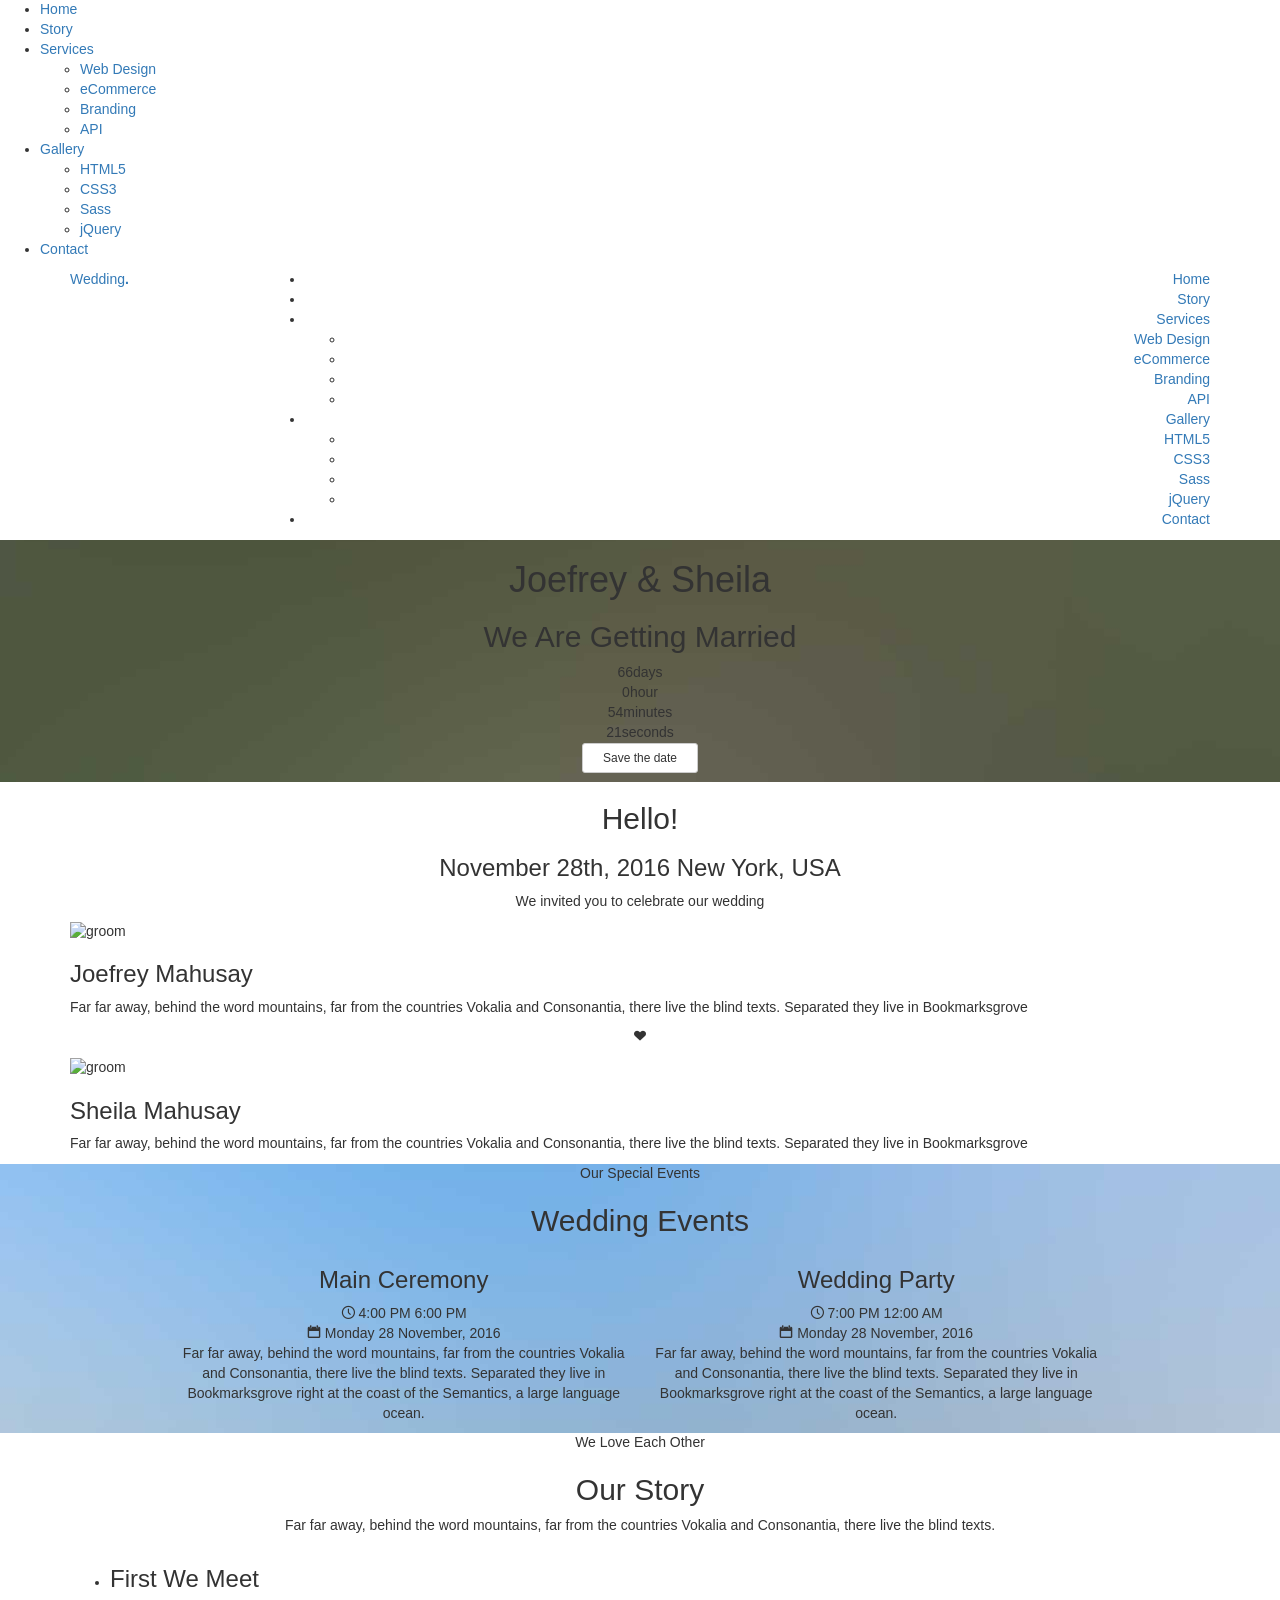
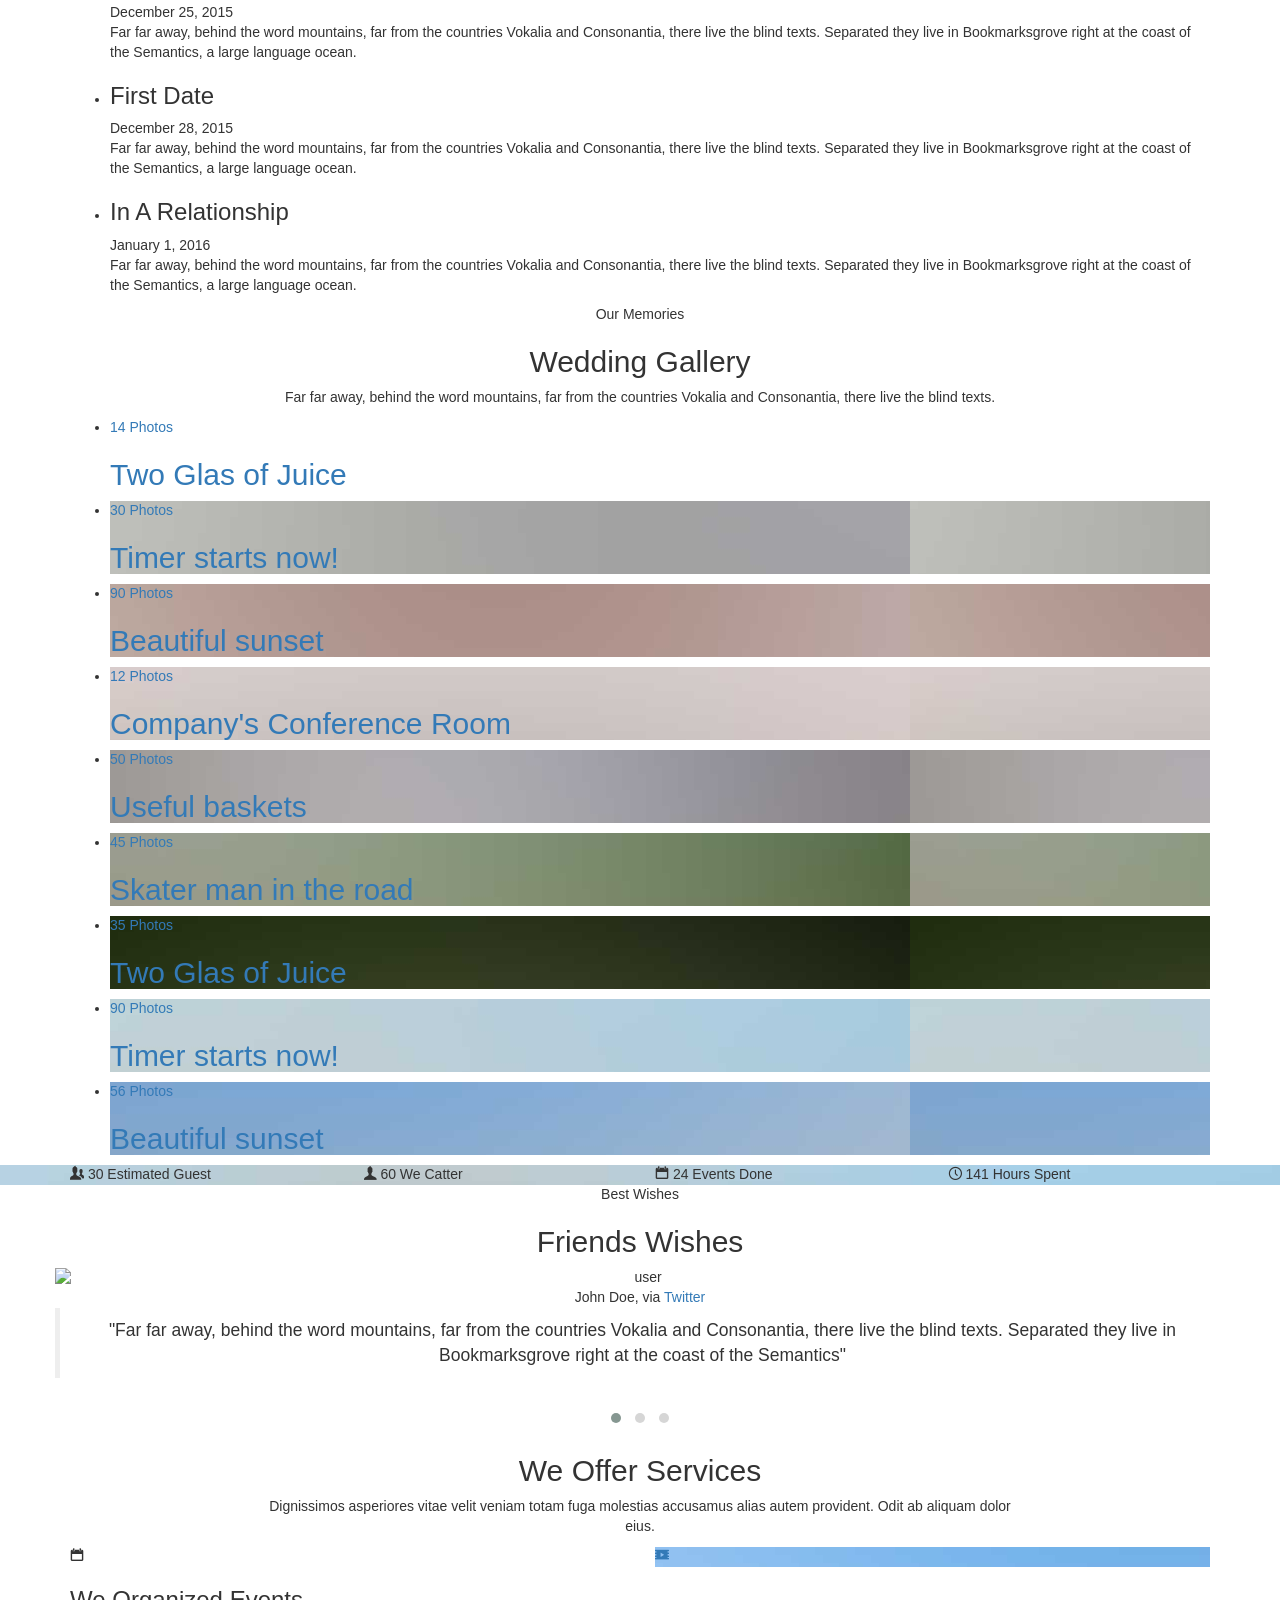
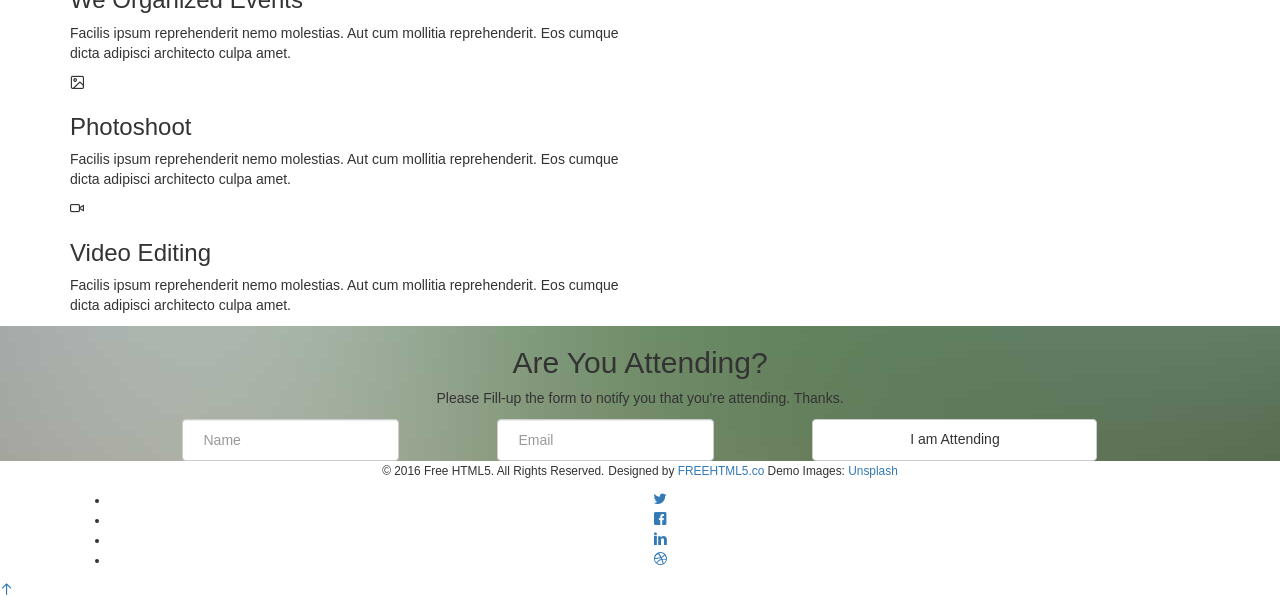
==== index.html @ d6585ca9 "initial set of template, no picutres:" ====
<!DOCTYPE html>
<!--[if lt IE 7]>      <html class="no-js lt-ie9 lt-ie8 lt-ie7"> <![endif]-->
<!--[if IE 7]>         <html class="no-js lt-ie9 lt-ie8"> <![endif]-->
<!--[if IE 8]>         <html class="no-js lt-ie9"> <![endif]-->
<!--[if gt IE 8]><!--> <html class="no-js"> <!--<![endif]-->
	<head>
	<meta charset="utf-8">
	<meta http-equiv="X-UA-Compatible" content="IE=edge">
	<title>Wedding &mdash; 100% Free Fully Responsive HTML5 Template by FREEHTML5.co</title>
	<meta name="viewport" content="width=device-width, initial-scale=1">
	<meta name="description" content="Free HTML5 Template by FREEHTML5.CO" />
	<meta name="keywords" content="free html5, free template, free bootstrap, html5, css3, mobile first, responsive" />
	<meta name="author" content="FREEHTML5.CO" />

  <!-- 
	//////////////////////////////////////////////////////

	FREE HTML5 TEMPLATE 
	DESIGNED & DEVELOPED by FREEHTML5.CO
		
	Website: 		http://freehtml5.co/
	Email: 			info@freehtml5.co
	Twitter: 		http://twitter.com/fh5co
	Facebook: 		https://www.facebook.com/fh5co

	//////////////////////////////////////////////////////
	 -->

  	<!-- Facebook and Twitter integration -->
	<meta property="og:title" content=""/>
	<meta property="og:image" content=""/>
	<meta property="og:url" content=""/>
	<meta property="og:site_name" content=""/>
	<meta property="og:description" content=""/>
	<meta name="twitter:title" content="" />
	<meta name="twitter:image" content="" />
	<meta name="twitter:url" content="" />
	<meta name="twitter:card" content="" />

	<link href='https://fonts.googleapis.com/css?family=Work+Sans:400,300,600,400italic,700' rel='stylesheet' type='text/css'>
	<link href="https://fonts.googleapis.com/css?family=Sacramento" rel="stylesheet">
	
	<!-- Animate.css -->
	<link rel="stylesheet" href="css/animate.css">
	<!-- Icomoon Icon Fonts-->
	<link rel="stylesheet" href="css/icomoon.css">
	<!-- Bootstrap  -->
	<link rel="stylesheet" href="css/bootstrap.css">

	<!-- Magnific Popup -->
	<link rel="stylesheet" href="css/magnific-popup.css">

	<!-- Owl Carousel  -->
	<link rel="stylesheet" href="css/owl.carousel.min.css">
	<link rel="stylesheet" href="css/owl.theme.default.min.css">

	<!-- Theme style  -->
	<link rel="stylesheet" href="css/style.css">

	<!-- Modernizr JS -->
	<script src="js/modernizr-2.6.2.min.js"></script>
	<!-- FOR IE9 below -->
	<!--[if lt IE 9]>
	<script src="js/respond.min.js"></script>
	<![endif]-->

	</head>
	<body>
		
	<div class="fh5co-loader"></div>
	
	<div id="page">
	<nav class="fh5co-nav" role="navigation">
		<div class="container">
			<div class="row">
				<div class="col-xs-2">
					<div id="fh5co-logo"><a href="index.html">Wedding<strong>.</strong></a></div>
				</div>
				<div class="col-xs-10 text-right menu-1">
					<ul>
						<li class="active"><a href="index.html">Home</a></li>
						<li><a href="about.html">Story</a></li>
						<li class="has-dropdown">
							<a href="services.html">Services</a>
							<ul class="dropdown">
								<li><a href="#">Web Design</a></li>
								<li><a href="#">eCommerce</a></li>
								<li><a href="#">Branding</a></li>
								<li><a href="#">API</a></li>
							</ul>
						</li>
						<li class="has-dropdown">
							<a href="gallery.html">Gallery</a>
							<ul class="dropdown">
								<li><a href="#">HTML5</a></li>
								<li><a href="#">CSS3</a></li>
								<li><a href="#">Sass</a></li>
								<li><a href="#">jQuery</a></li>
							</ul>
						</li>
						<li><a href="contact.html">Contact</a></li>
					</ul>
				</div>
			</div>
			
		</div>
	</nav>

	<header id="fh5co-header" class="fh5co-cover" role="banner" style="background-image:url(images/img_bg_2.jpg);" data-stellar-background-ratio="0.5">
		<div class="overlay"></div>
		<div class="container">
			<div class="row">
				<div class="col-md-8 col-md-offset-2 text-center">
					<div class="display-t">
						<div class="display-tc animate-box" data-animate-effect="fadeIn">
							<h1>Joefrey &amp; Sheila</h1>
							<h2>We Are Getting Married</h2>
							<div class="simply-countdown simply-countdown-one"></div>
							<p><a href="#" class="btn btn-default btn-sm">Save the date</a></p>
						</div>
					</div>
				</div>
			</div>
		</div>
	</header>

	<div id="fh5co-couple">
		<div class="container">
			<div class="row">
				<div class="col-md-8 col-md-offset-2 text-center fh5co-heading animate-box">
					<h2>Hello!</h2>
					<h3>November 28th, 2016 New York, USA</h3>
					<p>We invited you to celebrate our wedding</p>
				</div>
			</div>
			<div class="couple-wrap animate-box">
				<div class="couple-half">
					<div class="groom">
						<img src="images/groom.jpg" alt="groom" class="img-responsive">
					</div>
					<div class="desc-groom">
						<h3>Joefrey Mahusay</h3>
						<p>Far far away, behind the word mountains, far from the countries Vokalia and Consonantia, there live the blind texts. Separated they live in Bookmarksgrove</p>
					</div>
				</div>
				<p class="heart text-center"><i class="icon-heart2"></i></p>
				<div class="couple-half">
					<div class="bride">
						<img src="images/bride.jpg" alt="groom" class="img-responsive">
					</div>
					<div class="desc-bride">
						<h3>Sheila Mahusay</h3>
						<p>Far far away, behind the word mountains, far from the countries Vokalia and Consonantia, there live the blind texts. Separated they live in Bookmarksgrove</p>
					</div>
				</div>
			</div>
		</div>
	</div>

	<div id="fh5co-event" class="fh5co-bg" style="background-image:url(images/img_bg_3.jpg);">
		<div class="overlay"></div>
		<div class="container">
			<div class="row">
				<div class="col-md-8 col-md-offset-2 text-center fh5co-heading animate-box">
					<span>Our Special Events</span>
					<h2>Wedding Events</h2>
				</div>
			</div>
			<div class="row">
				<div class="display-t">
					<div class="display-tc">
						<div class="col-md-10 col-md-offset-1">
							<div class="col-md-6 col-sm-6 text-center">
								<div class="event-wrap animate-box">
									<h3>Main Ceremony</h3>
									<div class="event-col">
										<i class="icon-clock"></i>
										<span>4:00 PM</span>
										<span>6:00 PM</span>
									</div>
									<div class="event-col">
										<i class="icon-calendar"></i>
										<span>Monday 28</span>
										<span>November, 2016</span>
									</div>
									<p>Far far away, behind the word mountains, far from the countries Vokalia and Consonantia, there live the blind texts. Separated they live in Bookmarksgrove right at the coast of the Semantics, a large language ocean.</p>
								</div>
							</div>
							<div class="col-md-6 col-sm-6 text-center">
								<div class="event-wrap animate-box">
									<h3>Wedding Party</h3>
									<div class="event-col">
										<i class="icon-clock"></i>
										<span>7:00 PM</span>
										<span>12:00 AM</span>
									</div>
									<div class="event-col">
										<i class="icon-calendar"></i>
										<span>Monday 28</span>
										<span>November, 2016</span>
									</div>
									<p>Far far away, behind the word mountains, far from the countries Vokalia and Consonantia, there live the blind texts. Separated they live in Bookmarksgrove right at the coast of the Semantics, a large language ocean.</p>
								</div>
							</div>
						</div>
					</div>
				</div>
			</div>
		</div>
	</div>

	<div id="fh5co-couple-story">
		<div class="container">
			<div class="row">
				<div class="col-md-8 col-md-offset-2 text-center fh5co-heading animate-box">
					<span>We Love Each Other</span>
					<h2>Our Story</h2>
					<p>Far far away, behind the word mountains, far from the countries Vokalia and Consonantia, there live the blind texts.</p>
				</div>
			</div>
			<div class="row">
				<div class="col-md-12 col-md-offset-0">
					<ul class="timeline animate-box">
						<li class="animate-box">
							<div class="timeline-badge" style="background-image:url(images/couple-1.jpg);"></div>
							<div class="timeline-panel">
								<div class="timeline-heading">
									<h3 class="timeline-title">First We Meet</h3>
									<span class="date">December 25, 2015</span>
								</div>
								<div class="timeline-body">
									<p>Far far away, behind the word mountains, far from the countries Vokalia and Consonantia, there live the blind texts. Separated they live in Bookmarksgrove right at the coast of the Semantics, a large language ocean.</p>
								</div>
							</div>
						</li>
						<li class="timeline-inverted animate-box">
							<div class="timeline-badge" style="background-image:url(images/couple-2.jpg);"></div>
							<div class="timeline-panel">
								<div class="timeline-heading">
									<h3 class="timeline-title">First Date</h3>
									<span class="date">December 28, 2015</span>
								</div>
								<div class="timeline-body">
									<p>Far far away, behind the word mountains, far from the countries Vokalia and Consonantia, there live the blind texts. Separated they live in Bookmarksgrove right at the coast of the Semantics, a large language ocean.</p>
								</div>
							</div>
						</li>
						<li class="animate-box">
							<div class="timeline-badge" style="background-image:url(images/couple-3.jpg);"></div>
							<div class="timeline-panel">
								<div class="timeline-heading">
									<h3 class="timeline-title">In A Relationship</h3>
									<span class="date">January 1, 2016</span>
								</div>
								<div class="timeline-body">
									<p>Far far away, behind the word mountains, far from the countries Vokalia and Consonantia, there live the blind texts. Separated they live in Bookmarksgrove right at the coast of the Semantics, a large language ocean.</p>
								</div>
							</div>
						</li>
			    	</ul>
				</div>
			</div>
		</div>
	</div>

	<div id="fh5co-gallery" class="fh5co-section-gray">
		<div class="container">
			<div class="row">
				<div class="col-md-8 col-md-offset-2 text-center fh5co-heading animate-box">
					<span>Our Memories</span>
					<h2>Wedding Gallery</h2>
					<p>Far far away, behind the word mountains, far from the countries Vokalia and Consonantia, there live the blind texts.</p>
				</div>
			</div>
			<div class="row row-bottom-padded-md">
				<div class="col-md-12">
					<ul id="fh5co-gallery-list">
						
						<li class="one-third animate-box" data-animate-effect="fadeIn" style="background-image: url(images/gallery-1.jpg); "> 
						<a href="images/gallery-1.jpg">
							<div class="case-studies-summary">
								<span>14 Photos</span>
								<h2>Two Glas of Juice</h2>
							</div>
						</a>
					</li>
					<li class="one-third animate-box" data-animate-effect="fadeIn" style="background-image: url(images/gallery-2.jpg); ">
						<a href="#" class="color-2">
							<div class="case-studies-summary">
								<span>30 Photos</span>
								<h2>Timer starts now!</h2>
							</div>
						</a>
					</li>


					<li class="one-third animate-box" data-animate-effect="fadeIn" style="background-image: url(images/gallery-3.jpg); ">
						<a href="#" class="color-3">
							<div class="case-studies-summary">
								<span>90 Photos</span>
								<h2>Beautiful sunset</h2>
							</div>
						</a>
					</li>
					<li class="one-third animate-box" data-animate-effect="fadeIn" style="background-image: url(images/gallery-4.jpg); ">
						<a href="#" class="color-4">
							<div class="case-studies-summary">
								<span>12 Photos</span>
								<h2>Company's Conference Room</h2>
							</div>
						</a>
					</li>

						<li class="one-third animate-box" data-animate-effect="fadeIn" style="background-image: url(images/gallery-5.jpg); ">
							<a href="#" class="color-3">
								<div class="case-studies-summary">
									<span>50 Photos</span>
									<h2>Useful baskets</h2>
								</div>
							</a>
						</li>
						<li class="one-third animate-box" data-animate-effect="fadeIn" style="background-image: url(images/gallery-6.jpg); ">
							<a href="#" class="color-4">
								<div class="case-studies-summary">
									<span>45 Photos</span>
									<h2>Skater man in the road</h2>
								</div>
							</a>
						</li>

						<li class="one-third animate-box" data-animate-effect="fadeIn" style="background-image: url(images/gallery-7.jpg); ">
							<a href="#" class="color-4">
								<div class="case-studies-summary">
									<span>35 Photos</span>
									<h2>Two Glas of Juice</h2>
								</div>
							</a>
						</li>

						<li class="one-third animate-box" data-animate-effect="fadeIn" style="background-image: url(images/gallery-8.jpg); "> 
							<a href="#" class="color-5">
								<div class="case-studies-summary">
									<span>90 Photos</span>
									<h2>Timer starts now!</h2>
								</div>
							</a>
						</li>
						<li class="one-third animate-box" data-animate-effect="fadeIn" style="background-image: url(images/gallery-9.jpg); ">
							<a href="#" class="color-6">
								<div class="case-studies-summary">
									<span>56 Photos</span>
									<h2>Beautiful sunset</h2>
								</div>
							</a>
						</li>
					</ul>		
				</div>
			</div>
		</div>
	</div>

	<div id="fh5co-counter" class="fh5co-bg fh5co-counter" style="background-image:url(images/img_bg_5.jpg);">
		<div class="overlay"></div>
		<div class="container">
			<div class="row">
				<div class="display-t">
					<div class="display-tc">
						<div class="col-md-3 col-sm-6 animate-box">
							<div class="feature-center">
								<span class="icon">
									<i class="icon-users"></i>
								</span>

								<span class="counter js-counter" data-from="0" data-to="500" data-speed="5000" data-refresh-interval="50">1</span>
								<span class="counter-label">Estimated Guest</span>

							</div>
						</div>
						<div class="col-md-3 col-sm-6 animate-box">
							<div class="feature-center">
								<span class="icon">
									<i class="icon-user"></i>
								</span>

								<span class="counter js-counter" data-from="0" data-to="1000" data-speed="5000" data-refresh-interval="50">1</span>
								<span class="counter-label">We Catter</span>
							</div>
						</div>
						<div class="col-md-3 col-sm-6 animate-box">
							<div class="feature-center">
								<span class="icon">
									<i class="icon-calendar"></i>
								</span>
								<span class="counter js-counter" data-from="0" data-to="402" data-speed="5000" data-refresh-interval="50">1</span>
								<span class="counter-label">Events Done</span>
							</div>
						</div>
						<div class="col-md-3 col-sm-6 animate-box">
							<div class="feature-center">
								<span class="icon">
									<i class="icon-clock"></i>
								</span>

								<span class="counter js-counter" data-from="0" data-to="2345" data-speed="5000" data-refresh-interval="50">1</span>
								<span class="counter-label">Hours Spent</span>

							</div>
						</div>
					</div>
				</div>
			</div>
		</div>
	</div>

	<div id="fh5co-testimonial">
		<div class="container">
			<div class="row">
				<div class="row animate-box">
					<div class="col-md-8 col-md-offset-2 text-center fh5co-heading">
						<span>Best Wishes</span>
						<h2>Friends Wishes</h2>
					</div>
				</div>
				<div class="row">
					<div class="col-md-12 animate-box">
						<div class="wrap-testimony">
							<div class="owl-carousel-fullwidth">
								<div class="item">
									<div class="testimony-slide active text-center">
										<figure>
											<img src="images/couple-1.jpg" alt="user">
										</figure>
										<span>John Doe, via <a href="#" class="twitter">Twitter</a></span>
										<blockquote>
											<p>"Far far away, behind the word mountains, far from the countries Vokalia and Consonantia, there live the blind texts. Separated they live in Bookmarksgrove right at the coast of the Semantics"</p>
										</blockquote>
									</div>
								</div>
								<div class="item">
									<div class="testimony-slide active text-center">
										<figure>
											<img src="images/couple-2.jpg" alt="user">
										</figure>
										<span>John Doe, via <a href="#" class="twitter">Twitter</a></span>
										<blockquote>
											<p>"Far far away, behind the word mountains, far from the countries Vokalia and Consonantia, at the coast of the Semantics, a large language ocean."</p>
										</blockquote>
									</div>
								</div>
								<div class="item">
									<div class="testimony-slide active text-center">
										<figure>
											<img src="images/couple-3.jpg" alt="user">
										</figure>
										<span>John Doe, via <a href="#" class="twitter">Twitter</a></span>
										<blockquote>
											<p>"Far far away, far from the countries Vokalia and Consonantia, there live the blind texts. Separated they live in Bookmarksgrove right at the coast of the Semantics, a large language ocean."</p>
										</blockquote>
									</div>
								</div>
							</div>
						</div>
					</div>
				</div>
			</div>
		</div>
	</div>

	<div id="fh5co-services" class="fh5co-section-gray">
		<div class="container">
			
			<div class="row animate-box">
				<div class="col-md-8 col-md-offset-2 text-center fh5co-heading">
					<h2>We Offer Services</h2>
					<p>Dignissimos asperiores vitae velit veniam totam fuga molestias accusamus alias autem provident. Odit ab aliquam dolor eius.</p>
				</div>
			</div>

			<div class="row">
				<div class="col-md-6">
					<div class="feature-left animate-box" data-animate-effect="fadeInLeft">
						<span class="icon">
							<i class="icon-calendar"></i>
						</span>
						<div class="feature-copy">
							<h3>We Organized Events</h3>
							<p>Facilis ipsum reprehenderit nemo molestias. Aut cum mollitia reprehenderit. Eos cumque dicta adipisci architecto culpa amet.</p>
						</div>
					</div>

					<div class="feature-left animate-box" data-animate-effect="fadeInLeft">
						<span class="icon">
							<i class="icon-image"></i>
						</span>
						<div class="feature-copy">
							<h3>Photoshoot</h3>
							<p>Facilis ipsum reprehenderit nemo molestias. Aut cum mollitia reprehenderit. Eos cumque dicta adipisci architecto culpa amet.</p>
						</div>
					</div>

					<div class="feature-left animate-box" data-animate-effect="fadeInLeft">
						<span class="icon">
							<i class="icon-video"></i>
						</span>
						<div class="feature-copy">
							<h3>Video Editing</h3>
							<p>Facilis ipsum reprehenderit nemo molestias. Aut cum mollitia reprehenderit. Eos cumque dicta adipisci architecto culpa amet.</p>
						</div>
					</div>

				</div>

				<div class="col-md-6 animate-box">
					<div class="fh5co-video fh5co-bg" style="background-image: url(images/img_bg_3.jpg); ">
						<a href="https://vimeo.com/channels/staffpicks/93951774" class="popup-vimeo"><i class="icon-video2"></i></a>
						<div class="overlay"></div>
					</div>
				</div>
			</div>

			
		</div>
	</div>


	<div id="fh5co-started" class="fh5co-bg" style="background-image:url(images/img_bg_4.jpg);">
		<div class="overlay"></div>
		<div class="container">
			<div class="row animate-box">
				<div class="col-md-8 col-md-offset-2 text-center fh5co-heading">
					<h2>Are You Attending?</h2>
					<p>Please Fill-up the form to notify you that you're attending. Thanks.</p>
				</div>
			</div>
			<div class="row animate-box">
				<div class="col-md-10 col-md-offset-1">
					<form class="form-inline">
						<div class="col-md-4 col-sm-4">
							<div class="form-group">
								<label for="name" class="sr-only">Name</label>
								<input type="name" class="form-control" id="name" placeholder="Name">
							</div>
						</div>
						<div class="col-md-4 col-sm-4">
							<div class="form-group">
								<label for="email" class="sr-only">Email</label>
								<input type="email" class="form-control" id="email" placeholder="Email">
							</div>
						</div>
						<div class="col-md-4 col-sm-4">
							<button type="submit" class="btn btn-default btn-block">I am Attending</button>
						</div>
					</form>
				</div>
			</div>
		</div>
	</div>

	<footer id="fh5co-footer" role="contentinfo">
		<div class="container">

			<div class="row copyright">
				<div class="col-md-12 text-center">
					<p>
						<small class="block">&copy; 2016 Free HTML5. All Rights Reserved.</small> 
						<small class="block">Designed by <a href="http://freehtml5.co/" target="_blank">FREEHTML5.co</a> Demo Images: <a href="http://unsplash.co/" target="_blank">Unsplash</a></small>
					</p>
					<p>
						<ul class="fh5co-social-icons">
							<li><a href="#"><i class="icon-twitter"></i></a></li>
							<li><a href="#"><i class="icon-facebook"></i></a></li>
							<li><a href="#"><i class="icon-linkedin"></i></a></li>
							<li><a href="#"><i class="icon-dribbble"></i></a></li>
						</ul>
					</p>
				</div>
			</div>

		</div>
	</footer>
	</div>

	<div class="gototop js-top">
		<a href="#" class="js-gotop"><i class="icon-arrow-up"></i></a>
	</div>
	
	<!-- jQuery -->
	<script src="js/jquery.min.js"></script>
	<!-- jQuery Easing -->
	<script src="js/jquery.easing.1.3.js"></script>
	<!-- Bootstrap -->
	<script src="js/bootstrap.min.js"></script>
	<!-- Waypoints -->
	<script src="js/jquery.waypoints.min.js"></script>
	<!-- Carousel -->
	<script src="js/owl.carousel.min.js"></script>
	<!-- countTo -->
	<script src="js/jquery.countTo.js"></script>

	<!-- Stellar -->
	<script src="js/jquery.stellar.min.js"></script>
	<!-- Magnific Popup -->
	<script src="js/jquery.magnific-popup.min.js"></script>
	<script src="js/magnific-popup-options.js"></script>

	<!-- // <script src="https://cdnjs.cloudflare.com/ajax/libs/prism/0.0.1/prism.min.js"></script> -->
	<script src="js/simplyCountdown.js"></script>
	<!-- Main -->
	<script src="js/main.js"></script>

	<script>
    var d = new Date(new Date().getTime() + 200 * 120 * 120 * 2000);

    // default example
    simplyCountdown('.simply-countdown-one', {
        year: d.getFullYear(),
        month: d.getMonth() + 1,
        day: d.getDate()
    });

    //jQuery example
    $('#simply-countdown-losange').simplyCountdown({
        year: d.getFullYear(),
        month: d.getMonth() + 1,
        day: d.getDate(),
        enableUtc: false
    });
</script>

	</body>
</html>
---- css/icomoon.css ----
@font-face {
  font-family: 'icomoon';
  src:  url('../fonts/icomoon/icomoon.eot?6iuir');
  src:  url('../fonts/icomoon/icomoon.eot?6iuir#iefix') format('embedded-opentype'),
    url('../fonts/icomoon/icomoon.ttf?6iuir') format('truetype'),
    url('../fonts/icomoon/icomoon.woff?6iuir') format('woff'),
    url('../fonts/icomoon/icomoon.svg?6iuir#icomoon') format('svg');
  font-weight: normal;
  font-style: normal;
}

[class^="icon-"], [class*=" icon-"] {
  /* use !important to prevent issues with browser extensions that change fonts */
  font-family: 'icomoon' !important;
  speak: none;
  font-style: normal;
  font-weight: normal;
  font-variant: normal;
  text-transform: none;
  line-height: 1;

  /* Better Font Rendering =========== */
  -webkit-font-smoothing: antialiased;
  -moz-osx-font-smoothing: grayscale;
}

.icon-eye:before {
  content: "\e000";
}
.icon-paper-clip:before {
  content: "\e001";
}
.icon-mail:before {
  content: "\e002";
}
.icon-toggle:before {
  content: "\e003";
}
.icon-layout:before {
  content: "\e004";
}
.icon-link:before {
  content: "\e005";
}
.icon-bell:before {
  content: "\e006";
}
.icon-lock:before {
  content: "\e007";
}
.icon-unlock:before {
  content: "\e008";
}
.icon-ribbon:before {
  content: "\e009";
}
.icon-image:before {
  content: "\e010";
}
.icon-signal:before {
  content: "\e011";
}
.icon-target:before {
  content: "\e012";
}
.icon-clipboard:before {
  content: "\e013";
}
.icon-clock:before {
  content: "\e014";
}
.icon-watch:before {
  content: "\e015";
}
.icon-air-play:before {
  content: "\e016";
}
.icon-camera:before {
  content: "\e017";
}
.icon-video:before {
  content: "\e018";
}
.icon-disc:before {
  content: "\e019";
}
.icon-printer:before {
  content: "\e020";
}
.icon-monitor:before {
  content: "\e021";
}
.icon-server:before {
  content: "\e022";
}
.icon-cog:before {
  content: "\e023";
}
.icon-heart:before {
  content: "\e024";
}
.icon-paragraph:before {
  content: "\e025";
}
.icon-align-justify:before {
  content: "\e026";
}
.icon-align-left:before {
  content: "\e027";
}
.icon-align-center:before {
  content: "\e028";
}
.icon-align-right:before {
  content: "\e029";
}
.icon-book:before {
  content: "\e030";
}
.icon-layers:before {
  content: "\e031";
}
.icon-stack:before {
  content: "\e032";
}
.icon-stack-2:before {
  content: "\e033";
}
.icon-paper:before {
  content: "\e034";
}
.icon-paper-stack:before {
  content: "\e035";
}
.icon-search:before {
  content: "\e036";
}
.icon-zoom-in:before {
  content: "\e037";
}
.icon-zoom-out:before {
  content: "\e038";
}
.icon-reply:before {
  content: "\e039";
}
.icon-circle-plus:before {
  content: "\e040";
}
.icon-circle-minus:before {
  content: "\e041";
}
.icon-circle-check:before {
  content: "\e042";
}
.icon-circle-cross:before {
  content: "\e043";
}
.icon-square-plus:before {
  content: "\e044";
}
.icon-square-minus:before {
  content: "\e045";
}
.icon-square-check:before {
  content: "\e046";
}
.icon-square-cross:before {
  content: "\e047";
}
.icon-microphone:before {
  content: "\e048";
}
.icon-record:before {
  content: "\e049";
}
.icon-skip-back:before {
  content: "\e050";
}
.icon-rewind:before {
  content: "\e051";
}
.icon-play:before {
  content: "\e052";
}
.icon-pause:before {
  content: "\e053";
}
.icon-stop:before {
  content: "\e054";
}
.icon-fast-forward:before {
  content: "\e055";
}
.icon-skip-forward:before {
  content: "\e056";
}
.icon-shuffle:before {
  content: "\e057";
}
.icon-repeat:before {
  content: "\e058";
}
.icon-folder:before {
  content: "\e059";
}
.icon-umbrella:before {
  content: "\e060";
}
.icon-moon:before {
  content: "\e061";
}
.icon-thermometer:before {
  content: "\e062";
}
.icon-drop:before {
  content: "\e063";
}
.icon-sun:before {
  content: "\e064";
}
.icon-cloud:before {
  content: "\e065";
}
.icon-cloud-upload:before {
  content: "\e066";
}
.icon-cloud-download:before {
  content: "\e067";
}
.icon-upload:before {
  content: "\e068";
}
.icon-download:before {
  content: "\e069";
}
.icon-location:before {
  content: "\e070";
}
.icon-location-2:before {
  content: "\e071";
}
.icon-map:before {
  content: "\e072";
}
.icon-battery:before {
  content: "\e073";
}
.icon-head:before {
  content: "\e074";
}
.icon-briefcase:before {
  content: "\e075";
}
.icon-speech-bubble:before {
  content: "\e076";
}
.icon-anchor:before {
  content: "\e077";
}
.icon-globe:before {
  content: "\e078";
}
.icon-box:before {
  content: "\e079";
}
.icon-reload:before {
  content: "\e080";
}
.icon-share:before {
  content: "\e081";
}
.icon-marquee:before {
  content: "\e082";
}
.icon-marquee-plus:before {
  content: "\e083";
}
.icon-marquee-minus:before {
  content: "\e084";
}
.icon-tag:before {
  content: "\e085";
}
.icon-power:before {
  content: "\e086";
}
.icon-command:before {
  content: "\e087";
}
.icon-alt:before {
  content: "\e088";
}
.icon-esc:before {
  content: "\e089";
}
.icon-bar-graph:before {
  content: "\e090";
}
.icon-bar-graph-2:before {
  content: "\e091";
}
.icon-pie-graph:before {
  content: "\e092";
}
.icon-star:before {
  content: "\e093";
}
.icon-arrow-left:before {
  content: "\e094";
}
.icon-arrow-right:before {
  content: "\e095";
}
.icon-arrow-up:before {
  content: "\e096";
}
.icon-arrow-down:before {
  content: "\e097";
}
.icon-volume:before {
  content: "\e098";
}
.icon-mute:before {
  content: "\e099";
}
.icon-content-right:before {
  content: "\e100";
}
.icon-content-left:before {
  content: "\e101";
}
.icon-grid:before {
  content: "\e102";
}
.icon-grid-2:before {
  content: "\e103";
}
.icon-columns:before {
  content: "\e104";
}
.icon-loader:before {
  content: "\e105";
}
.icon-bag:before {
  content: "\e106";
}
.icon-ban:before {
  content: "\e107";
}
.icon-flag:before {
  content: "\e108";
}
.icon-trash:before {
  content: "\e109";
}
.icon-expand:before {
  content: "\e110";
}
.icon-contract:before {
  content: "\e111";
}
.icon-maximize:before {
  content: "\e112";
}
.icon-minimize:before {
  content: "\e113";
}
.icon-plus:before {
  content: "\e114";
}
.icon-minus:before {
  content: "\e115";
}
.icon-check:before {
  content: "\e116";
}
.icon-cross:before {
  content: "\e117";
}
.icon-move:before {
  content: "\e118";
}
.icon-delete:before {
  content: "\e119";
}
.icon-menu:before {
  content: "\e120";
}
.icon-archive:before {
  content: "\e121";
}
.icon-inbox:before {
  content: "\e122";
}
.icon-outbox:before {
  content: "\e123";
}
.icon-file:before {
  content: "\e124";
}
.icon-file-add:before {
  content: "\e125";
}
.icon-file-subtract:before {
  content: "\e126";
}
.icon-help:before {
  content: "\e127";
}
.icon-open:before {
  content: "\e128";
}
.icon-ellipsis:before {
  content: "\e129";
}
.icon-add-to-list:before {
  content: "\e900";
}
.icon-classic-computer:before {
  content: "\e901";
}
.icon-controller-fast-backward:before {
  content: "\e902";
}
.icon-creative-commons-attribution:before {
  content: "\e903";
}
.icon-creative-commons-noderivs:before {
  content: "\e904";
}
.icon-creative-commons-noncommercial-eu:before {
  content: "\e905";
}
.icon-creative-commons-noncommercial-us:before {
  content: "\e906";
}
.icon-creative-commons-public-domain:before {
  content: "\e907";
}
.icon-creative-commons-remix:before {
  content: "\e908";
}
.icon-creative-commons-share:before {
  content: "\e909";
}
.icon-creative-commons-sharealike:before {
  content: "\e90a";
}
.icon-creative-commons:before {
  content: "\e90b";
}
.icon-document-landscape:before {
  content: "\e90c";
}
.icon-remove-user:before {
  content: "\e90d";
}
.icon-warning:before {
  content: "\e90e";
}
.icon-arrow-bold-down:before {
  content: "\e90f";
}
.icon-arrow-bold-left:before {
  content: "\e910";
}
.icon-arrow-bold-right:before {
  content: "\e911";
}
.icon-arrow-bold-up:before {
  content: "\e912";
}
.icon-arrow-down2:before {
  content: "\e913";
}
.icon-arrow-left2:before {
  content: "\e914";
}
.icon-arrow-long-down:before {
  content: "\e915";
}
.icon-arrow-long-left:before {
  content: "\e916";
}
.icon-arrow-long-right:before {
  content: "\e917";
}
.icon-arrow-long-up:before {
  content: "\e918";
}
.icon-arrow-right2:before {
  content: "\e919";
}
.icon-arrow-up2:before {
  content: "\e91a";
}
.icon-arrow-with-circle-down:before {
  content: "\e91b";
}
.icon-arrow-with-circle-left:before {
  content: "\e91c";
}
.icon-arrow-with-circle-right:before {
  content: "\e91d";
}
.icon-arrow-with-circle-up:before {
  content: "\e91e";
}
.icon-bookmark:before {
  content: "\e91f";
}
.icon-bookmarks:before {
  content: "\e920";
}
.icon-chevron-down:before {
  content: "\e921";
}
.icon-chevron-left:before {
  content: "\e922";
}
.icon-chevron-right:before {
  content: "\e923";
}
.icon-chevron-small-down:before {
  content: "\e924";
}
.icon-chevron-small-left:before {
  content: "\e925";
}
.icon-chevron-small-right:before {
  content: "\e926";
}
.icon-chevron-small-up:before {
  content: "\e927";
}
.icon-chevron-thin-down:before {
  content: "\e928";
}
.icon-chevron-thin-left:before {
  content: "\e929";
}
.icon-chevron-thin-right:before {
  content: "\e92a";
}
.icon-chevron-thin-up:before {
  content: "\e92b";
}
.icon-chevron-up:before {
  content: "\e92c";
}
.icon-chevron-with-circle-down:before {
  content: "\e92d";
}
.icon-chevron-with-circle-left:before {
  content: "\e92e";
}
.icon-chevron-with-circle-right:before {
  content: "\e92f";
}
.icon-chevron-with-circle-up:before {
  content: "\e930";
}
.icon-cloud2:before {
  content: "\e931";
}
.icon-controller-fast-forward:before {
  content: "\e932";
}
.icon-controller-jump-to-start:before {
  content: "\e933";
}
.icon-controller-next:before {
  content: "\e934";
}
.icon-controller-paus:before {
  content: "\e935";
}
.icon-controller-play:before {
  content: "\e936";
}
.icon-controller-record:before {
  content: "\e937";
}
.icon-controller-stop:before {
  content: "\e938";
}
.icon-controller-volume:before {
  content: "\e939";
}
.icon-dot-single:before {
  content: "\e93a";
}
.icon-dots-three-horizontal:before {
  content: "\e93b";
}
.icon-dots-three-vertical:before {
  content: "\e93c";
}
.icon-dots-two-horizontal:before {
  content: "\e93d";
}
.icon-dots-two-vertical:before {
  content: "\e93e";
}
.icon-download2:before {
  content: "\e93f";
}
.icon-emoji-flirt:before {
  content: "\e940";
}
.icon-flow-branch:before {
  content: "\e941";
}
.icon-flow-cascade:before {
  content: "\e942";
}
.icon-flow-line:before {
  content: "\e943";
}
.icon-flow-parallel:before {
  content: "\e944";
}
.icon-flow-tree:before {
  content: "\e945";
}
.icon-install:before {
  content: "\e946";
}
.icon-layers2:before {
  content: "\e947";
}
.icon-open-book:before {
  content: "\e948";
}
.icon-resize-100:before {
  content: "\e949";
}
.icon-resize-full-screen:before {
  content: "\e94a";
}
.icon-save:before {
  content: "\e94b";
}
.icon-select-arrows:before {
  content: "\e94c";
}
.icon-sound-mute:before {
  content: "\e94d";
}
.icon-sound:before {
  content: "\e94e";
}
.icon-trash2:before {
  content: "\e94f";
}
.icon-triangle-down:before {
  content: "\e950";
}
.icon-triangle-left:before {
  content: "\e951";
}
.icon-triangle-right:before {
  content: "\e952";
}
.icon-triangle-up:before {
  content: "\e953";
}
.icon-uninstall:before {
  content: "\e954";
}
.icon-upload-to-cloud:before {
  content: "\e955";
}
.icon-upload2:before {
  content: "\e956";
}
.icon-add-user:before {
  content: "\e957";
}
.icon-address:before {
  content: "\e958";
}
.icon-adjust:before {
  content: "\e959";
}
.icon-air:before {
  content: "\e95a";
}
.icon-aircraft-landing:before {
  content: "\e95b";
}
.icon-aircraft-take-off:before {
  content: "\e95c";
}
.icon-aircraft:before {
  content: "\e95d";
}
.icon-align-bottom:before {
  content: "\e95e";
}
.icon-align-horizontal-middle:before {
  content: "\e95f";
}
.icon-align-left2:before {
  content: "\e960";
}
.icon-align-right2:before {
  content: "\e961";
}
.icon-align-top:before {
  content: "\e962";
}
.icon-align-vertical-middle:before {
  content: "\e963";
}
.icon-archive2:before {
  content: "\e964";
}
.icon-area-graph:before {
  content: "\e965";
}
.icon-attachment:before {
  content: "\e966";
}
.icon-awareness-ribbon:before {
  content: "\e967";
}
.icon-back-in-time:before {
  content: "\e968";
}
.icon-back:before {
  content: "\e969";
}
.icon-bar-graph2:before {
  content: "\e96a";
}
.icon-battery2:before {
  content: "\e96b";
}
.icon-beamed-note:before {
  content: "\e96c";
}
.icon-bell2:before {
  content: "\e96d";
}
.icon-blackboard:before {
  content: "\e96e";
}
.icon-block:before {
  content: "\e96f";
}
.icon-book2:before {
  content: "\e970";
}
.icon-bowl:before {
  content: "\e971";
}
.icon-box2:before {
  content: "\e972";
}
.icon-briefcase2:before {
  content: "\e973";
}
.icon-browser:before {
  content: "\e974";
}
.icon-brush:before {
  content: "\e975";
}
.icon-bucket:before {
  content: "\e976";
}
.icon-cake:before {
  content: "\e977";
}
.icon-calculator:before {
  content: "\e978";
}
.icon-calendar:before {
  content: "\e979";
}
.icon-camera2:before {
  content: "\e97a";
}
.icon-ccw:before {
  content: "\e97b";
}
.icon-chat:before {
  content: "\e97c";
}
.icon-check2:before {
  content: "\e97d";
}
.icon-circle-with-cross:before {
  content: "\e97e";
}
.icon-circle-with-minus:before {
  content: "\e97f";
}
.icon-circle-with-plus:before {
  content: "\e980";
}
.icon-circle:before {
  content: "\e981";
}
.icon-circular-graph:before {
  content: "\e982";
}
.icon-clapperboard:before {
  content: "\e983";
}
.icon-clipboard2:before {
  content: "\e984";
}
.icon-clock2:before {
  content: "\e985";
}
.icon-code:before {
  content: "\e986";
}
.icon-cog2:before {
  content: "\e987";
}
.icon-colours:before {
  content: "\e988";
}
.icon-compass:before {
  content: "\e989";
}
.icon-copy:before {
  content: "\e98a";
}
.icon-credit-card:before {
  content: "\e98b";
}
.icon-credit:before {
  content: "\e98c";
}
.icon-cross2:before {
  content: "\e98d";
}
.icon-cup:before {
  content: "\e98e";
}
.icon-cw:before {
  content: "\e98f";
}
.icon-cycle:before {
  content: "\e990";
}
.icon-database:before {
  content: "\e991";
}
.icon-dial-pad:before {
  content: "\e992";
}
.icon-direction:before {
  content: "\e993";
}
.icon-document:before {
  content: "\e994";
}
.icon-documents:before {
  content: "\e995";
}
.icon-drink:before {
  content: "\e996";
}
.icon-drive:before {
  content: "\e997";
}
.icon-drop2:before {
  content: "\e998";
}
.icon-edit:before {
  content: "\e999";
}
.icon-email:before {
  content: "\e99a";
}
.icon-emoji-happy:before {
  content: "\e99b";
}
.icon-emoji-neutral:before {
  content: "\e99c";
}
.icon-emoji-sad:before {
  content: "\e99d";
}
.icon-erase:before {
  content: "\e99e";
}
.icon-eraser:before {
  content: "\e99f";
}
.icon-export:before {
  content: "\e9a0";
}
.icon-eye2:before {
  content: "\e9a1";
}
.icon-feather:before {
  content: "\e9a2";
}
.icon-flag2:before {
  content: "\e9a3";
}
.icon-flash:before {
  content: "\e9a4";
}
.icon-flashlight:before {
  content: "\e9a5";
}
.icon-flat-brush:before {
  content: "\e9a6";
}
.icon-folder-images:before {
  content: "\e9a7";
}
.icon-folder-music:before {
  content: "\e9a8";
}
.icon-folder-video:before {
  content: "\e9a9";
}
.icon-folder2:before {
  content: "\e9aa";
}
.icon-forward:before {
  content: "\e9ab";
}
.icon-funnel:before {
  content: "\e9ac";
}
.icon-game-controller:before {
  content: "\e9ad";
}
.icon-gauge:before {
  content: "\e9ae";
}
.icon-globe2:before {
  content: "\e9af";
}
.icon-graduation-cap:before {
  content: "\e9b0";
}
.icon-grid2:before {
  content: "\e9b1";
}
.icon-hair-cross:before {
  content: "\e9b2";
}
.icon-hand:before {
  content: "\e9b3";
}
.icon-heart-outlined:before {
  content: "\e9b4";
}
.icon-heart2:before {
  content: "\e9b5";
}
.icon-help-with-circle:before {
  content: "\e9b6";
}
.icon-help2:before {
  content: "\e9b7";
}
.icon-home:before {
  content: "\e9b8";
}
.icon-hour-glass:before {
  content: "\e9b9";
}
.icon-image-inverted:before {
  content: "\e9ba";
}
.icon-image2:before {
  content: "\e9bb";
}
.icon-images:before {
  content: "\e9bc";
}
.icon-inbox2:before {
  content: "\e9bd";
}
.icon-infinity:before {
  content: "\e9be";
}
.icon-info-with-circle:before {
  content: "\e9bf";
}
.icon-info:before {
  content: "\e9c0";
}
.icon-key:before {
  content: "\e9c1";
}
.icon-keyboard:before {
  content: "\e9c2";
}
.icon-lab-flask:before {
  content: "\e9c3";
}
.icon-landline:before {
  content: "\e9c4";
}
.icon-language:before {
  content: "\e9c5";
}
.icon-laptop:before {
  content: "\e9c6";
}
.icon-leaf:before {
  content: "\e9c7";
}
.icon-level-down:before {
  content: "\e9c8";
}
.icon-level-up:before {
  content: "\e9c9";
}
.icon-lifebuoy:before {
  content: "\e9ca";
}
.icon-light-bulb:before {
  content: "\e9cb";
}
.icon-light-down:before {
  content: "\e9cc";
}
.icon-light-up:before {
  content: "\e9cd";
}
.icon-line-graph:before {
  content: "\e9ce";
}
.icon-link2:before {
  content: "\e9cf";
}
.icon-list:before {
  content: "\e9d0";
}
.icon-location-pin:before {
  content: "\e9d1";
}
.icon-location2:before {
  content: "\e9d2";
}
.icon-lock-open:before {
  content: "\e9d3";
}
.icon-lock2:before {
  content: "\e9d4";
}
.icon-log-out:before {
  content: "\e9d5";
}
.icon-login:before {
  content: "\e9d6";
}
.icon-loop:before {
  content: "\e9d7";
}
.icon-magnet:before {
  content: "\e9d8";
}
.icon-magnifying-glass:before {
  content: "\e9d9";
}
.icon-mail2:before {
  content: "\e9da";
}
.icon-man:before {
  content: "\e9db";
}
.icon-map2:before {
  content: "\e9dc";
}
.icon-mask:before {
  content: "\e9dd";
}
.icon-medal:before {
  content: "\e9de";
}
.icon-megaphone:before {
  content: "\e9df";
}
.icon-menu2:before {
  content: "\e9e0";
}
.icon-message:before {
  content: "\e9e1";
}
.icon-mic:before {
  content: "\e9e2";
}
.icon-minus2:before {
  content: "\e9e3";
}
.icon-mobile:before {
  content: "\e9e4";
}
.icon-modern-mic:before {
  content: "\e9e5";
}
.icon-moon2:before {
  content: "\e9e6";
}
.icon-mouse:before {
  content: "\e9e7";
}
.icon-music:before {
  content: "\e9e8";
}
.icon-network:before {
  content: "\e9e9";
}
.icon-new-message:before {
  content: "\e9ea";
}
.icon-new:before {
  content: "\e9eb";
}
.icon-news:before {
  content: "\e9ec";
}
.icon-note:before {
  content: "\e9ed";
}
.icon-notification:before {
  content: "\e9ee";
}
.icon-old-mobile:before {
  content: "\e9ef";
}
.icon-old-phone:before {
  content: "\e9f0";
}
.icon-palette:before {
  content: "\e9f1";
}
.icon-paper-plane:before {
  content: "\e9f2";
}
.icon-pencil:before {
  content: "\e9f3";
}
.icon-phone:before {
  content: "\e9f4";
}
.icon-pie-chart:before {
  content: "\e9f5";
}
.icon-pin:before {
  content: "\e9f6";
}
.icon-plus2:before {
  content: "\e9f7";
}
.icon-popup:before {
  content: "\e9f8";
}
.icon-power-plug:before {
  content: "\e9f9";
}
.icon-price-ribbon:before {
  content: "\e9fa";
}
.icon-price-tag:before {
  content: "\e9fb";
}
.icon-print:before {
  content: "\e9fc";
}
.icon-progress-empty:before {
  content: "\e9fd";
}
.icon-progress-full:before {
  content: "\e9fe";
}
.icon-progress-one:before {
  content: "\e9ff";
}
.icon-progress-two:before {
  content: "\ea00";
}
.icon-publish:before {
  content: "\ea01";
}
.icon-quote:before {
  content: "\ea02";
}
.icon-radio:before {
  content: "\ea03";
}
.icon-reply-all:before {
  content: "\ea04";
}
.icon-reply2:before {
  content: "\ea05";
}
.icon-retweet:before {
  content: "\ea06";
}
.icon-rocket:before {
  content: "\ea07";
}
.icon-round-brush:before {
  content: "\ea08";
}
.icon-rss:before {
  content: "\ea09";
}
.icon-ruler:before {
  content: "\ea0a";
}
.icon-scissors:before {
  content: "\ea0b";
}
.icon-share-alternitive:before {
  content: "\ea0c";
}
.icon-share2:before {
  content: "\ea0d";
}
.icon-shareable:before {
  content: "\ea0e";
}
.icon-shield:before {
  content: "\ea0f";
}
.icon-shop:before {
  content: "\ea10";
}
.icon-shopping-bag:before {
  content: "\ea11";
}
.icon-shopping-basket:before {
  content: "\ea12";
}
.icon-shopping-cart:before {
  content: "\ea13";
}
.icon-shuffle2:before {
  content: "\ea14";
}
.icon-signal2:before {
  content: "\ea15";
}
.icon-sound-mix:before {
  content: "\ea16";
}
.icon-sports-club:before {
  content: "\ea17";
}
.icon-spreadsheet:before {
  content: "\ea18";
}
.icon-squared-cross:before {
  content: "\ea19";
}
.icon-squared-minus:before {
  content: "\ea1a";
}
.icon-squared-plus:before {
  content: "\ea1b";
}
.icon-star-outlined:before {
  content: "\ea1c";
}
.icon-star2:before {
  content: "\ea1d";
}
.icon-stopwatch:before {
  content: "\ea1e";
}
.icon-suitcase:before {
  content: "\ea1f";
}
.icon-swap:before {
  content: "\ea20";
}
.icon-sweden:before {
  content: "\ea21";
}
.icon-switch:before {
  content: "\ea22";
}
.icon-tablet:before {
  content: "\ea23";
}
.icon-tag2:before {
  content: "\ea24";
}
.icon-text-document-inverted:before {
  content: "\ea25";
}
.icon-text-document:before {
  content: "\ea26";
}
.icon-text:before {
  content: "\ea27";
}
.icon-thermometer2:before {
  content: "\ea28";
}
.icon-thumbs-down:before {
  content: "\ea29";
}
.icon-thumbs-up:before {
  content: "\ea2a";
}
.icon-thunder-cloud:before {
  content: "\ea2b";
}
.icon-ticket:before {
  content: "\ea2c";
}
.icon-time-slot:before {
  content: "\ea2d";
}
.icon-tools:before {
  content: "\ea2e";
}
.icon-traffic-cone:before {
  content: "\ea2f";
}
.icon-tree:before {
  content: "\ea30";
}
.icon-trophy:before {
  content: "\ea31";
}
.icon-tv:before {
  content: "\ea32";
}
.icon-typing:before {
  content: "\ea33";
}
.icon-unread:before {
  content: "\ea34";
}
.icon-untag:before {
  content: "\ea35";
}
.icon-user:before {
  content: "\ea36";
}
.icon-users:before {
  content: "\ea37";
}
.icon-v-card:before {
  content: "\ea38";
}
.icon-video2:before {
  content: "\ea39";
}
.icon-vinyl:before {
  content: "\ea3a";
}
.icon-voicemail:before {
  content: "\ea3b";
}
.icon-wallet:before {
  content: "\ea3c";
}
.icon-water:before {
  content: "\ea3d";
}
.icon-px-with-circle:before {
  content: "\ea3e";
}
.icon-px:before {
  content: "\ea3f";
}
.icon-basecamp:before {
  content: "\ea40";
}
.icon-behance:before {
  content: "\ea41";
}
.icon-creative-cloud:before {
  content: "\ea42";
}
.icon-dropbox:before {
  content: "\ea43";
}
.icon-evernote:before {
  content: "\ea44";
}
.icon-flattr:before {
  content: "\ea45";
}
.icon-foursquare:before {
  content: "\ea46";
}
.icon-google-drive:before {
  content: "\ea47";
}
.icon-google-hangouts:before {
  content: "\ea48";
}
.icon-grooveshark:before {
  content: "\ea49";
}
.icon-icloud:before {
  content: "\ea4a";
}
.icon-mixi:before {
  content: "\ea4b";
}
.icon-onedrive:before {
  content: "\ea4c";
}
.icon-paypal:before {
  content: "\ea4d";
}
.icon-picasa:before {
  content: "\ea4e";
}
.icon-qq:before {
  content: "\ea4f";
}
.icon-rdio-with-circle:before {
  content: "\ea50";
}
.icon-renren:before {
  content: "\ea51";
}
.icon-scribd:before {
  content: "\ea52";
}
.icon-sina-weibo:before {
  content: "\ea53";
}
.icon-skype-with-circle:before {
  content: "\ea54";
}
.icon-skype:before {
  content: "\ea55";
}
.icon-slideshare:before {
  content: "\ea56";
}
.icon-smashing:before {
  content: "\ea57";
}
.icon-soundcloud:before {
  content: "\ea58";
}
.icon-spotify-with-circle:before {
  content: "\ea59";
}
.icon-spotify:before {
  content: "\ea5a";
}
.icon-swarm:before {
  content: "\ea5b";
}
.icon-vine-with-circle:before {
  content: "\ea5c";
}
.icon-vine:before {
  content: "\ea5d";
}
.icon-vk-alternitive:before {
  content: "\ea5e";
}
.icon-vk-with-circle:before {
  content: "\ea5f";
}
.icon-vk:before {
  content: "\ea60";
}
.icon-xing-with-circle:before {
  content: "\ea61";
}
.icon-xing:before {
  content: "\ea62";
}
.icon-yelp:before {
  content: "\ea63";
}
.icon-dribbble-with-circle:before {
  content: "\ea64";
}
.icon-dribbble:before {
  content: "\ea65";
}
.icon-facebook-with-circle:before {
  content: "\ea66";
}
.icon-facebook:before {
  content: "\ea67";
}
.icon-flickr-with-circle:before {
  content: "\ea68";
}
.icon-flickr:before {
  content: "\ea69";
}
.icon-github-with-circle:before {
  content: "\ea6a";
}
.icon-github:before {
  content: "\ea6b";
}
.icon-google-with-circle:before {
  content: "\ea6c";
}
.icon-google:before {
  content: "\ea6d";
}
.icon-instagram-with-circle:before {
  content: "\ea6e";
}
.icon-instagram:before {
  content: "\ea6f";
}
.icon-lastfm-with-circle:before {
  content: "\ea70";
}
.icon-lastfm:before {
  content: "\ea71";
}
.icon-linkedin-with-circle:before {
  content: "\ea72";
}
.icon-linkedin:before {
  content: "\ea73";
}
.icon-pinterest-with-circle:before {
  content: "\ea74";
}
.icon-pinterest:before {
  content: "\ea75";
}
.icon-rdio:before {
  content: "\ea76";
}
.icon-stumbleupon-with-circle:before {
  content: "\ea77";
}
.icon-stumbleupon:before {
  content: "\ea78";
}
.icon-tumblr-with-circle:before {
  content: "\ea79";
}
.icon-tumblr:before {
  content: "\ea7a";
}
.icon-twitter-with-circle:before {
  content: "\ea7b";
}
.icon-twitter:before {
  content: "\ea7c";
}
.icon-vimeo-with-circle:before {
  content: "\ea7d";
}
.icon-vimeo:before {
  content: "\ea7e";
}
.icon-youtube-with-circle:before {
  content: "\ea7f";
}
.icon-youtube:before {
  content: "\ea80";
}
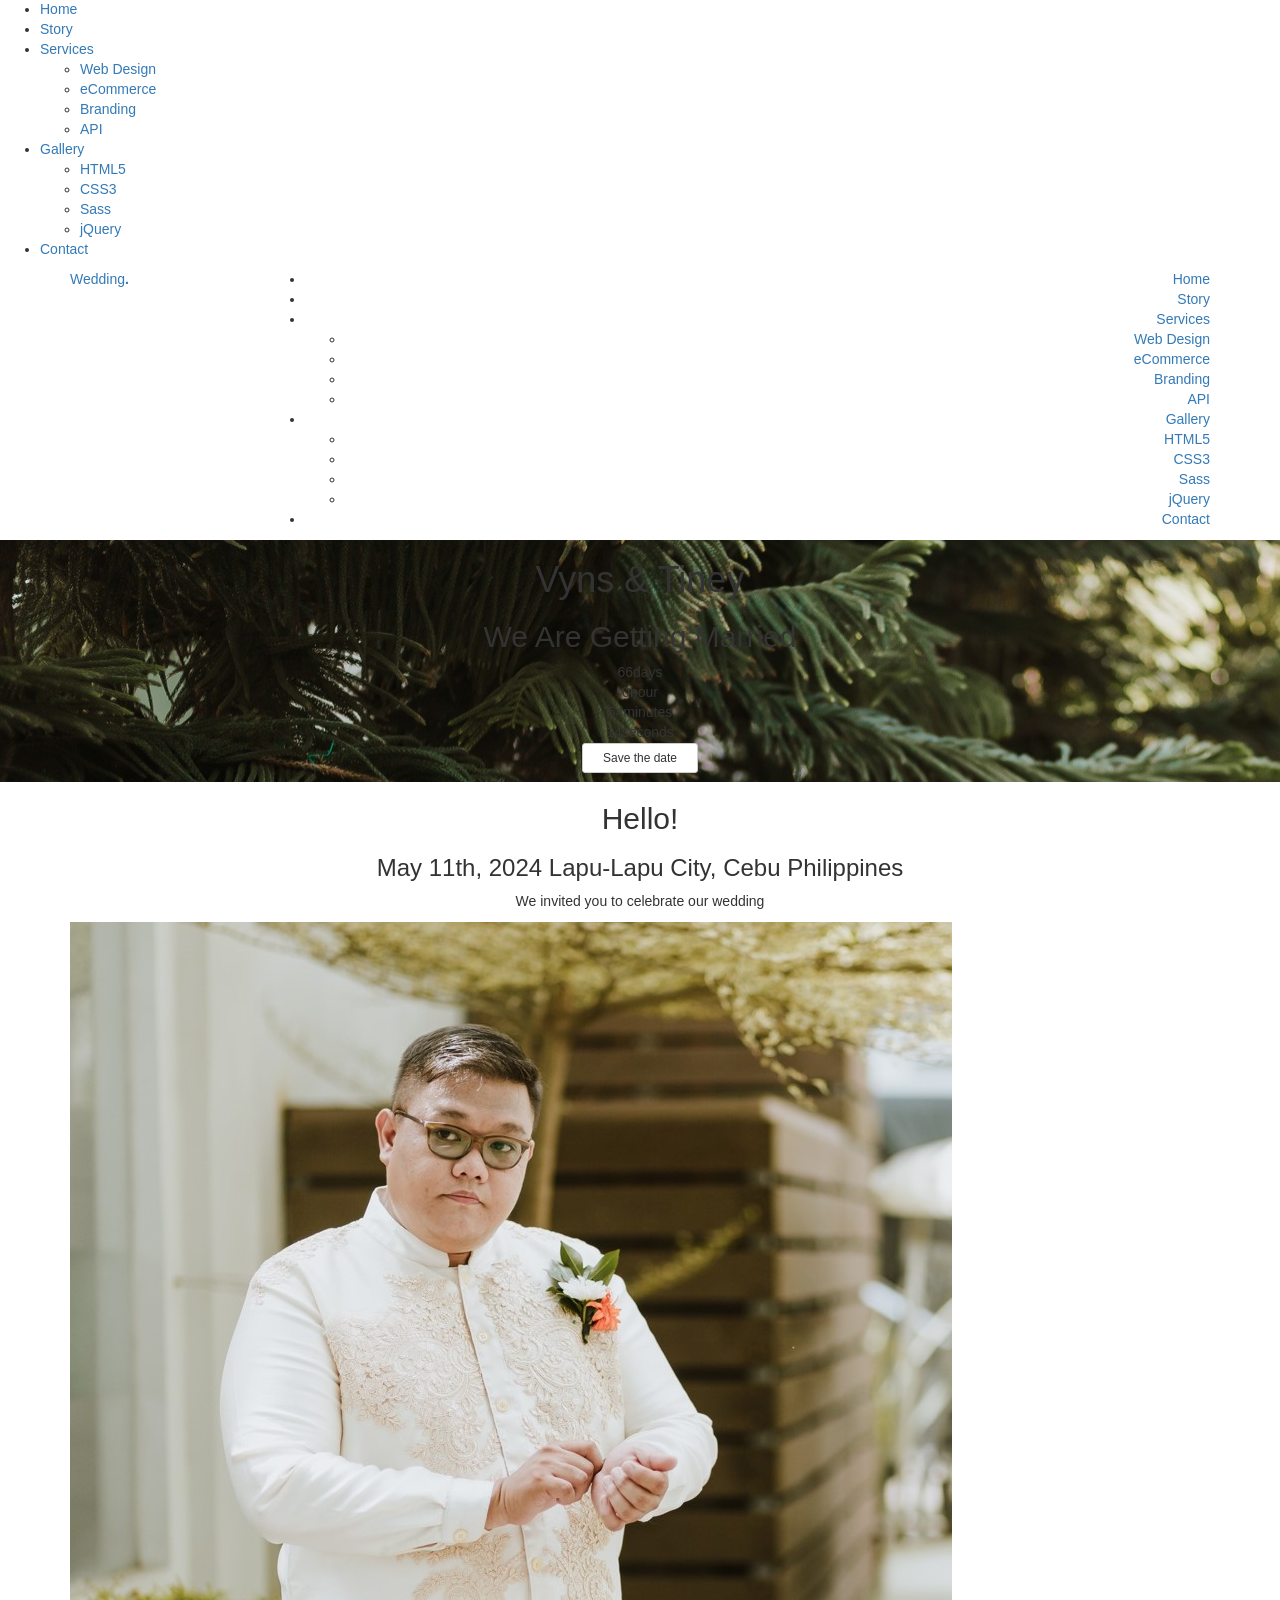
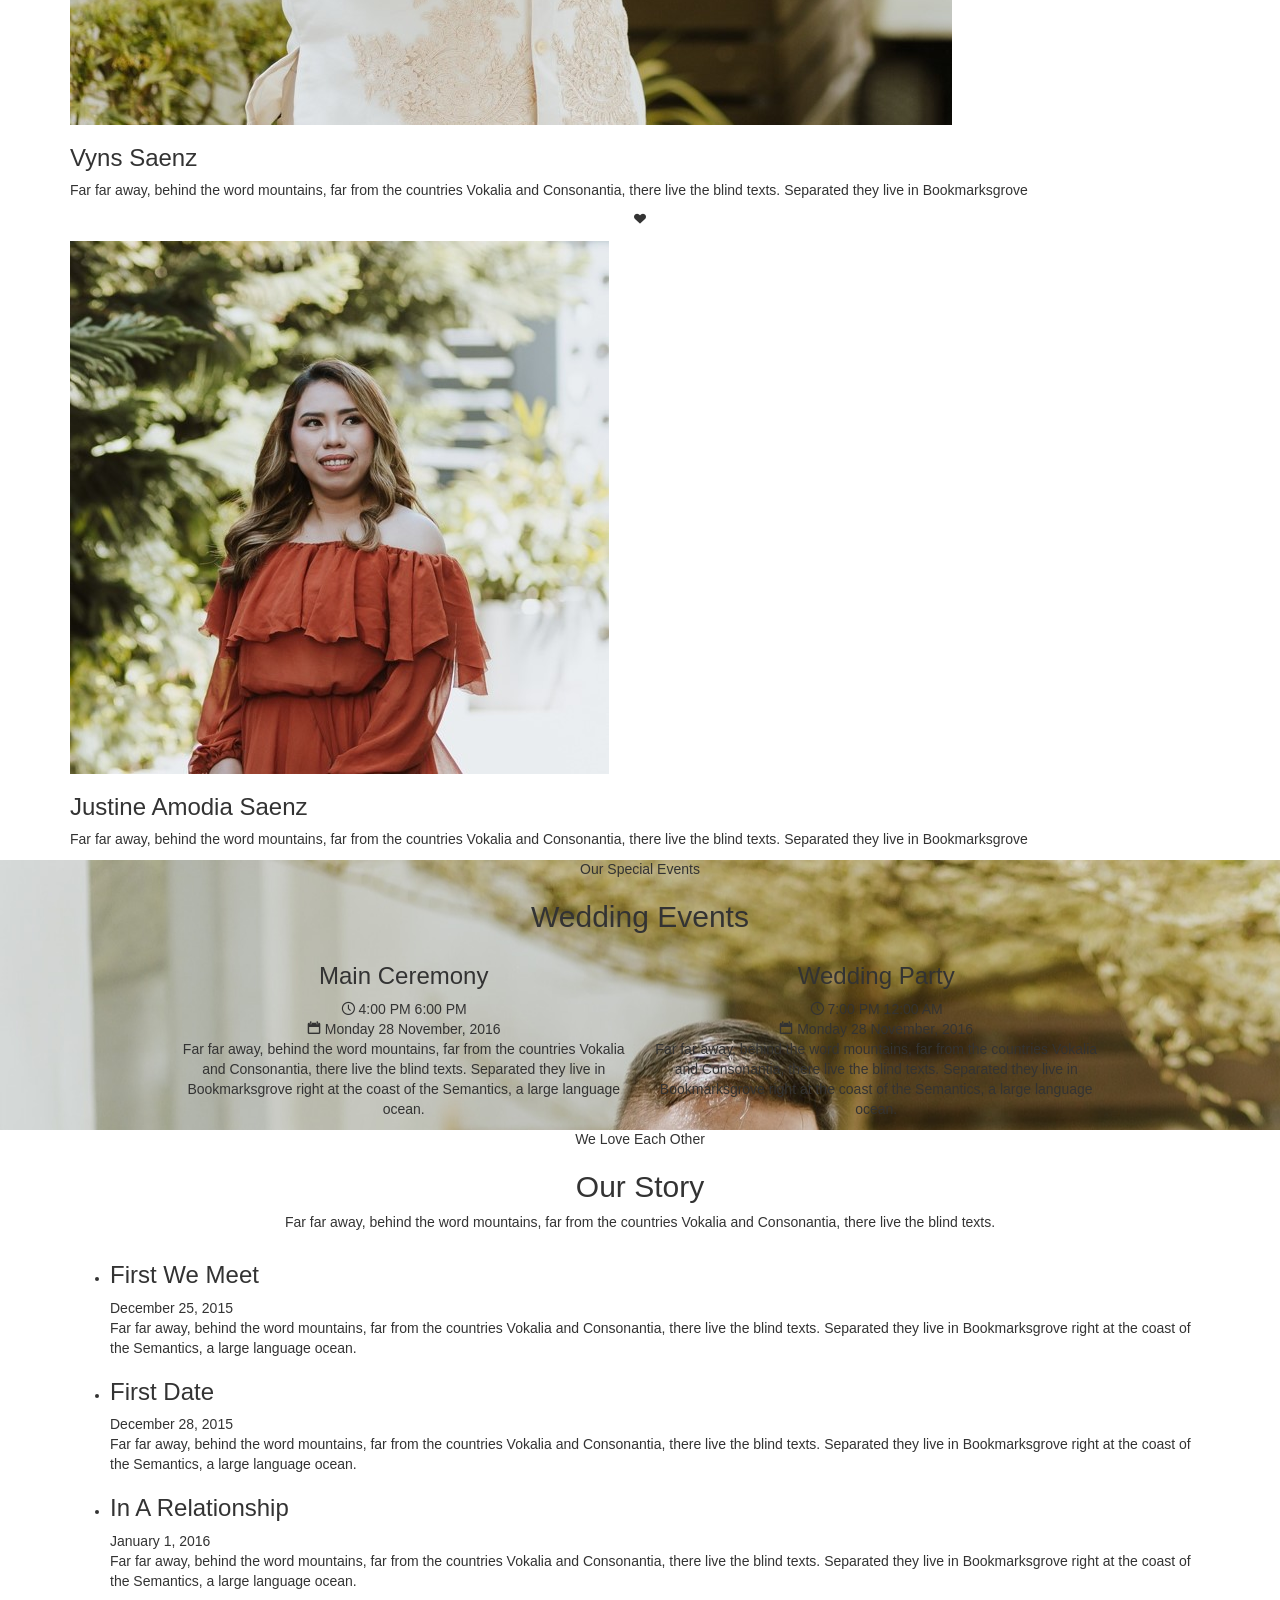
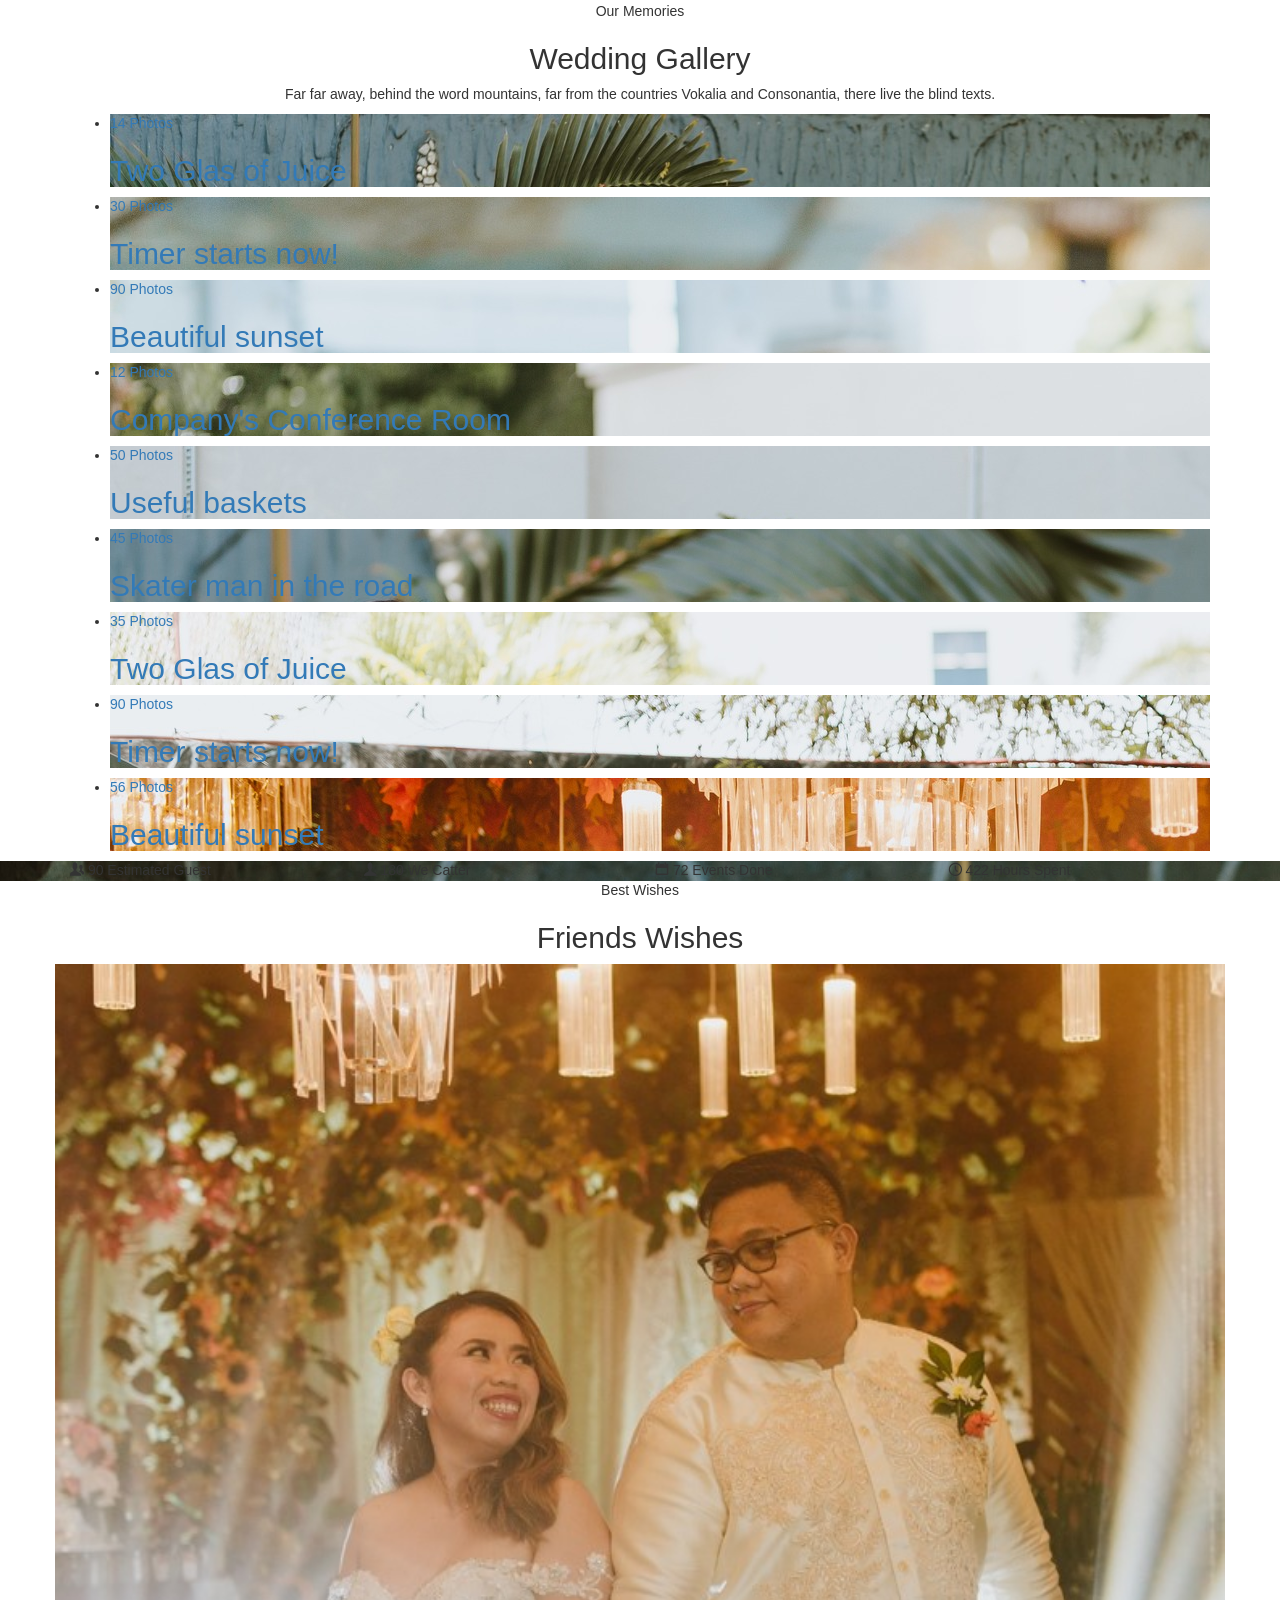
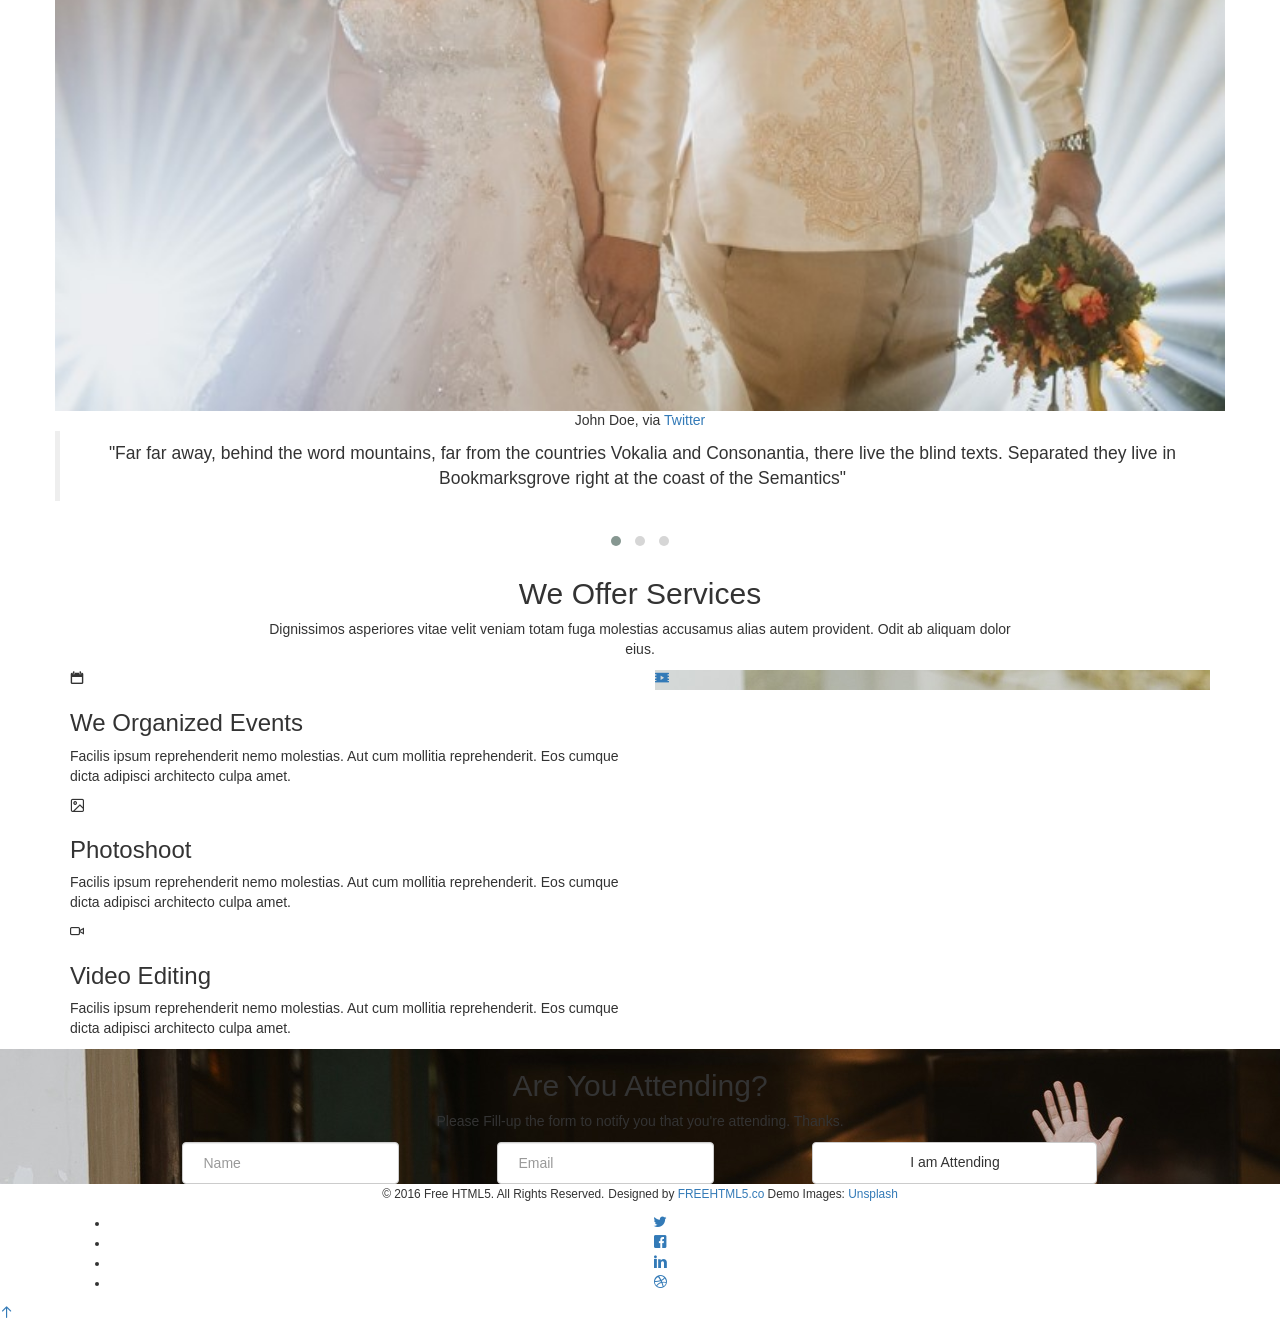
==== commit c2970451: "Wow update immages and names" ====
--- a/index.html
+++ b/index.html
@@ -113,7 +113,7 @@
 				<div class="col-md-8 col-md-offset-2 text-center">
 					<div class="display-t">
 						<div class="display-tc animate-box" data-animate-effect="fadeIn">
-							<h1>Joefrey &amp; Sheila</h1>
+							<h1>Vyns &amp; Tiney</h1>
 							<h2>We Are Getting Married</h2>
 							<div class="simply-countdown simply-countdown-one"></div>
 							<p><a href="#" class="btn btn-default btn-sm">Save the date</a></p>
@@ -129,7 +129,7 @@
 			<div class="row">
 				<div class="col-md-8 col-md-offset-2 text-center fh5co-heading animate-box">
 					<h2>Hello!</h2>
-					<h3>November 28th, 2016 New York, USA</h3>
+					<h3>May 11th, 2024 Lapu-Lapu City, Cebu Philippines</h3>
 					<p>We invited you to celebrate our wedding</p>
 				</div>
 			</div>
@@ -139,7 +139,7 @@
 						<img src="images/groom.jpg" alt="groom" class="img-responsive">
 					</div>
 					<div class="desc-groom">
-						<h3>Joefrey Mahusay</h3>
+						<h3>Vyns Saenz</h3>
 						<p>Far far away, behind the word mountains, far from the countries Vokalia and Consonantia, there live the blind texts. Separated they live in Bookmarksgrove</p>
 					</div>
 				</div>
@@ -149,7 +149,7 @@
 						<img src="images/bride.jpg" alt="groom" class="img-responsive">
 					</div>
 					<div class="desc-bride">
-						<h3>Sheila Mahusay</h3>
+						<h3>Justine Amodia Saenz</h3>
 						<p>Far far away, behind the word mountains, far from the countries Vokalia and Consonantia, there live the blind texts. Separated they live in Bookmarksgrove</p>
 					</div>
 				</div>
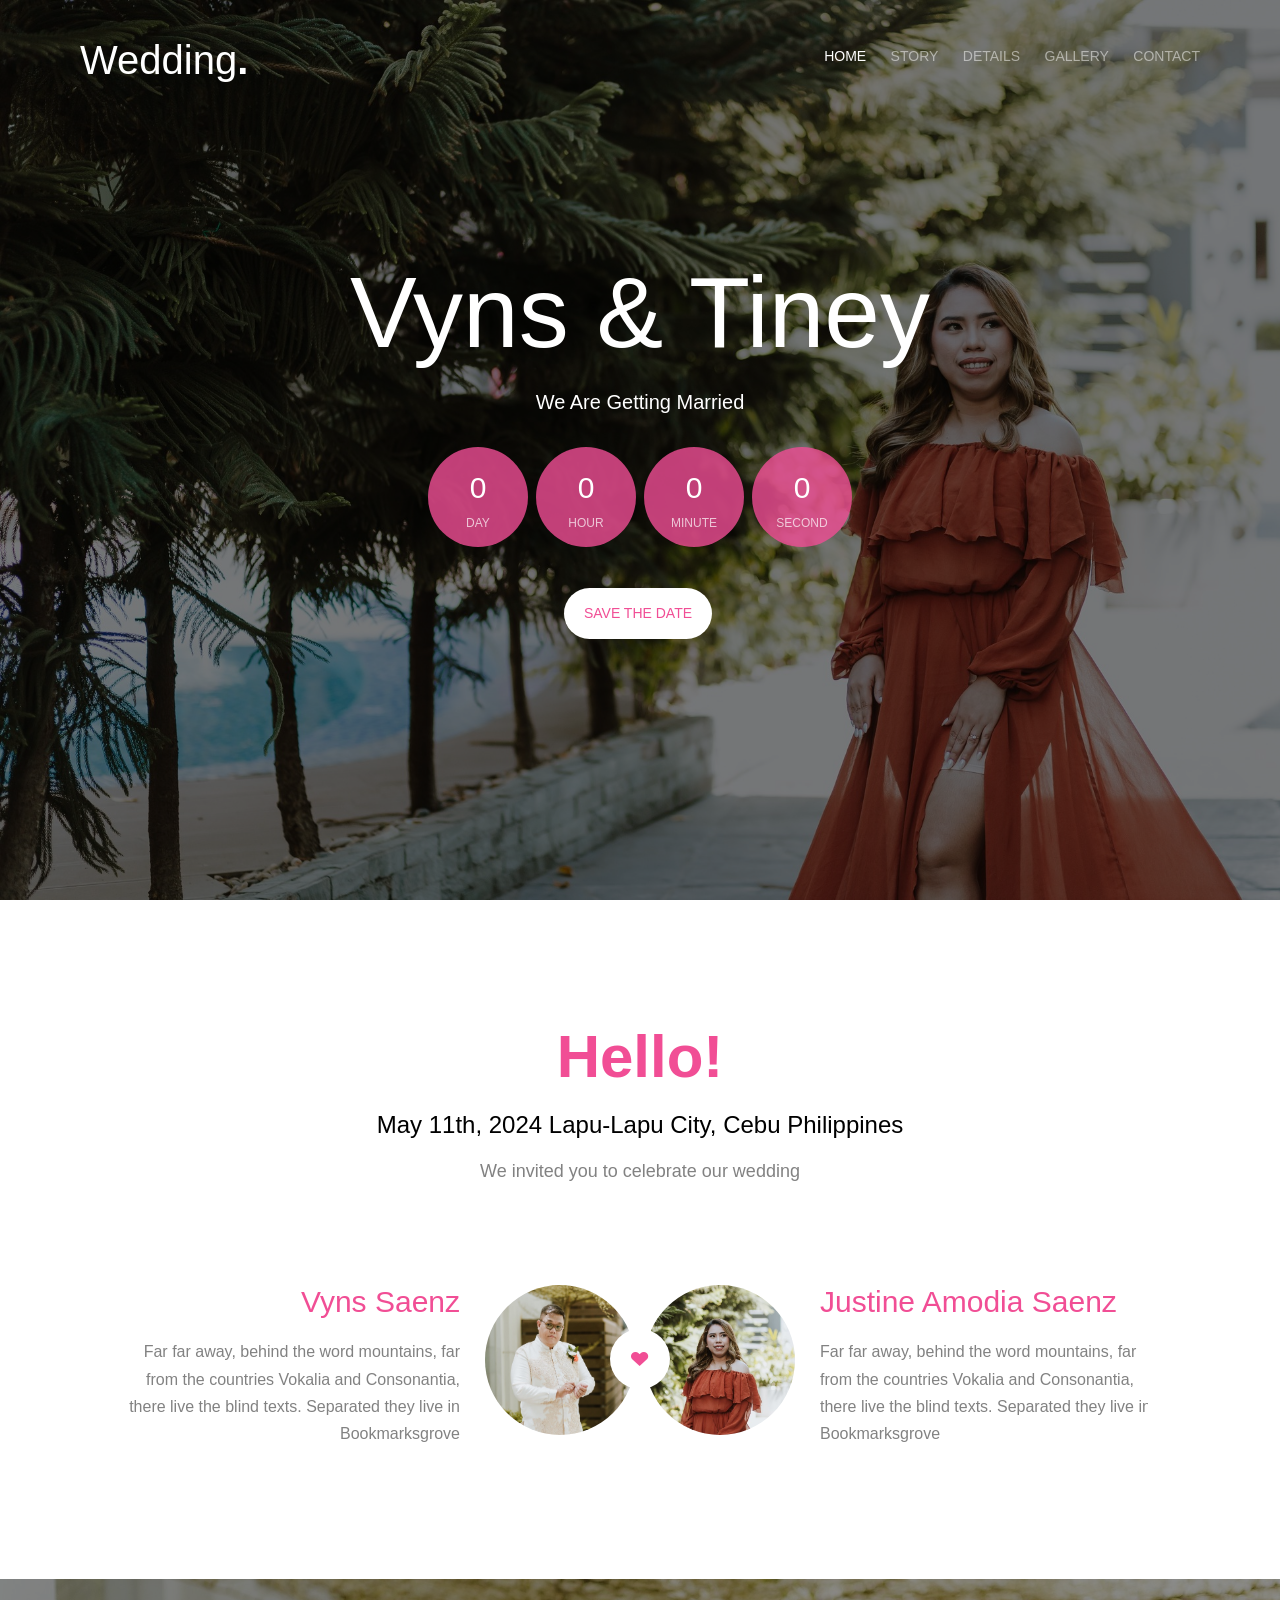
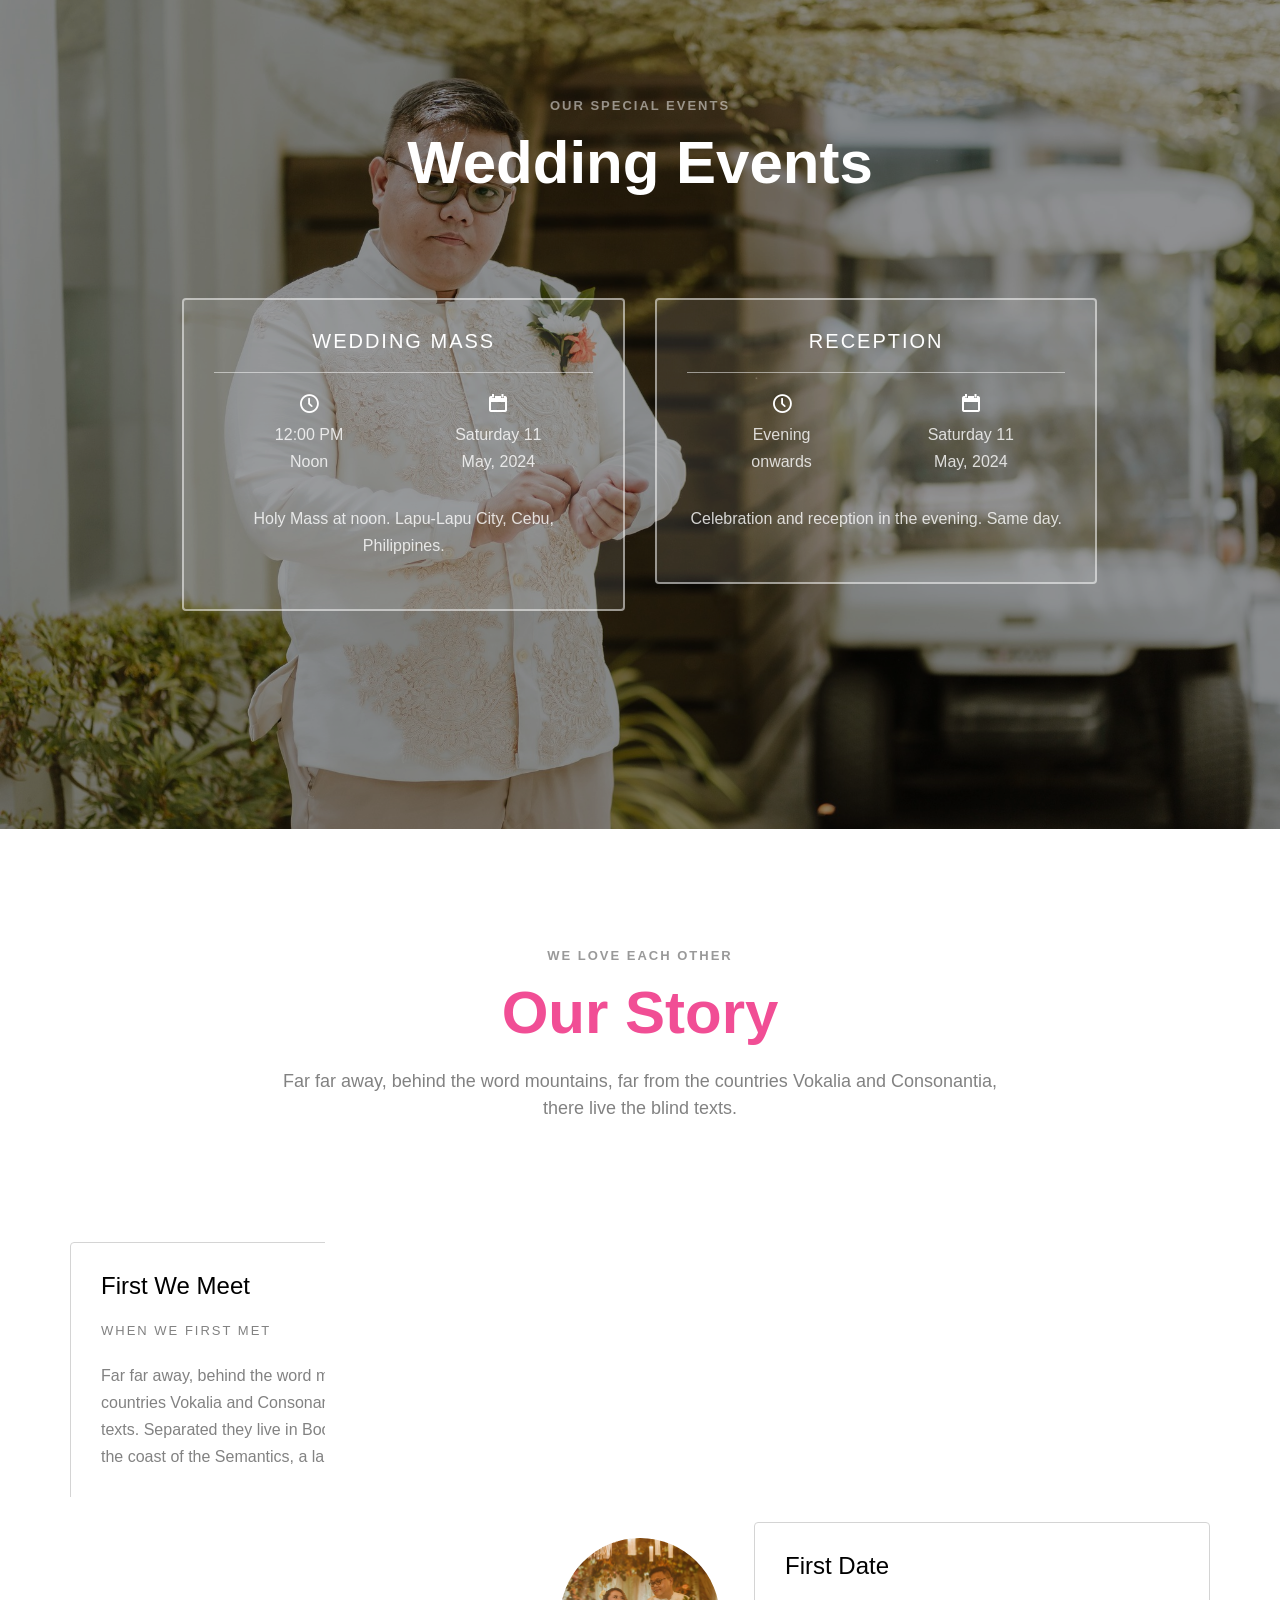
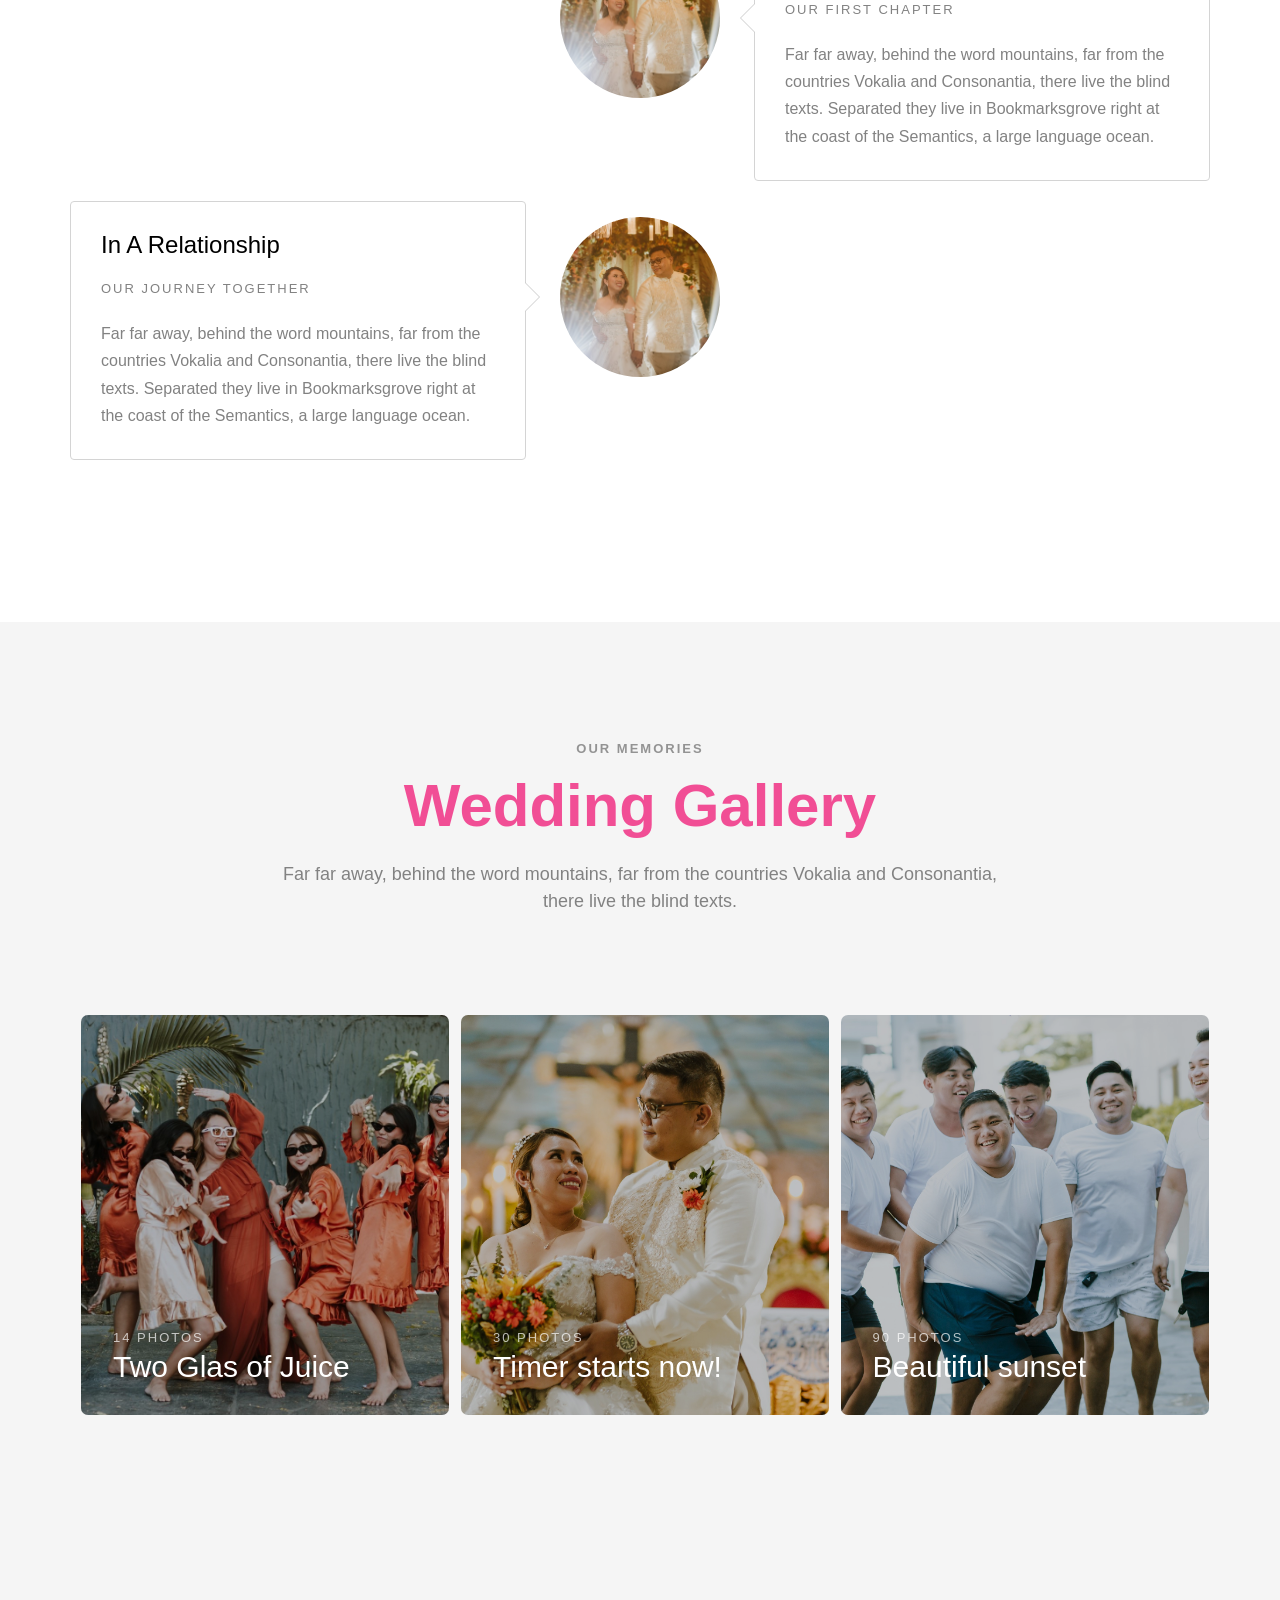
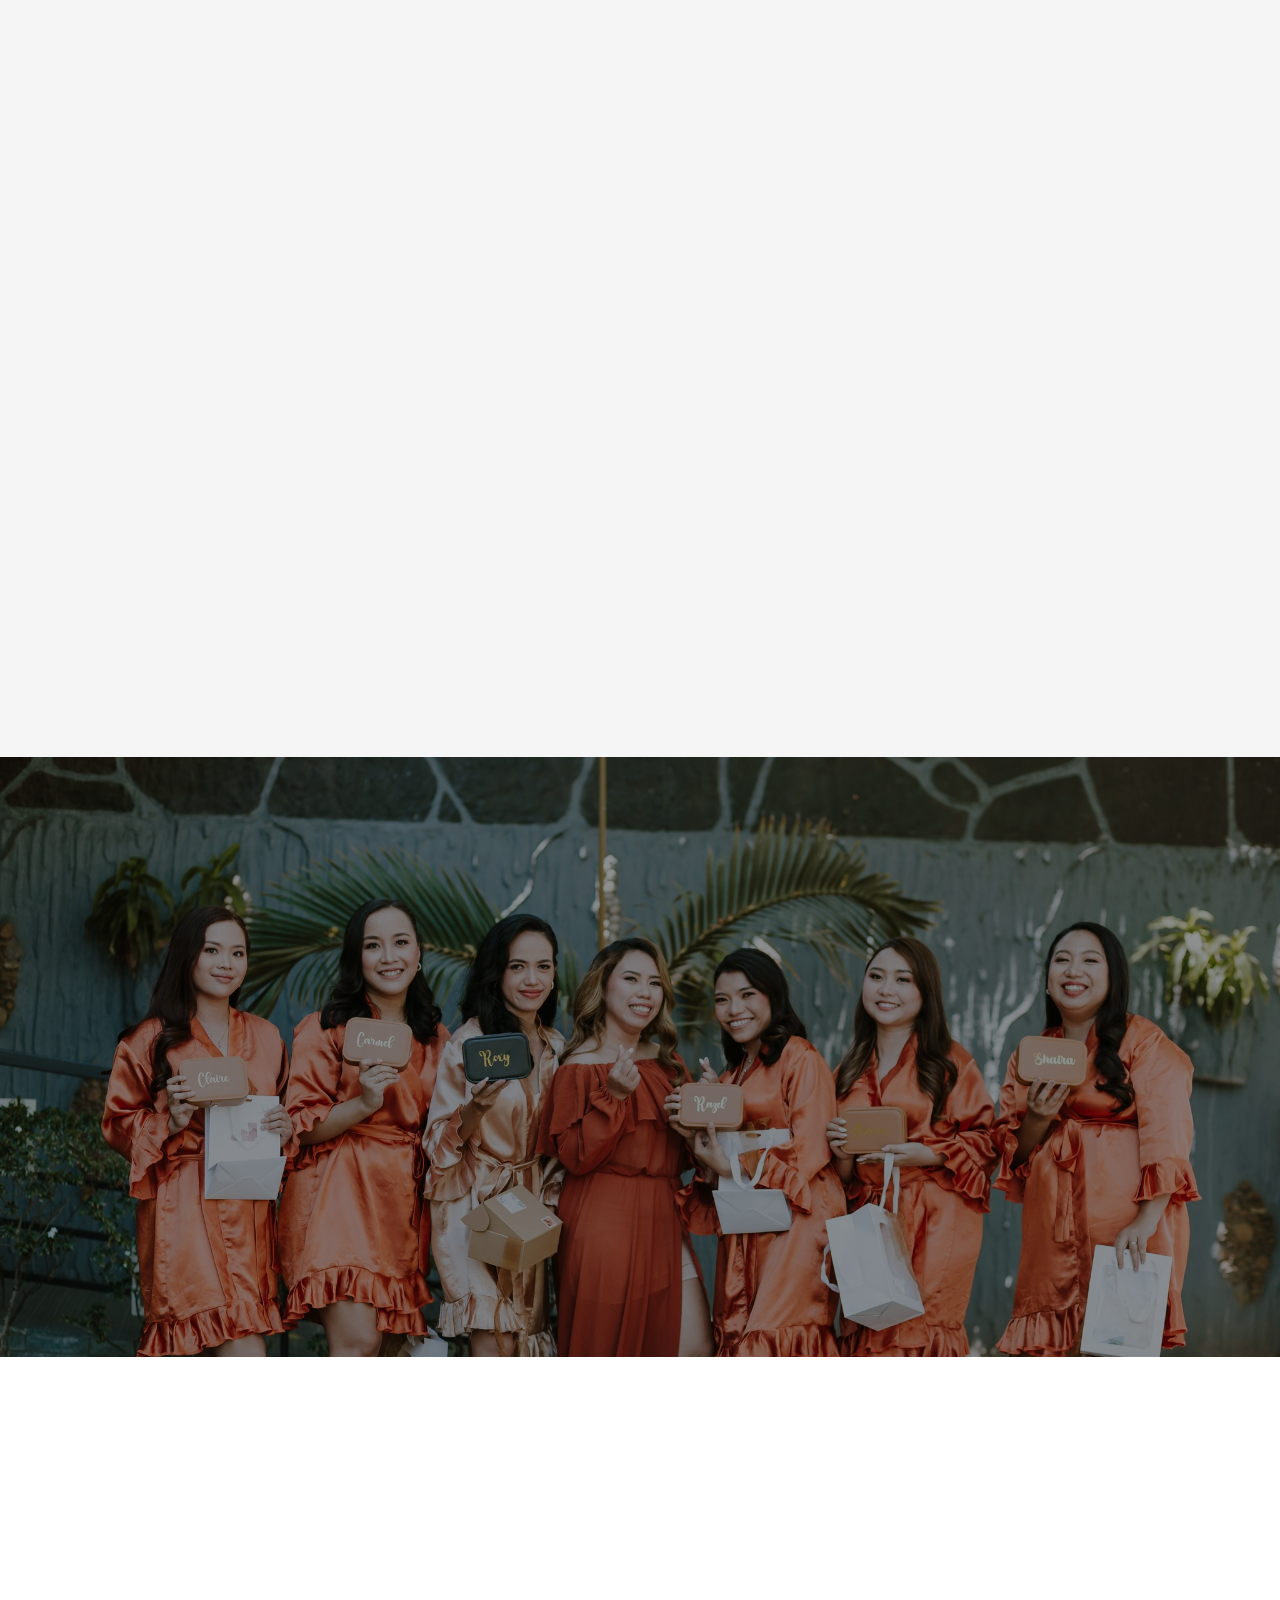
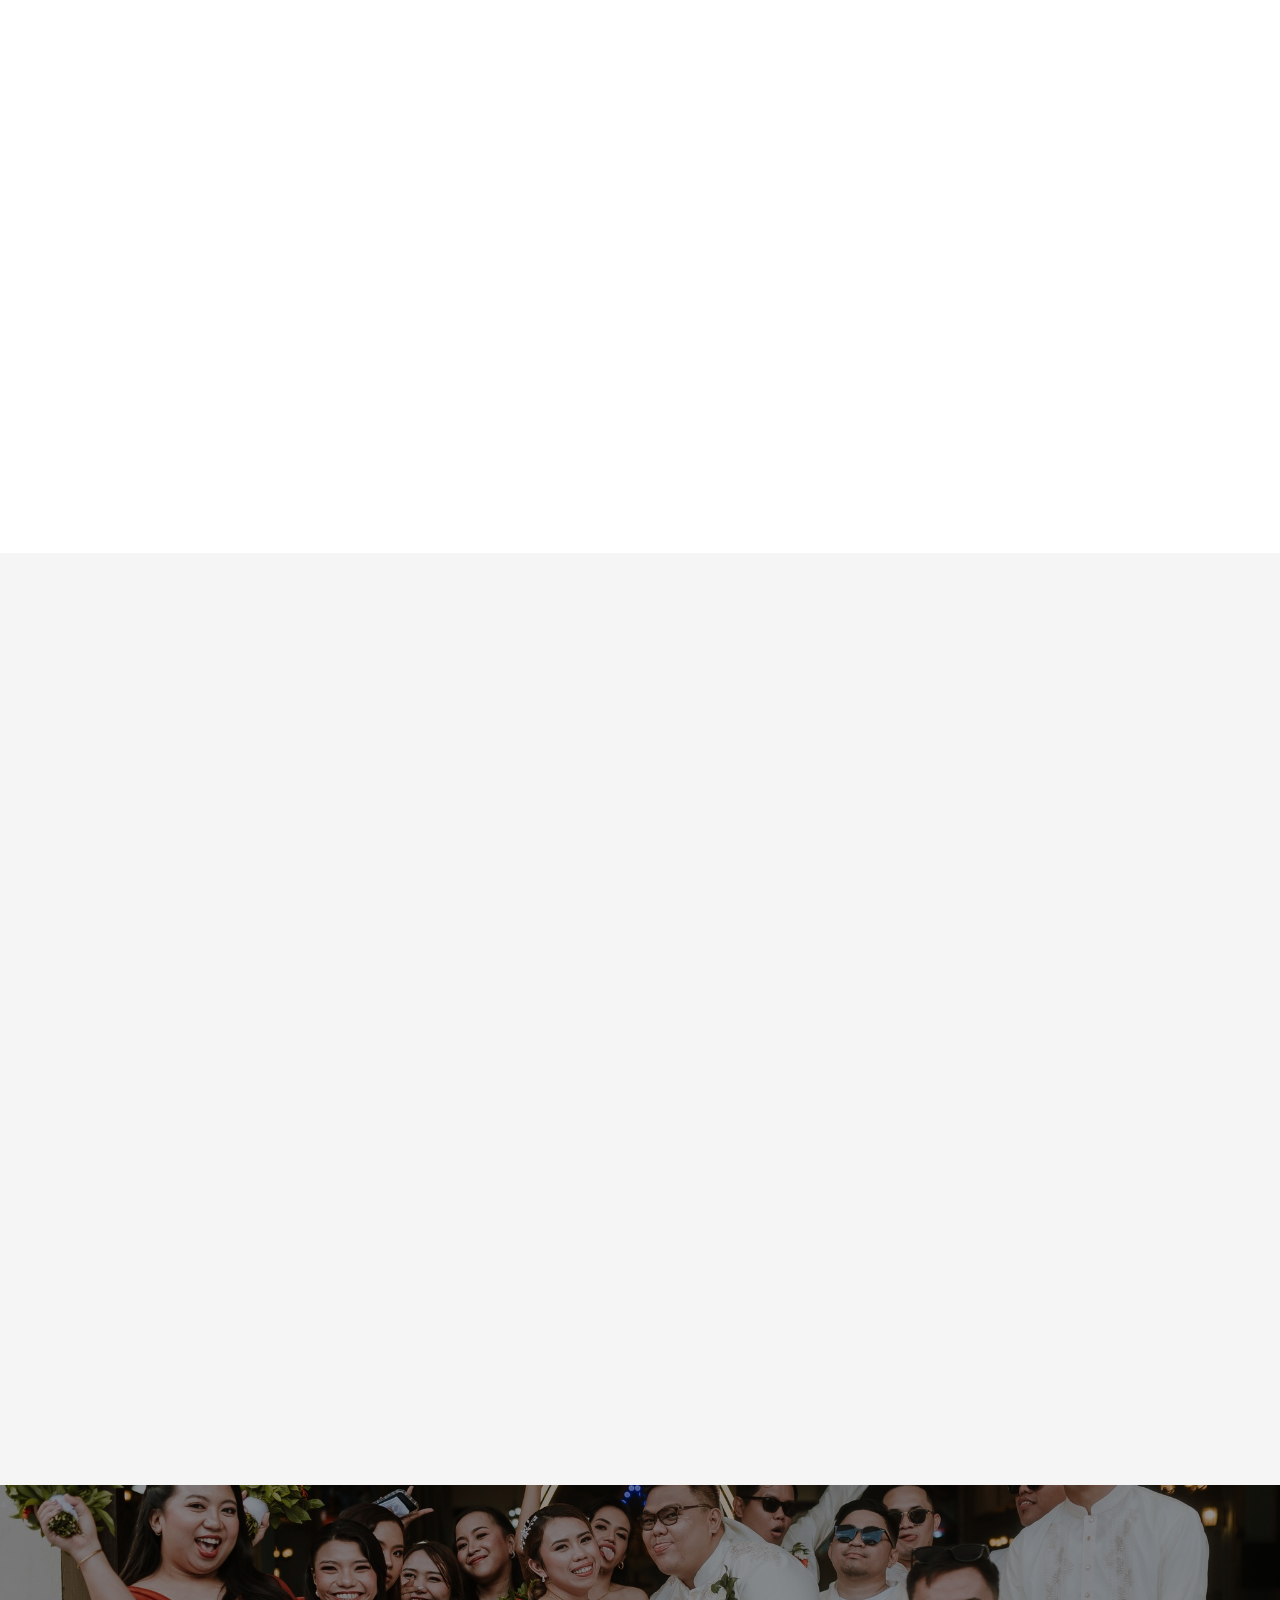
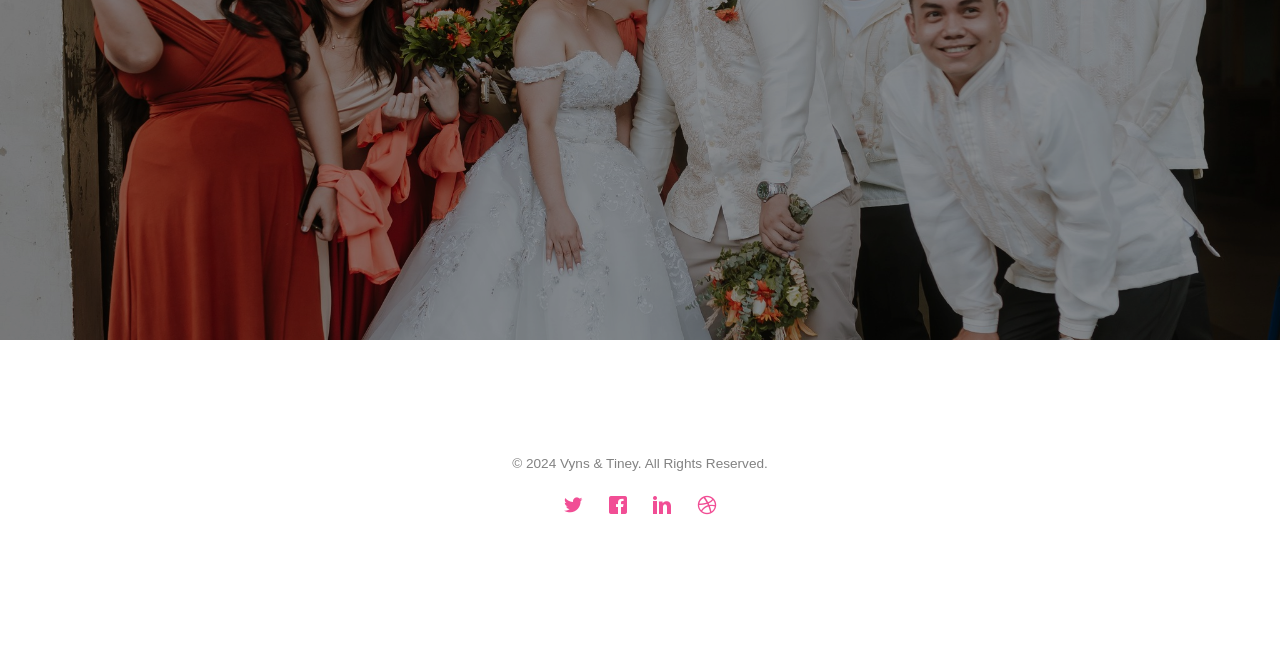
==== commit c5934891: "Make site official wedding website" ====
--- a/index.html
+++ b/index.html
@@ -6,25 +6,11 @@
 	<head>
 	<meta charset="utf-8">
 	<meta http-equiv="X-UA-Compatible" content="IE=edge">
-	<title>Wedding &mdash; 100% Free Fully Responsive HTML5 Template by FREEHTML5.co</title>
+	<title>Vyns &amp; Tiney — Wedding</title>
 	<meta name="viewport" content="width=device-width, initial-scale=1">
-	<meta name="description" content="Free HTML5 Template by FREEHTML5.CO" />
-	<meta name="keywords" content="free html5, free template, free bootstrap, html5, css3, mobile first, responsive" />
-	<meta name="author" content="FREEHTML5.CO" />
-
-  <!-- 
-	//////////////////////////////////////////////////////
-
-	FREE HTML5 TEMPLATE 
-	DESIGNED & DEVELOPED by FREEHTML5.CO
-		
-	Website: 		http://freehtml5.co/
-	Email: 			info@freehtml5.co
-	Twitter: 		http://twitter.com/fh5co
-	Facebook: 		https://www.facebook.com/fh5co
-
-	//////////////////////////////////////////////////////
-	 -->
+	<meta name="description" content="Official wedding website of Vyns and Tiney. May 11th, 2024 · Lapu-Lapu City, Cebu, Philippines." />
+	<meta name="keywords" content="Vyns, Tiney, wedding, Cebu, Philippines" />
+	<meta name="author" content="Vyns &amp; Tiney" />
 
   	<!-- Facebook and Twitter integration -->
 	<meta property="og:title" content=""/>
@@ -80,24 +66,8 @@
 					<ul>
 						<li class="active"><a href="index.html">Home</a></li>
 						<li><a href="about.html">Story</a></li>
-						<li class="has-dropdown">
-							<a href="services.html">Services</a>
-							<ul class="dropdown">
-								<li><a href="#">Web Design</a></li>
-								<li><a href="#">eCommerce</a></li>
-								<li><a href="#">Branding</a></li>
-								<li><a href="#">API</a></li>
-							</ul>
-						</li>
-						<li class="has-dropdown">
-							<a href="gallery.html">Gallery</a>
-							<ul class="dropdown">
-								<li><a href="#">HTML5</a></li>
-								<li><a href="#">CSS3</a></li>
-								<li><a href="#">Sass</a></li>
-								<li><a href="#">jQuery</a></li>
-							</ul>
-						</li>
+						<li><a href="services.html">Details</a></li>
+						<li><a href="gallery.html">Gallery</a></li>
 						<li><a href="contact.html">Contact</a></li>
 					</ul>
 				</div>
@@ -172,34 +142,34 @@
 						<div class="col-md-10 col-md-offset-1">
 							<div class="col-md-6 col-sm-6 text-center">
 								<div class="event-wrap animate-box">
-									<h3>Main Ceremony</h3>
+									<h3>Wedding Mass</h3>
 									<div class="event-col">
 										<i class="icon-clock"></i>
-										<span>4:00 PM</span>
-										<span>6:00 PM</span>
+										<span>12:00 PM</span>
+										<span>Noon</span>
 									</div>
 									<div class="event-col">
 										<i class="icon-calendar"></i>
-										<span>Monday 28</span>
-										<span>November, 2016</span>
-									</div>
-									<p>Far far away, behind the word mountains, far from the countries Vokalia and Consonantia, there live the blind texts. Separated they live in Bookmarksgrove right at the coast of the Semantics, a large language ocean.</p>
+										<span>Saturday 11</span>
+										<span>May, 2024</span>
+									</div>
+									<p>Holy Mass at noon. Lapu-Lapu City, Cebu, Philippines.</p>
 								</div>
 							</div>
 							<div class="col-md-6 col-sm-6 text-center">
 								<div class="event-wrap animate-box">
-									<h3>Wedding Party</h3>
+									<h3>Reception</h3>
 									<div class="event-col">
 										<i class="icon-clock"></i>
-										<span>7:00 PM</span>
-										<span>12:00 AM</span>
+										<span>Evening</span>
+										<span>onwards</span>
 									</div>
 									<div class="event-col">
 										<i class="icon-calendar"></i>
-										<span>Monday 28</span>
-										<span>November, 2016</span>
-									</div>
-									<p>Far far away, behind the word mountains, far from the countries Vokalia and Consonantia, there live the blind texts. Separated they live in Bookmarksgrove right at the coast of the Semantics, a large language ocean.</p>
+										<span>Saturday 11</span>
+										<span>May, 2024</span>
+									</div>
+									<p>Celebration and reception in the evening. Same day.</p>
 								</div>
 							</div>
 						</div>
@@ -226,7 +196,7 @@
 							<div class="timeline-panel">
 								<div class="timeline-heading">
 									<h3 class="timeline-title">First We Meet</h3>
-									<span class="date">December 25, 2015</span>
+									<span class="date">When we first met</span>
 								</div>
 								<div class="timeline-body">
 									<p>Far far away, behind the word mountains, far from the countries Vokalia and Consonantia, there live the blind texts. Separated they live in Bookmarksgrove right at the coast of the Semantics, a large language ocean.</p>
@@ -238,7 +208,7 @@
 							<div class="timeline-panel">
 								<div class="timeline-heading">
 									<h3 class="timeline-title">First Date</h3>
-									<span class="date">December 28, 2015</span>
+									<span class="date">Our first chapter</span>
 								</div>
 								<div class="timeline-body">
 									<p>Far far away, behind the word mountains, far from the countries Vokalia and Consonantia, there live the blind texts. Separated they live in Bookmarksgrove right at the coast of the Semantics, a large language ocean.</p>
@@ -250,7 +220,7 @@
 							<div class="timeline-panel">
 								<div class="timeline-heading">
 									<h3 class="timeline-title">In A Relationship</h3>
-									<span class="date">January 1, 2016</span>
+									<span class="date">Our journey together</span>
 								</div>
 								<div class="timeline-body">
 									<p>Far far away, behind the word mountains, far from the countries Vokalia and Consonantia, there live the blind texts. Separated they live in Bookmarksgrove right at the coast of the Semantics, a large language ocean.</p>
@@ -418,7 +388,7 @@
 				<div class="row animate-box">
 					<div class="col-md-8 col-md-offset-2 text-center fh5co-heading">
 						<span>Best Wishes</span>
-						<h2>Friends Wishes</h2>
+						<h2>Good Wishes</h2>
 					</div>
 				</div>
 				<div class="row">
@@ -430,7 +400,6 @@
 										<figure>
 											<img src="images/couple-1.jpg" alt="user">
 										</figure>
-										<span>John Doe, via <a href="#" class="twitter">Twitter</a></span>
 										<blockquote>
 											<p>"Far far away, behind the word mountains, far from the countries Vokalia and Consonantia, there live the blind texts. Separated they live in Bookmarksgrove right at the coast of the Semantics"</p>
 										</blockquote>
@@ -441,7 +410,6 @@
 										<figure>
 											<img src="images/couple-2.jpg" alt="user">
 										</figure>
-										<span>John Doe, via <a href="#" class="twitter">Twitter</a></span>
 										<blockquote>
 											<p>"Far far away, behind the word mountains, far from the countries Vokalia and Consonantia, at the coast of the Semantics, a large language ocean."</p>
 										</blockquote>
@@ -452,7 +420,6 @@
 										<figure>
 											<img src="images/couple-3.jpg" alt="user">
 										</figure>
-										<span>John Doe, via <a href="#" class="twitter">Twitter</a></span>
 										<blockquote>
 											<p>"Far far away, far from the countries Vokalia and Consonantia, there live the blind texts. Separated they live in Bookmarksgrove right at the coast of the Semantics, a large language ocean."</p>
 										</blockquote>
@@ -562,8 +529,7 @@
 			<div class="row copyright">
 				<div class="col-md-12 text-center">
 					<p>
-						<small class="block">&copy; 2016 Free HTML5. All Rights Reserved.</small> 
-						<small class="block">Designed by <a href="http://freehtml5.co/" target="_blank">FREEHTML5.co</a> Demo Images: <a href="http://unsplash.co/" target="_blank">Unsplash</a></small>
+						<small class="block">&copy; 2024 Vyns &amp; Tiney. All Rights Reserved.</small>
 					</p>
 					<p>
 						<ul class="fh5co-social-icons">
@@ -609,20 +575,17 @@
 	<script src="js/main.js"></script>
 
 	<script>
-    var d = new Date(new Date().getTime() + 200 * 120 * 120 * 2000);
-
-    // default example
+    // Wedding: May 11, 2024 — Lapu-Lapu City, Cebu, Philippines
     simplyCountdown('.simply-countdown-one', {
-        year: d.getFullYear(),
-        month: d.getMonth() + 1,
-        day: d.getDate()
+        year: 2024,
+        month: 5,
+        day: 11
     });
 
-    //jQuery example
     $('#simply-countdown-losange').simplyCountdown({
-        year: d.getFullYear(),
-        month: d.getMonth() + 1,
-        day: d.getDate(),
+        year: 2024,
+        month: 5,
+        day: 11,
         enableUtc: false
     });
 </script>
--- a/css/style.css
+++ b/css/style.css
@@ -0,0 +1,1843 @@
+@font-face {
+  font-family: 'icomoon';
+  src: url("../fonts/icomoon/icomoon.eot?srf3rx");
+  src: url("../fonts/icomoon/icomoon.eot?srf3rx#iefix") format("embedded-opentype"), url("../fonts/icomoon/icomoon.ttf?srf3rx") format("truetype"), url("../fonts/icomoon/icomoon.woff?srf3rx") format("woff"), url("../fonts/icomoon/icomoon.svg?srf3rx#icomoon") format("svg");
+  font-weight: normal;
+  font-style: normal;
+}
+/* =======================================================
+*
+* 	Wedding site styles 
+*
+* ======================================================= */
+body {
+  font-family: "Work Sans", Arial, sans-serif;
+  font-weight: 400;
+  font-size: 16px;
+  line-height: 1.7;
+  color: #828282;
+  background: #fff;
+}
+
+#page {
+  position: relative;
+  overflow-x: hidden;
+  width: 100%;
+  height: 100%;
+  -webkit-transition: 0.5s;
+  -o-transition: 0.5s;
+  transition: 0.5s;
+}
+.offcanvas #page {
+  overflow: hidden;
+  position: absolute;
+}
+.offcanvas #page:after {
+  -webkit-transition: 2s;
+  -o-transition: 2s;
+  transition: 2s;
+  position: absolute;
+  top: 0;
+  right: 0;
+  bottom: 0;
+  left: 0;
+  z-index: 101;
+  background: rgba(0, 0, 0, 0.7);
+  content: "";
+}
+
+a {
+  color: #F14E95;
+  -webkit-transition: 0.5s;
+  -o-transition: 0.5s;
+  transition: 0.5s;
+}
+a:hover, a:active, a:focus {
+  color: #F14E95;
+  outline: none;
+  text-decoration: none;
+}
+
+p {
+  margin-bottom: 20px;
+}
+
+h1, h2, h3, h4, h5, h6, figure {
+  color: #000;
+  font-family: "Work Sans", Arial, sans-serif;
+  font-weight: 400;
+  margin: 0 0 20px 0;
+}
+
+::-webkit-selection {
+  color: #fff;
+  background: #F14E95;
+}
+
+::-moz-selection {
+  color: #fff;
+  background: #F14E95;
+}
+
+::selection {
+  color: #fff;
+  background: #F14E95;
+}
+
+.fh5co-nav {
+  position: absolute;
+  top: 0;
+  margin: 0;
+  padding: 0;
+  width: 100%;
+  padding: 40px 0;
+  z-index: 1001;
+}
+@media screen and (max-width: 768px) {
+  .fh5co-nav {
+    padding: 20px 0;
+  }
+}
+.fh5co-nav #fh5co-logo {
+  font-size: 40px;
+  margin: 0;
+  padding: 0;
+  line-height: 40px;
+  font-family: "Sacramento", Arial, serif;
+}
+.fh5co-nav a {
+  padding: 5px 10px;
+  color: #fff;
+}
+@media screen and (max-width: 768px) {
+  .fh5co-nav .menu-1, .fh5co-nav .menu-2 {
+    display: none;
+  }
+}
+.fh5co-nav ul {
+  padding: 0;
+  margin: 2px 0 0 0;
+}
+.fh5co-nav ul li {
+  padding: 0;
+  margin: 0;
+  list-style: none;
+  display: inline;
+}
+.fh5co-nav ul li a {
+  font-size: 14px;
+  padding: 30px 10px;
+  text-transform: uppercase;
+  color: rgba(255, 255, 255, 0.5);
+  -webkit-transition: 0.5s;
+  -o-transition: 0.5s;
+  transition: 0.5s;
+}
+.fh5co-nav ul li a:hover, .fh5co-nav ul li a:focus, .fh5co-nav ul li a:active {
+  color: white;
+}
+.fh5co-nav ul li.has-dropdown {
+  position: relative;
+}
+.fh5co-nav ul li.has-dropdown .dropdown {
+  width: 130px;
+  -webkit-box-shadow: 0px 14px 33px -9px rgba(0, 0, 0, 0.75);
+  -moz-box-shadow: 0px 14px 33px -9px rgba(0, 0, 0, 0.75);
+  box-shadow: 0px 14px 33px -9px rgba(0, 0, 0, 0.75);
+  z-index: 1002;
+  visibility: hidden;
+  opacity: 0;
+  position: absolute;
+  top: 40px;
+  left: 0;
+  text-align: left;
+  background: #fff;
+  padding: 20px;
+  -webkit-border-radius: 4px;
+  -moz-border-radius: 4px;
+  -ms-border-radius: 4px;
+  border-radius: 4px;
+  -webkit-transition: 0s;
+  -o-transition: 0s;
+  transition: 0s;
+}
+.fh5co-nav ul li.has-dropdown .dropdown:before {
+  bottom: 100%;
+  left: 40px;
+  border: solid transparent;
+  content: " ";
+  height: 0;
+  width: 0;
+  position: absolute;
+  pointer-events: none;
+  border-bottom-color: #fff;
+  border-width: 8px;
+  margin-left: -8px;
+}
+.fh5co-nav ul li.has-dropdown .dropdown li {
+  display: block;
+  margin-bottom: 7px;
+}
+.fh5co-nav ul li.has-dropdown .dropdown li:last-child {
+  margin-bottom: 0;
+}
+.fh5co-nav ul li.has-dropdown .dropdown li a {
+  padding: 2px 0;
+  display: block;
+  color: #999999;
+  line-height: 1.2;
+  text-transform: none;
+  font-size: 15px;
+}
+.fh5co-nav ul li.has-dropdown .dropdown li a:hover {
+  color: #000;
+}
+.fh5co-nav ul li.has-dropdown:hover a, .fh5co-nav ul li.has-dropdown:focus a {
+  color: #fff;
+}
+.fh5co-nav ul li.btn-cta a {
+  color: #F14E95;
+}
+.fh5co-nav ul li.btn-cta a span {
+  background: #fff;
+  padding: 4px 20px;
+  display: -moz-inline-stack;
+  display: inline-block;
+  zoom: 1;
+  *display: inline;
+  -webkit-transition: 0.3s;
+  -o-transition: 0.3s;
+  transition: 0.3s;
+  -webkit-border-radius: 100px;
+  -moz-border-radius: 100px;
+  -ms-border-radius: 100px;
+  border-radius: 100px;
+}
+.fh5co-nav ul li.btn-cta a:hover span {
+  -webkit-box-shadow: 0px 14px 20px -9px rgba(0, 0, 0, 0.75);
+  -moz-box-shadow: 0px 14px 20px -9px rgba(0, 0, 0, 0.75);
+  box-shadow: 0px 14px 20px -9px rgba(0, 0, 0, 0.75);
+}
+.fh5co-nav ul li.active > a {
+  color: #fff !important;
+}
+
+#fh5co-counter,
+#fh5co-event,
+.fh5co-bg {
+  background-size: cover;
+  background-position: top center;
+  background-repeat: no-repeat;
+  position: relative;
+}
+
+.fh5co-bg {
+  background-position: center center;
+  width: 100%;
+  float: left;
+  position: relative;
+}
+
+.fh5co-video {
+  height: 450px;
+  overflow: hidden;
+  -webkit-border-radius: 7px;
+  -moz-border-radius: 7px;
+  -ms-border-radius: 7px;
+  border-radius: 7px;
+}
+.fh5co-video a {
+  z-index: 1001;
+  position: absolute;
+  top: 50%;
+  left: 50%;
+  margin-top: -45px;
+  margin-left: -45px;
+  width: 90px;
+  height: 90px;
+  display: table;
+  text-align: center;
+  background: #fff;
+  -webkit-box-shadow: 0px 14px 30px -15px rgba(0, 0, 0, 0.75);
+  -moz-box-shadow: 0px 14px 30px -15px rgba(0, 0, 0, 0.75);
+  box-shadow: 0px 14px 30px -15px rgba(0, 0, 0, 0.75);
+  -webkit-border-radius: 50%;
+  -moz-border-radius: 50%;
+  -ms-border-radius: 50%;
+  border-radius: 50%;
+}
+.fh5co-video a i {
+  text-align: center;
+  display: table-cell;
+  vertical-align: middle;
+  font-size: 40px;
+}
+.fh5co-video .overlay {
+  position: absolute;
+  top: 0;
+  left: 0;
+  right: 0;
+  bottom: 0;
+  background: rgba(0, 0, 0, 0.5);
+  -webkit-transition: 0.5s;
+  -o-transition: 0.5s;
+  transition: 0.5s;
+}
+.fh5co-video:hover .overlay {
+  background: rgba(0, 0, 0, 0.7);
+}
+.fh5co-video:hover a {
+  position: relative;
+  -webkit-transform: scale(1.2);
+  -moz-transform: scale(1.2);
+  -ms-transform: scale(1.2);
+  -o-transform: scale(1.2);
+  transform: scale(1.2);
+}
+
+.fh5co-cover {
+  height: 900px;
+  background-size: cover;
+  background-repeat: no-repeat;
+  position: relative;
+  width: 100%;
+}
+.fh5co-cover .overlay {
+  z-index: 0;
+  position: absolute;
+  bottom: 0;
+  top: 0;
+  left: 0;
+  right: 0;
+  background: rgba(0, 0, 0, 0.5);
+}
+.fh5co-cover > .fh5co-container {
+  position: relative;
+  z-index: 10;
+}
+@media screen and (max-width: 768px) {
+  .fh5co-cover {
+    height: 600px;
+  }
+}
+.fh5co-cover .display-t,
+.fh5co-cover .display-tc {
+  height: 900px;
+  display: table;
+  width: 100%;
+}
+@media screen and (max-width: 768px) {
+  .fh5co-cover .display-t,
+  .fh5co-cover .display-tc {
+    height: 600px;
+  }
+}
+.fh5co-cover.fh5co-cover-sm {
+  height: 600px;
+}
+@media screen and (max-width: 768px) {
+  .fh5co-cover.fh5co-cover-sm {
+    height: 400px;
+  }
+}
+.fh5co-cover.fh5co-cover-sm .display-t,
+.fh5co-cover.fh5co-cover-sm .display-tc {
+  height: 600px;
+  display: table;
+  width: 100%;
+}
+@media screen and (max-width: 768px) {
+  .fh5co-cover.fh5co-cover-sm .display-t,
+  .fh5co-cover.fh5co-cover-sm .display-tc {
+    height: 400px;
+  }
+}
+
+#fh5co-counter,
+#fh5co-event {
+  height: 850px;
+  float: left;
+}
+#fh5co-counter .display-t,
+#fh5co-counter .display-tc,
+#fh5co-event .display-t,
+#fh5co-event .display-tc {
+  height: 700px;
+  display: table;
+  width: 100%;
+}
+#fh5co-counter .fh5co-heading h2,
+#fh5co-event .fh5co-heading h2 {
+  color: #fff;
+}
+#fh5co-counter .fh5co-heading span,
+#fh5co-event .fh5co-heading span {
+  color: rgba(255, 255, 255, 0.5);
+  text-transform: uppercase;
+  font-size: 13px;
+  letter-spacing: 2px;
+  font-weight: 600;
+}
+#fh5co-counter .overlay,
+#fh5co-event .overlay {
+  position: absolute;
+  top: 0;
+  left: 0;
+  right: 0;
+  bottom: 0;
+  background: rgba(0, 0, 0, 0.4);
+}
+@media screen and (max-width: 768px) {
+  #fh5co-counter,
+  #fh5co-event {
+    height: inherit;
+    padding: 7em 0;
+  }
+  #fh5co-counter .display-t,
+  #fh5co-counter .display-tc,
+  #fh5co-event .display-t,
+  #fh5co-event .display-tc {
+    height: inherit;
+  }
+}
+#fh5co-counter .event-wrap,
+#fh5co-event .event-wrap {
+  border: 2px solid rgba(255, 255, 255, 0.5);
+  background: rgba(255, 255, 255, 0.1);
+  padding: 30px;
+  width: 100%;
+  float: left;
+  -webkit-border-radius: 4px;
+  -moz-border-radius: 4px;
+  -ms-border-radius: 4px;
+  border-radius: 4px;
+}
+@media screen and (max-width: 768px) {
+  #fh5co-counter .event-wrap,
+  #fh5co-event .event-wrap {
+    margin-bottom: 10px;
+  }
+}
+#fh5co-counter .event-wrap h3,
+#fh5co-event .event-wrap h3 {
+  font-size: 20px;
+  color: #fff;
+  border-bottom: 1px solid rgba(255, 255, 255, 0.5);
+  display: block;
+  padding-bottom: 20px;
+  text-transform: uppercase;
+  letter-spacing: 2px;
+}
+#fh5co-counter .event-wrap p, #fh5co-counter .event-wrap span,
+#fh5co-event .event-wrap p,
+#fh5co-event .event-wrap span {
+  display: block;
+  color: rgba(255, 255, 255, 0.8);
+}
+#fh5co-counter .event-wrap i,
+#fh5co-event .event-wrap i {
+  color: white;
+  font-size: 20px;
+}
+#fh5co-counter .event-wrap .event-col,
+#fh5co-event .event-wrap .event-col {
+  width: 50%;
+  float: left;
+  margin-bottom: 30px;
+}
+
+#fh5co-counter {
+  height: 600px;
+}
+@media screen and (max-width: 768px) {
+  #fh5co-counter {
+    height: auto;
+  }
+}
+
+.timeline {
+  list-style: none;
+  padding: 20px 0 20px;
+  position: relative;
+}
+.timeline:before {
+  top: 0;
+  bottom: 0;
+  position: absolute;
+  content: " ";
+  width: 1px;
+  background-color: #d4d4d4;
+  left: 50%;
+  margin-left: 0px;
+}
+@media screen and (max-width: 480px) {
+  .timeline:before {
+    margin-left: -64px;
+  }
+}
+.timeline > li {
+  margin-bottom: 20px;
+  position: relative;
+}
+.timeline > li:before, .timeline > li:after {
+  content: " ";
+  display: table;
+}
+.timeline > li:after {
+  clear: both;
+}
+.timeline > li > .timeline-panel {
+  width: 40%;
+  float: left;
+  border: 1px solid #d4d4d4;
+  padding: 30px;
+  position: relative;
+  -webkit-border-radius: 4px;
+  -moz-border-radius: 4px;
+  -ms-border-radius: 4px;
+  border-radius: 4px;
+}
+.timeline > li > .timeline-panel:before {
+  position: absolute;
+  top: 80px;
+  right: -15px;
+  display: inline-block;
+  border-top: 15px solid transparent;
+  border-left: 15px solid #ccc;
+  border-right: 0 solid #ccc;
+  border-bottom: 15px solid transparent;
+  content: " ";
+}
+.timeline > li > .timeline-panel:after {
+  position: absolute;
+  top: 81px;
+  right: -14px;
+  display: inline-block;
+  border-top: 14px solid transparent;
+  border-left: 14px solid #fff;
+  border-right: 0 solid #fff;
+  border-bottom: 14px solid transparent;
+  content: " ";
+}
+@media screen and (max-width: 480px) {
+  .timeline > li > .timeline-panel {
+    width: 75% !important;
+  }
+  .timeline > li > .timeline-panel:before {
+    top: 30px;
+  }
+  .timeline > li > .timeline-panel:after {
+    top: 31px;
+  }
+}
+.timeline > li > .timeline-badge {
+  background-size: cover;
+  background-position: top center;
+  background-repeat: no-repeat;
+  position: relative;
+  color: #fff;
+  width: 160px;
+  height: 160px;
+  line-height: 50px;
+  font-size: 1.4em;
+  text-align: center;
+  position: absolute;
+  top: 16px;
+  left: 50%;
+  margin-left: -80px;
+  background-color: #999999;
+  z-index: 100;
+  -webkit-border-radius: 50%;
+  -moz-border-radius: 50%;
+  -ms-border-radius: 50%;
+  border-radius: 50%;
+}
+@media screen and (max-width: 480px) {
+  .timeline > li > .timeline-badge {
+    width: 60px;
+    height: 60px;
+    margin-left: -20px !important;
+  }
+}
+.timeline > li.timeline-inverted > .timeline-panel {
+  float: right;
+}
+.timeline > li.timeline-inverted > .timeline-panel:before {
+  border-left-width: 0;
+  border-right-width: 15px;
+  left: -15px;
+  right: auto;
+}
+.timeline > li.timeline-inverted > .timeline-panel:after {
+  border-left-width: 0;
+  border-right-width: 14px;
+  left: -14px;
+  right: auto;
+}
+
+.timeline-title {
+  margin-top: 0;
+}
+
+.date {
+  display: block;
+  margin-bottom: 20px;
+  font-size: 13px;
+  text-transform: uppercase;
+  letter-spacing: 2px;
+}
+
+.timeline-body > p,
+.timeline-body > ul {
+  margin-bottom: 0;
+}
+
+.timeline-body > p + p {
+  margin-top: 5px;
+}
+
+@media (max-width: 992px) {
+  ul.timeline:before {
+    left: 90px;
+  }
+
+  ul.timeline > li > .timeline-panel {
+    width: calc(100% - 200px);
+    width: -moz-calc(100% - 200px);
+    width: -webkit-calc(100% - 200px);
+  }
+
+  ul.timeline > li > .timeline-badge {
+    left: 15px;
+    margin-left: 0;
+    top: 16px;
+  }
+
+  ul.timeline > li > .timeline-panel {
+    float: right;
+  }
+
+  ul.timeline > li > .timeline-panel:before {
+    border-left-width: 0;
+    border-right-width: 15px;
+    left: -15px;
+    right: auto;
+  }
+
+  ul.timeline > li > .timeline-panel:after {
+    border-left-width: 0;
+    border-right-width: 14px;
+    left: -14px;
+    right: auto;
+  }
+}
+#fh5co-gallery-list {
+  flex-wrap: wrap;
+  -webkit-flex-wrap: wrap;
+  -moz-flex-wrap: wrap;
+  display: -webkit-box;
+  display: -moz-box;
+  display: -ms-flexbox;
+  display: -webkit-flex;
+  display: flex;
+  position: relative;
+  float: left;
+  padding: 0;
+  margin: 0;
+  width: 100%;
+}
+#fh5co-gallery-list li {
+  display: block;
+  padding: 0;
+  margin: 0 0 10px 1%;
+  list-style: none;
+  min-height: 400px;
+  background-position: center center;
+  background-size: cover;
+  background-repeat: no-repeat;
+  float: left;
+  clear: left;
+  position: relative;
+  -webkit-border-radius: 7px;
+  -moz-border-radius: 7px;
+  -ms-border-radius: 7px;
+  border-radius: 7px;
+}
+@media screen and (max-width: 480px) {
+  #fh5co-gallery-list li {
+    margin-left: 0;
+  }
+}
+#fh5co-gallery-list li a {
+  min-height: 400px;
+  padding: 2em;
+  position: relative;
+  width: 100%;
+  display: block;
+}
+#fh5co-gallery-list li a:before {
+  position: absolute;
+  top: 0;
+  left: 0;
+  right: 0;
+  bottom: 0;
+  content: "";
+  z-index: 80;
+  -webkit-transition: 0.5s;
+  -o-transition: 0.5s;
+  transition: 0.5s;
+  -webkit-border-radius: 7px;
+  -moz-border-radius: 7px;
+  -ms-border-radius: 7px;
+  border-radius: 7px;
+  background: rgba(0, 0, 0, 0.2);
+}
+#fh5co-gallery-list li a:hover:before {
+  background: rgba(0, 0, 0, 0.5);
+}
+#fh5co-gallery-list li a .case-studies-summary {
+  width: auto;
+  bottom: 2em;
+  left: 2em;
+  right: 2em;
+  position: absolute;
+  z-index: 100;
+}
+@media screen and (max-width: 768px) {
+  #fh5co-gallery-list li a .case-studies-summary {
+    bottom: 1em;
+    left: 1em;
+    right: 1em;
+  }
+}
+#fh5co-gallery-list li a .case-studies-summary span {
+  text-transform: uppercase;
+  letter-spacing: 2px;
+  font-size: 13px;
+  color: rgba(255, 255, 255, 0.7);
+}
+#fh5co-gallery-list li a .case-studies-summary h2 {
+  color: #fff;
+  margin-bottom: 0;
+}
+@media screen and (max-width: 768px) {
+  #fh5co-gallery-list li a .case-studies-summary h2 {
+    font-size: 20px;
+  }
+}
+#fh5co-gallery-list li.one-third {
+  width: 32.3%;
+}
+@media screen and (max-width: 768px) {
+  #fh5co-gallery-list li.one-third {
+    width: 49%;
+  }
+}
+@media screen and (max-width: 480px) {
+  #fh5co-gallery-list li.one-third {
+    width: 100%;
+  }
+}
+
+#map {
+  width: 100%;
+  height: 500px;
+  position: relative;
+}
+@media screen and (max-width: 768px) {
+  #map {
+    height: 200px;
+  }
+}
+
+.fh5co-social-icons {
+  margin: 0;
+  padding: 0;
+}
+.fh5co-social-icons li {
+  margin: 0;
+  padding: 0;
+  list-style: none;
+  display: -moz-inline-stack;
+  display: inline-block;
+  zoom: 1;
+  *display: inline;
+}
+.fh5co-social-icons li a {
+  display: -moz-inline-stack;
+  display: inline-block;
+  zoom: 1;
+  *display: inline;
+  color: #F14E95;
+  padding-left: 10px;
+  padding-right: 10px;
+}
+.fh5co-social-icons li a i {
+  font-size: 20px;
+}
+
+.fh5co-contact-info ul {
+  padding: 0;
+  margin: 0;
+}
+.fh5co-contact-info ul li {
+  padding: 0 0 0 50px;
+  margin: 0 0 30px 0;
+  list-style: none;
+  position: relative;
+}
+.fh5co-contact-info ul li:before {
+  color: #F14E95;
+  position: absolute;
+  left: 0;
+  top: .05em;
+  font-family: 'icomoon';
+  speak: none;
+  font-style: normal;
+  font-weight: normal;
+  font-variant: normal;
+  text-transform: none;
+  line-height: 1;
+  /* Better Font Rendering =========== */
+  -webkit-font-smoothing: antialiased;
+  -moz-osx-font-smoothing: grayscale;
+}
+.fh5co-contact-info ul li.address:before {
+  font-size: 30px;
+  content: "\e9d1";
+}
+.fh5co-contact-info ul li.phone:before {
+  font-size: 23px;
+  content: "\e9f4";
+}
+.fh5co-contact-info ul li.email:before {
+  font-size: 23px;
+  content: "\e9da";
+}
+.fh5co-contact-info ul li.url:before {
+  font-size: 23px;
+  content: "\e9af";
+}
+
+form label {
+  font-weight: normal !important;
+}
+
+#fh5co-header .display-tc,
+#fh5co-counter .display-tc,
+.fh5co-cover .display-tc {
+  display: table-cell !important;
+  vertical-align: middle;
+}
+#fh5co-header .display-tc h1, #fh5co-header .display-tc h2,
+#fh5co-counter .display-tc h1,
+#fh5co-counter .display-tc h2,
+.fh5co-cover .display-tc h1,
+.fh5co-cover .display-tc h2 {
+  margin: 0;
+  padding: 0;
+  color: white;
+}
+#fh5co-header .display-tc h1,
+#fh5co-counter .display-tc h1,
+.fh5co-cover .display-tc h1 {
+  margin-bottom: 0px;
+  font-size: 100px;
+  line-height: 1.5;
+  font-family: "Sacramento", Arial, serif;
+}
+@media screen and (max-width: 768px) {
+  #fh5co-header .display-tc h1,
+  #fh5co-counter .display-tc h1,
+  .fh5co-cover .display-tc h1 {
+    font-size: 40px;
+  }
+}
+@media screen and (max-width: 480px) {
+  #fh5co-header .display-tc h1,
+  #fh5co-counter .display-tc h1,
+  .fh5co-cover .display-tc h1 {
+    font-size: 30px;
+  }
+}
+#fh5co-header .display-tc h2,
+#fh5co-counter .display-tc h2,
+.fh5co-cover .display-tc h2 {
+  font-size: 20px;
+  line-height: 1.5;
+  margin-bottom: 30px;
+}
+@media screen and (max-width: 480px) {
+  #fh5co-header .display-tc h2,
+  #fh5co-counter .display-tc h2,
+  .fh5co-cover .display-tc h2 {
+    font-size: 16px;
+  }
+}
+#fh5co-header .display-tc .btn,
+#fh5co-counter .display-tc .btn,
+.fh5co-cover .display-tc .btn {
+  padding: 15px 20px;
+  background: #fff !important;
+  color: #F14E95;
+  border: none !important;
+  font-size: 14px;
+  text-transform: uppercase;
+}
+#fh5co-header .display-tc .btn:hover,
+#fh5co-counter .display-tc .btn:hover,
+.fh5co-cover .display-tc .btn:hover {
+  background: #fff !important;
+  -webkit-box-shadow: 0px 14px 30px -15px rgba(0, 0, 0, 0.75) !important;
+  -moz-box-shadow: 0px 14px 30px -15px rgba(0, 0, 0, 0.75) !important;
+  box-shadow: 0px 14px 30px -15px rgba(0, 0, 0, 0.75) !important;
+}
+
+#fh5co-counter {
+  text-align: center;
+}
+#fh5co-counter .counter {
+  font-size: 50px;
+  margin-bottom: 10px;
+  color: #fff;
+  font-weight: 100;
+  display: block;
+}
+#fh5co-counter .counter-label {
+  margin-bottom: 0;
+  text-transform: uppercase;
+  color: rgba(255, 255, 255, 0.5);
+  letter-spacing: .1em;
+}
+@media screen and (max-width: 768px) {
+  #fh5co-counter .feature-center {
+    margin-bottom: 50px;
+  }
+}
+#fh5co-counter .icon {
+  width: 70px;
+  height: 70px;
+  text-align: center;
+  -webkit-box-shadow: 0px 14px 30px -15px rgba(0, 0, 0, 0.75);
+  -moz-box-shadow: 0px 14px 30px -15px rgba(0, 0, 0, 0.75);
+  box-shadow: 0px 14px 30px -15px rgba(0, 0, 0, 0.75);
+  margin-bottom: 30px;
+}
+#fh5co-counter .icon i {
+  height: 70px;
+}
+#fh5co-counter .icon i:before {
+  display: block;
+  text-align: center;
+  margin-left: 3px;
+}
+
+.simply-countdown {
+  /* The countdown */
+  margin-bottom: 2em;
+}
+
+.simply-countdown > .simply-section {
+  /* coutndown blocks */
+  display: inline-block;
+  width: 100px;
+  height: 100px;
+  background: rgba(241, 78, 149, 0.8);
+  margin: 0 4px;
+  -webkit-border-radius: 50%;
+  -moz-border-radius: 50%;
+  -ms-border-radius: 50%;
+  border-radius: 50%;
+  position: relative;
+  animation: pulse 1s ease infinite;
+}
+
+@keyframes pulse {
+  0% {
+    transform: scale(1);
+  }
+  50% {
+    transform: scale(1.05);
+  }
+  100% {
+    transform: scale(1);
+  }
+}
+.simply-countdown > .simply-section > div {
+  /* countdown block inner div */
+  display: table-cell;
+  vertical-align: middle;
+  height: 100px;
+  width: 100px;
+}
+
+.simply-countdown > .simply-section .simply-amount,
+.simply-countdown > .simply-section .simply-word {
+  display: block;
+  color: white;
+  /* amounts and words */
+}
+
+.simply-countdown > .simply-section .simply-amount {
+  font-size: 30px;
+  /* amounts */
+}
+
+.simply-countdown > .simply-section .simply-word {
+  color: rgba(255, 255, 255, 0.7);
+  text-transform: uppercase;
+  font-size: 12px;
+  /* words */
+}
+
+#fh5co-testimonial,
+#fh5co-services,
+#fh5co-started,
+#fh5co-footer,
+#fh5co-event,
+#fh5co-couple-story,
+#fh5co-couple,
+#fh5co-gallery,
+.fh5co-section {
+  padding: 7em 0;
+  clear: both;
+}
+@media screen and (max-width: 768px) {
+  #fh5co-testimonial,
+  #fh5co-services,
+  #fh5co-started,
+  #fh5co-footer,
+  #fh5co-event,
+  #fh5co-couple-story,
+  #fh5co-couple,
+  #fh5co-gallery,
+  .fh5co-section {
+    padding: 3em 0;
+  }
+}
+
+.fh5co-section-gray {
+  background: rgba(0, 0, 0, 0.04);
+}
+
+.couple-wrap {
+  width: 90%;
+  margin: 0 auto;
+  position: relative;
+}
+@media screen and (max-width: 768px) {
+  .couple-wrap {
+    width: 100%;
+  }
+}
+
+.heart {
+  position: absolute;
+  top: 4em;
+  left: 0;
+  right: 0;
+  z-index: 99;
+  animation: pulse 1s ease infinite;
+}
+.heart i {
+  font-size: 20px;
+  background: #fff;
+  padding: 20px;
+  color: #F14E95;
+  -webkit-border-radius: 50%;
+  -moz-border-radius: 50%;
+  -ms-border-radius: 50%;
+  border-radius: 50%;
+}
+@media screen and (max-width: 768px) {
+  .heart {
+    display: none;
+  }
+}
+
+.couple-half {
+  width: 50%;
+  float: left;
+}
+@media screen and (max-width: 768px) {
+  .couple-half {
+    width: 100%;
+  }
+}
+.couple-half h3 {
+  font-family: "Sacramento", Arial, serif;
+  color: #F14E95;
+  font-size: 30px;
+}
+.couple-half .groom, .couple-half .bride {
+  float: left;
+  -webkit-border-radius: 50%;
+  -moz-border-radius: 50%;
+  -ms-border-radius: 50%;
+  border-radius: 50%;
+  width: 150px;
+  height: 150px;
+}
+.couple-half .groom img, .couple-half .bride img {
+  width: 150px;
+  height: 150px;
+  -webkit-border-radius: 50%;
+  -moz-border-radius: 50%;
+  -ms-border-radius: 50%;
+  border-radius: 50%;
+}
+@media screen and (max-width: 480px) {
+  .couple-half .groom, .couple-half .bride {
+    width: 100%;
+    height: 140px;
+  }
+  .couple-half .groom img, .couple-half .bride img {
+    width: 120px;
+    height: 120px;
+    margin: 0 auto;
+  }
+}
+.couple-half .groom {
+  float: right;
+  margin-right: 5px;
+}
+.couple-half .bride {
+  float: left;
+  margin-left: 5px;
+}
+.couple-half .desc-groom {
+  padding-right: 180px;
+  text-align: right;
+}
+.couple-half .desc-bride {
+  padding-left: 180px;
+  text-align: left;
+}
+@media screen and (max-width: 480px) {
+  .couple-half .groom, .couple-half .bride {
+    margin-left: 0;
+    margin-right: 0;
+  }
+  .couple-half .desc-groom {
+    padding-right: 0;
+    text-align: center;
+  }
+  .couple-half .desc-bride {
+    padding-left: 0;
+    text-align: center;
+  }
+}
+
+.feature-center {
+  text-align: center;
+  padding-left: 20px;
+  padding-right: 20px;
+  float: left;
+  width: 100%;
+  margin-bottom: 40px;
+}
+@media screen and (max-width: 768px) {
+  .feature-center {
+    margin-bottom: 50px;
+  }
+}
+.feature-center .icon {
+  width: 90px;
+  height: 90px;
+  background: #efefef;
+  display: table;
+  text-align: center;
+  margin: 0 auto 30px auto;
+  -webkit-border-radius: 50%;
+  -moz-border-radius: 50%;
+  -ms-border-radius: 50%;
+  border-radius: 50%;
+}
+.feature-center .icon i {
+  display: table-cell;
+  vertical-align: middle;
+  height: 90px;
+  font-size: 40px;
+  line-height: 40px;
+  color: #F14E95;
+}
+.feature-center p, .feature-center h3 {
+  margin-bottom: 30px;
+}
+.feature-center h3 {
+  text-transform: uppercase;
+  font-size: 18px;
+  color: #5d5d5d;
+}
+
+.fh5co-heading {
+  margin-bottom: 5em;
+}
+.fh5co-heading.fh5co-heading-sm {
+  margin-bottom: 2em;
+}
+.fh5co-heading h2 {
+  font-size: 60px;
+  margin-bottom: 10px;
+  line-height: 1.5;
+  font-weight: bold;
+  color: #F14E95;
+  font-family: "Sacramento", Arial, serif;
+}
+@media screen and (max-width: 768px) {
+  .fh5co-heading h2 {
+    font-size: 40px;
+  }
+}
+.fh5co-heading p {
+  font-size: 18px;
+  line-height: 1.5;
+  color: #828282;
+}
+.fh5co-heading span {
+  text-transform: uppercase;
+  font-size: 13px;
+  letter-spacing: 2px;
+  font-weight: 600;
+  color: rgba(0, 0, 0, 0.4);
+}
+
+#fh5co-testimonial .wrap-testimony {
+  position: relative;
+}
+#fh5co-testimonial .wrap-testimony .testimony-slide {
+  text-align: center;
+}
+#fh5co-testimonial .wrap-testimony .testimony-slide span {
+  font-size: 12px;
+  text-transform: uppercase;
+  letter-spacing: 2px;
+  font-weight: 700;
+  display: block;
+}
+#fh5co-testimonial .wrap-testimony .testimony-slide span a.twitter {
+  color: #F14E95;
+  font-weight: 300;
+}
+#fh5co-testimonial .wrap-testimony .testimony-slide figure {
+  margin-bottom: 10px;
+  display: -moz-inline-stack;
+  display: inline-block;
+  zoom: 1;
+  *display: inline;
+  width: 100px;
+  height: 100px;
+}
+#fh5co-testimonial .wrap-testimony .testimony-slide figure img {
+  width: 100px;
+  height: 100px;
+  -webkit-border-radius: 50%;
+  -moz-border-radius: 50%;
+  -ms-border-radius: 50%;
+  border-radius: 50%;
+}
+#fh5co-testimonial .wrap-testimony .testimony-slide blockquote {
+  border: none;
+  margin: 30px auto;
+  width: 50%;
+  position: relative;
+  -webkit-border-radius: 4px;
+  -moz-border-radius: 4px;
+  -ms-border-radius: 4px;
+  border-radius: 4px;
+}
+@media screen and (max-width: 992px) {
+  #fh5co-testimonial .wrap-testimony .testimony-slide blockquote {
+    width: 100%;
+  }
+}
+#fh5co-testimonial .wrap-testimony .testimony-slide blockquote p {
+  font-style: italic;
+  color: #8f989f;
+  font-size: 20px;
+  line-height: 1.6em;
+}
+#fh5co-testimonial .wrap-testimony .testimony-slide.active {
+  display: block;
+}
+#fh5co-testimonial .wrap-testimony .arrow-thumb {
+  position: absolute;
+  top: 40%;
+  display: block;
+  width: 100%;
+}
+#fh5co-testimonial .wrap-testimony .arrow-thumb a {
+  font-size: 32px;
+  color: #dadada;
+}
+#fh5co-testimonial .wrap-testimony .arrow-thumb a:hover, #fh5co-testimonial .wrap-testimony .arrow-thumb a:focus, #fh5co-testimonial .wrap-testimony .arrow-thumb a:active {
+  text-decoration: none;
+}
+
+.feature-left {
+  float: left;
+  width: 100%;
+  margin-bottom: 30px;
+  position: relative;
+}
+.feature-left:last-child {
+  margin-bottom: 0;
+}
+.feature-left .icon {
+  float: left;
+  margin-right: 5%;
+  width: 54px;
+  height: 54px;
+  background: #fff;
+  display: table;
+  text-align: center;
+  -webkit-box-shadow: 0px 14px 30px -15px rgba(0, 0, 0, 0.75);
+  -moz-box-shadow: 0px 14px 30px -15px rgba(0, 0, 0, 0.75);
+  box-shadow: 0px 14px 30px -15px rgba(0, 0, 0, 0.75);
+  -webkit-border-radius: 50%;
+  -moz-border-radius: 50%;
+  -ms-border-radius: 50%;
+  border-radius: 50%;
+}
+@media screen and (max-width: 768px) {
+  .feature-left .icon {
+    margin-right: 5%;
+  }
+}
+.feature-left .icon i {
+  display: table-cell;
+  vertical-align: middle;
+  font-size: 30px;
+  color: #F14E95;
+}
+.feature-left .feature-copy {
+  float: left;
+  width: 80%;
+}
+@media screen and (max-width: 768px) {
+  .feature-left .feature-copy {
+    width: 70%;
+    float: left;
+  }
+}
+.feature-left .feature-copy h3 {
+  text-transform: uppercase;
+  font-size: 18px;
+  color: #5d5d5d;
+  margin-bottom: 10px;
+}
+
+#fh5co-started {
+  position: relative;
+}
+#fh5co-started .overlay {
+  position: absolute;
+  top: 0;
+  left: 0;
+  right: 0;
+  bottom: 0;
+  background: rgba(0, 0, 0, 0.4);
+}
+#fh5co-started .fh5co-heading h2 {
+  color: #fff;
+}
+#fh5co-started .fh5co-heading p {
+  color: rgba(255, 255, 255, 0.5);
+}
+#fh5co-started .form-control {
+  background: rgba(255, 255, 255, 0.2);
+  border: none !important;
+  color: #fff;
+  font-size: 16px !important;
+  width: 100%;
+  -webkit-transition: 0.5s;
+  -o-transition: 0.5s;
+  transition: 0.5s;
+}
+#fh5co-started .form-control::-webkit-input-placeholder {
+  color: #fff;
+}
+#fh5co-started .form-control:-moz-placeholder {
+  /* Firefox 18- */
+  color: #fff;
+}
+#fh5co-started .form-control::-moz-placeholder {
+  /* Firefox 19+ */
+  color: #fff;
+}
+#fh5co-started .form-control:-ms-input-placeholder {
+  color: #fff;
+}
+#fh5co-started .form-control:focus {
+  background: rgba(255, 255, 255, 0.3);
+}
+#fh5co-started .btn {
+  height: 54px;
+  border: none !important;
+  background: #F14E95;
+  color: #fff;
+  font-size: 16px;
+  text-transform: uppercase;
+  font-weight: 400;
+  padding-left: 50px;
+  padding-right: 50px;
+}
+#fh5co-started .form-inline .form-group {
+  width: 100% !important;
+  margin-bottom: 10px;
+}
+#fh5co-started .form-inline .form-group .form-control {
+  width: 100%;
+}
+#fh5co-started .fh5co-heading {
+  margin-bottom: 30px;
+}
+#fh5co-started .fh5co-heading h2 {
+  margin-bottom: 0;
+}
+
+@media screen and (max-width: 768px) {
+  #fh5co-footer .copyright .pull-left,
+  #fh5co-footer .copyright .pull-right {
+    float: none !important;
+    text-align: center;
+  }
+}
+#fh5co-footer .copyright .block {
+  display: block;
+}
+
+.owl-carousel .owl-controls .owl-dot span {
+  background: #e6e6e6;
+}
+.owl-carousel .owl-controls .owl-dot span:hover, .owl-carousel .owl-controls .owl-dot span:focus {
+  background: #cccccc;
+}
+.owl-carousel .owl-controls .owl-dot:hover span, .owl-carousel .owl-controls .owl-dot:focus span {
+  background: #cccccc;
+}
+.owl-carousel .owl-controls .owl-dot.active span {
+  background: transparent;
+  border: 2px solid #F14E95;
+}
+
+#fh5co-offcanvas {
+  position: absolute;
+  z-index: 1901;
+  width: 270px;
+  background: black;
+  top: 0;
+  right: 0;
+  top: 0;
+  bottom: 0;
+  padding: 45px 40px 40px 40px;
+  overflow-y: auto;
+  -moz-transform: translateX(270px);
+  -webkit-transform: translateX(270px);
+  -ms-transform: translateX(270px);
+  -o-transform: translateX(270px);
+  transform: translateX(270px);
+  -webkit-transition: 0.5s;
+  -o-transition: 0.5s;
+  transition: 0.5s;
+}
+.offcanvas #fh5co-offcanvas {
+  -moz-transform: translateX(0px);
+  -webkit-transform: translateX(0px);
+  -ms-transform: translateX(0px);
+  -o-transform: translateX(0px);
+  transform: translateX(0px);
+}
+#fh5co-offcanvas a {
+  color: rgba(255, 255, 255, 0.5);
+}
+#fh5co-offcanvas a:hover {
+  color: rgba(255, 255, 255, 0.8);
+}
+#fh5co-offcanvas ul {
+  padding: 0;
+  margin: 0;
+}
+#fh5co-offcanvas ul li {
+  padding: 0;
+  margin: 0;
+  list-style: none;
+}
+#fh5co-offcanvas ul li > ul {
+  padding-left: 20px;
+  display: none;
+}
+#fh5co-offcanvas ul li.offcanvas-has-dropdown > a {
+  display: block;
+  position: relative;
+}
+#fh5co-offcanvas ul li.offcanvas-has-dropdown > a:after {
+  position: absolute;
+  right: 0px;
+  font-family: 'icomoon';
+  speak: none;
+  font-style: normal;
+  font-weight: normal;
+  font-variant: normal;
+  text-transform: none;
+  line-height: 1;
+  /* Better Font Rendering =========== */
+  -webkit-font-smoothing: antialiased;
+  -moz-osx-font-smoothing: grayscale;
+  content: "\e921";
+  font-size: 20px;
+  color: rgba(255, 255, 255, 0.2);
+  -webkit-transition: 0.5s;
+  -o-transition: 0.5s;
+  transition: 0.5s;
+}
+#fh5co-offcanvas ul li.offcanvas-has-dropdown.active a:after {
+  -webkit-transform: rotate(-180deg);
+  -moz-transform: rotate(-180deg);
+  -ms-transform: rotate(-180deg);
+  -o-transform: rotate(-180deg);
+  transform: rotate(-180deg);
+}
+
+.uppercase {
+  font-size: 14px;
+  color: #000;
+  margin-bottom: 10px;
+  font-weight: 700;
+  text-transform: uppercase;
+}
+
+.gototop {
+  position: fixed;
+  bottom: 20px;
+  right: 20px;
+  z-index: 999;
+  opacity: 0;
+  visibility: hidden;
+  -webkit-transition: 0.5s;
+  -o-transition: 0.5s;
+  transition: 0.5s;
+}
+.gototop.active {
+  opacity: 1;
+  visibility: visible;
+}
+.gototop a {
+  width: 50px;
+  height: 50px;
+  display: table;
+  background: rgba(0, 0, 0, 0.5);
+  color: #fff;
+  text-align: center;
+  -webkit-border-radius: 4px;
+  -moz-border-radius: 4px;
+  -ms-border-radius: 4px;
+  border-radius: 4px;
+}
+.gototop a i {
+  height: 50px;
+  display: table-cell;
+  vertical-align: middle;
+}
+.gototop a:hover, .gototop a:active, .gototop a:focus {
+  text-decoration: none;
+  outline: none;
+}
+
+.fh5co-nav-toggle {
+  width: 25px;
+  height: 25px;
+  cursor: pointer;
+  text-decoration: none;
+}
+.fh5co-nav-toggle.active i::before, .fh5co-nav-toggle.active i::after {
+  background: #444;
+}
+.fh5co-nav-toggle:hover, .fh5co-nav-toggle:focus, .fh5co-nav-toggle:active {
+  outline: none;
+  border-bottom: none !important;
+}
+.fh5co-nav-toggle i {
+  position: relative;
+  display: inline-block;
+  width: 25px;
+  height: 2px;
+  color: #252525;
+  font: bold 14px/.4 Helvetica;
+  text-transform: uppercase;
+  text-indent: -55px;
+  background: #252525;
+  transition: all .2s ease-out;
+}
+.fh5co-nav-toggle i::before, .fh5co-nav-toggle i::after {
+  content: '';
+  width: 25px;
+  height: 2px;
+  background: #252525;
+  position: absolute;
+  left: 0;
+  transition: all .2s ease-out;
+}
+.fh5co-nav-toggle.fh5co-nav-white > i {
+  color: #fff;
+  background: #fff;
+}
+.fh5co-nav-toggle.fh5co-nav-white > i::before, .fh5co-nav-toggle.fh5co-nav-white > i::after {
+  background: #fff;
+}
+
+.fh5co-nav-toggle i::before {
+  top: -7px;
+}
+
+.fh5co-nav-toggle i::after {
+  bottom: -7px;
+}
+
+.fh5co-nav-toggle:hover i::before {
+  top: -10px;
+}
+
+.fh5co-nav-toggle:hover i::after {
+  bottom: -10px;
+}
+
+.fh5co-nav-toggle.active i {
+  background: transparent;
+}
+
+.fh5co-nav-toggle.active i::before {
+  top: 0;
+  -webkit-transform: rotateZ(45deg);
+  -moz-transform: rotateZ(45deg);
+  -ms-transform: rotateZ(45deg);
+  -o-transform: rotateZ(45deg);
+  transform: rotateZ(45deg);
+}
+
+.fh5co-nav-toggle.active i::after {
+  bottom: 0;
+  -webkit-transform: rotateZ(-45deg);
+  -moz-transform: rotateZ(-45deg);
+  -ms-transform: rotateZ(-45deg);
+  -o-transform: rotateZ(-45deg);
+  transform: rotateZ(-45deg);
+}
+
+.fh5co-nav-toggle {
+  position: absolute;
+  right: 0px;
+  top: 10px;
+  z-index: 21;
+  padding: 6px 0 0 0;
+  display: block;
+  margin: 0 auto;
+  display: none;
+  height: 44px;
+  width: 44px;
+  z-index: 2001;
+  border-bottom: none !important;
+}
+@media screen and (max-width: 768px) {
+  .fh5co-nav-toggle {
+    display: block;
+  }
+}
+
+.btn {
+  margin-right: 4px;
+  margin-bottom: 4px;
+  font-family: "Work Sans", Arial, sans-serif;
+  font-size: 16px;
+  font-weight: 400;
+  -webkit-border-radius: 30px;
+  -moz-border-radius: 30px;
+  -ms-border-radius: 30px;
+  border-radius: 30px;
+  -webkit-transition: 0.5s;
+  -o-transition: 0.5s;
+  transition: 0.5s;
+  padding: 8px 20px;
+}
+.btn.btn-md {
+  padding: 8px 20px !important;
+}
+.btn.btn-lg {
+  padding: 18px 36px !important;
+}
+.btn:hover, .btn:active, .btn:focus {
+  box-shadow: none !important;
+  outline: none !important;
+}
+
+.btn-primary {
+  background: #F14E95;
+  color: #fff;
+  border: 2px solid #F14E95;
+}
+.btn-primary:hover, .btn-primary:focus, .btn-primary:active {
+  background: #f366a3 !important;
+  border-color: #f366a3 !important;
+}
+.btn-primary.btn-outline {
+  background: transparent;
+  color: #F14E95;
+  border: 2px solid #F14E95;
+}
+.btn-primary.btn-outline:hover, .btn-primary.btn-outline:focus, .btn-primary.btn-outline:active {
+  background: #F14E95;
+  color: #fff;
+}
+
+.btn-success {
+  background: #5cb85c;
+  color: #fff;
+  border: 2px solid #5cb85c;
+}
+.btn-success:hover, .btn-success:focus, .btn-success:active {
+  background: #4cae4c !important;
+  border-color: #4cae4c !important;
+}
+.btn-success.btn-outline {
+  background: transparent;
+  color: #5cb85c;
+  border: 2px solid #5cb85c;
+}
+.btn-success.btn-outline:hover, .btn-success.btn-outline:focus, .btn-success.btn-outline:active {
+  background: #5cb85c;
+  color: #fff;
+}
+
+.btn-info {
+  background: #5bc0de;
+  color: #fff;
+  border: 2px solid #5bc0de;
+}
+.btn-info:hover, .btn-info:focus, .btn-info:active {
+  background: #46b8da !important;
+  border-color: #46b8da !important;
+}
+.btn-info.btn-outline {
+  background: transparent;
+  color: #5bc0de;
+  border: 2px solid #5bc0de;
+}
+.btn-info.btn-outline:hover, .btn-info.btn-outline:focus, .btn-info.btn-outline:active {
+  background: #5bc0de;
+  color: #fff;
+}
+
+.btn-warning {
+  background: #f0ad4e;
+  color: #fff;
+  border: 2px solid #f0ad4e;
+}
+.btn-warning:hover, .btn-warning:focus, .btn-warning:active {
+  background: #eea236 !important;
+  border-color: #eea236 !important;
+}
+.btn-warning.btn-outline {
+  background: transparent;
+  color: #f0ad4e;
+  border: 2px solid #f0ad4e;
+}
+.btn-warning.btn-outline:hover, .btn-warning.btn-outline:focus, .btn-warning.btn-outline:active {
+  background: #f0ad4e;
+  color: #fff;
+}
+
+.btn-danger {
+  background: #d9534f;
+  color: #fff;
+  border: 2px solid #d9534f;
+}
+.btn-danger:hover, .btn-danger:focus, .btn-danger:active {
+  background: #d43f3a !important;
+  border-color: #d43f3a !important;
+}
+.btn-danger.btn-outline {
+  background: transparent;
+  color: #d9534f;
+  border: 2px solid #d9534f;
+}
+.btn-danger.btn-outline:hover, .btn-danger.btn-outline:focus, .btn-danger.btn-outline:active {
+  background: #d9534f;
+  color: #fff;
+}
+
+.btn-outline {
+  background: none;
+  border: 2px solid gray;
+  font-size: 16px;
+  -webkit-transition: 0.3s;
+  -o-transition: 0.3s;
+  transition: 0.3s;
+}
+.btn-outline:hover, .btn-outline:focus, .btn-outline:active {
+  box-shadow: none;
+}
+
+.btn.with-arrow {
+  position: relative;
+  -webkit-transition: 0.3s;
+  -o-transition: 0.3s;
+  transition: 0.3s;
+}
+.btn.with-arrow i {
+  visibility: hidden;
+  opacity: 0;
+  position: absolute;
+  right: 0px;
+  top: 50%;
+  margin-top: -8px;
+  -webkit-transition: 0.2s;
+  -o-transition: 0.2s;
+  transition: 0.2s;
+}
+.btn.with-arrow:hover {
+  padding-right: 50px;
+}
+.btn.with-arrow:hover i {
+  color: #fff;
+  right: 18px;
+  visibility: visible;
+  opacity: 1;
+}
+
+.form-control {
+  box-shadow: none;
+  background: transparent;
+  border: 2px solid rgba(0, 0, 0, 0.1);
+  height: 54px;
+  font-size: 18px;
+  font-weight: 300;
+}
+.form-control:active, .form-control:focus {
+  outline: none;
+  box-shadow: none;
+  border-color: #F14E95;
+}
+
+.row-pb-md {
+  padding-bottom: 4em !important;
+}
+
+.row-pb-sm {
+  padding-bottom: 2em !important;
+}
+
+.fh5co-loader {
+  position: fixed;
+  left: 0px;
+  top: 0px;
+  width: 100%;
+  height: 100%;
+  z-index: 9999;
+  background: url(../images/loader.gif) center no-repeat #fff;
+}
+
+.js .animate-box {
+  opacity: 0;
+}
+
+/*# sourceMappingURL=style.css.map */
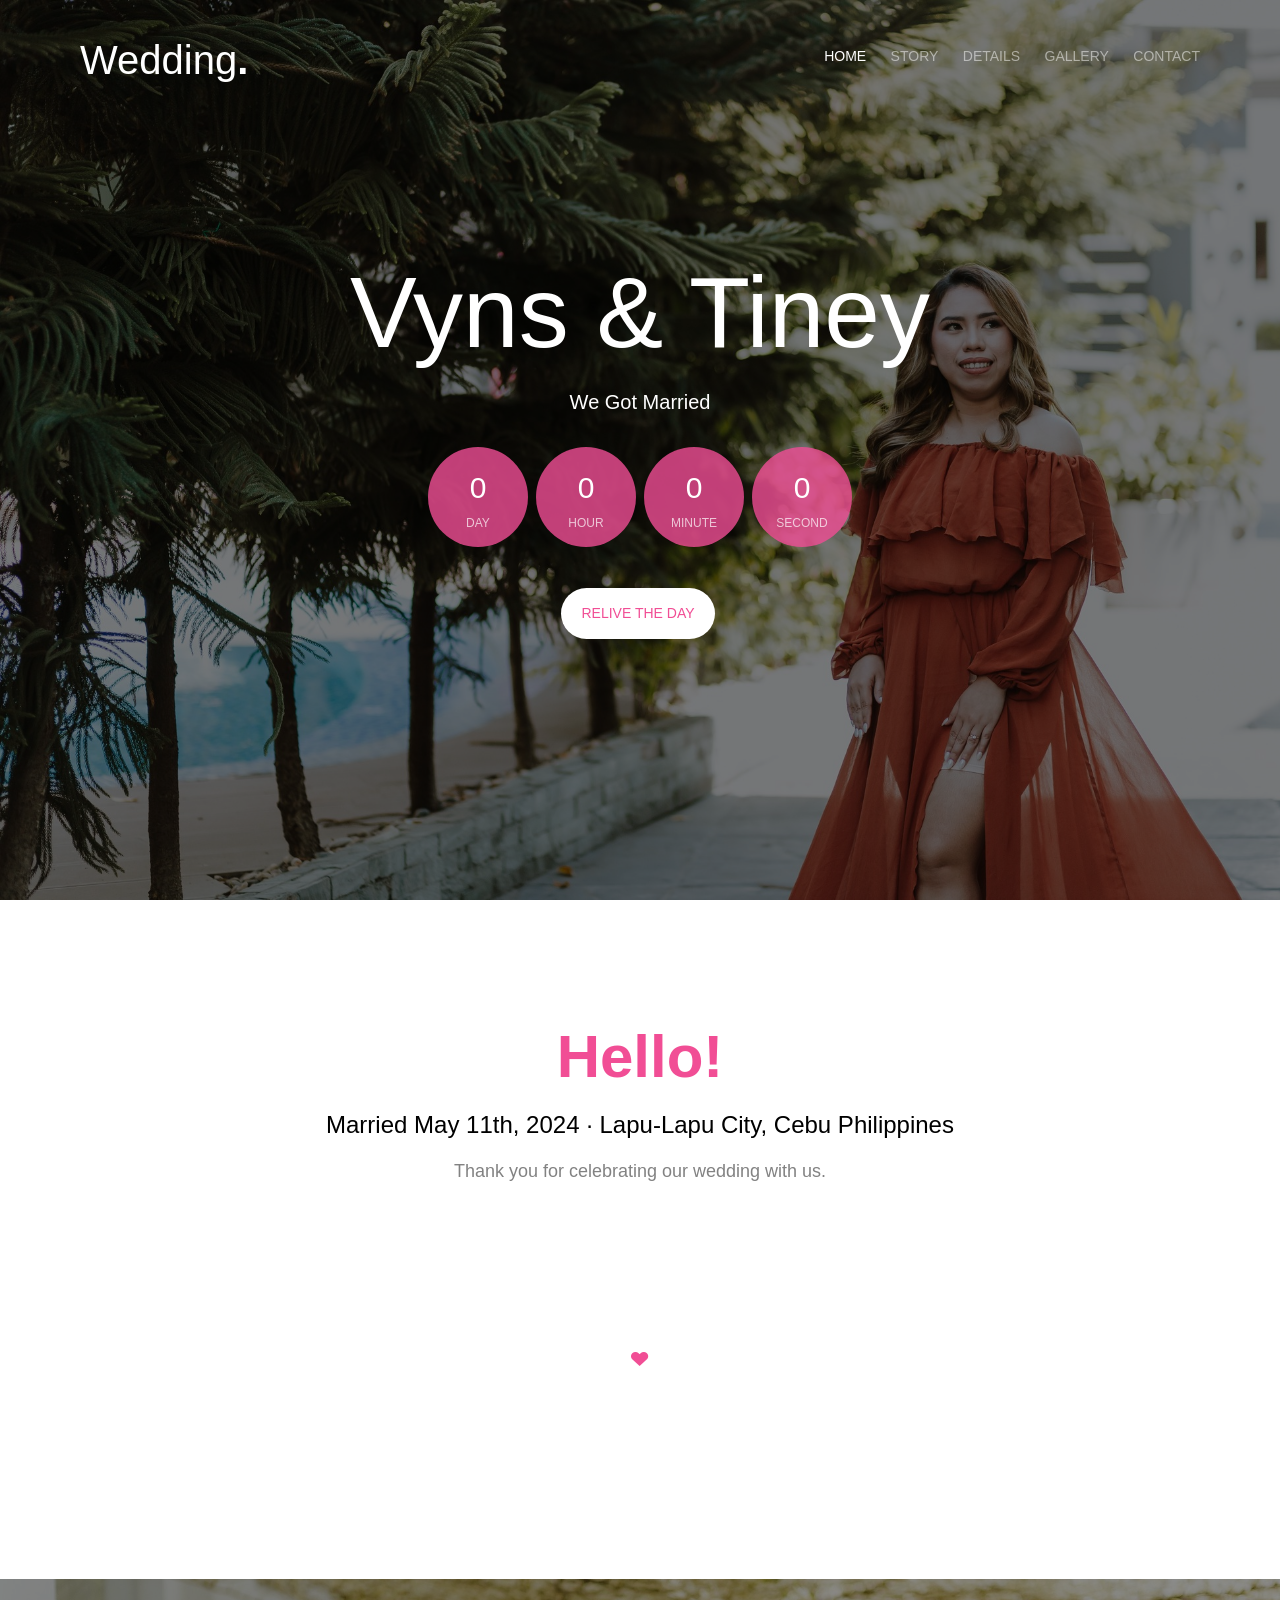
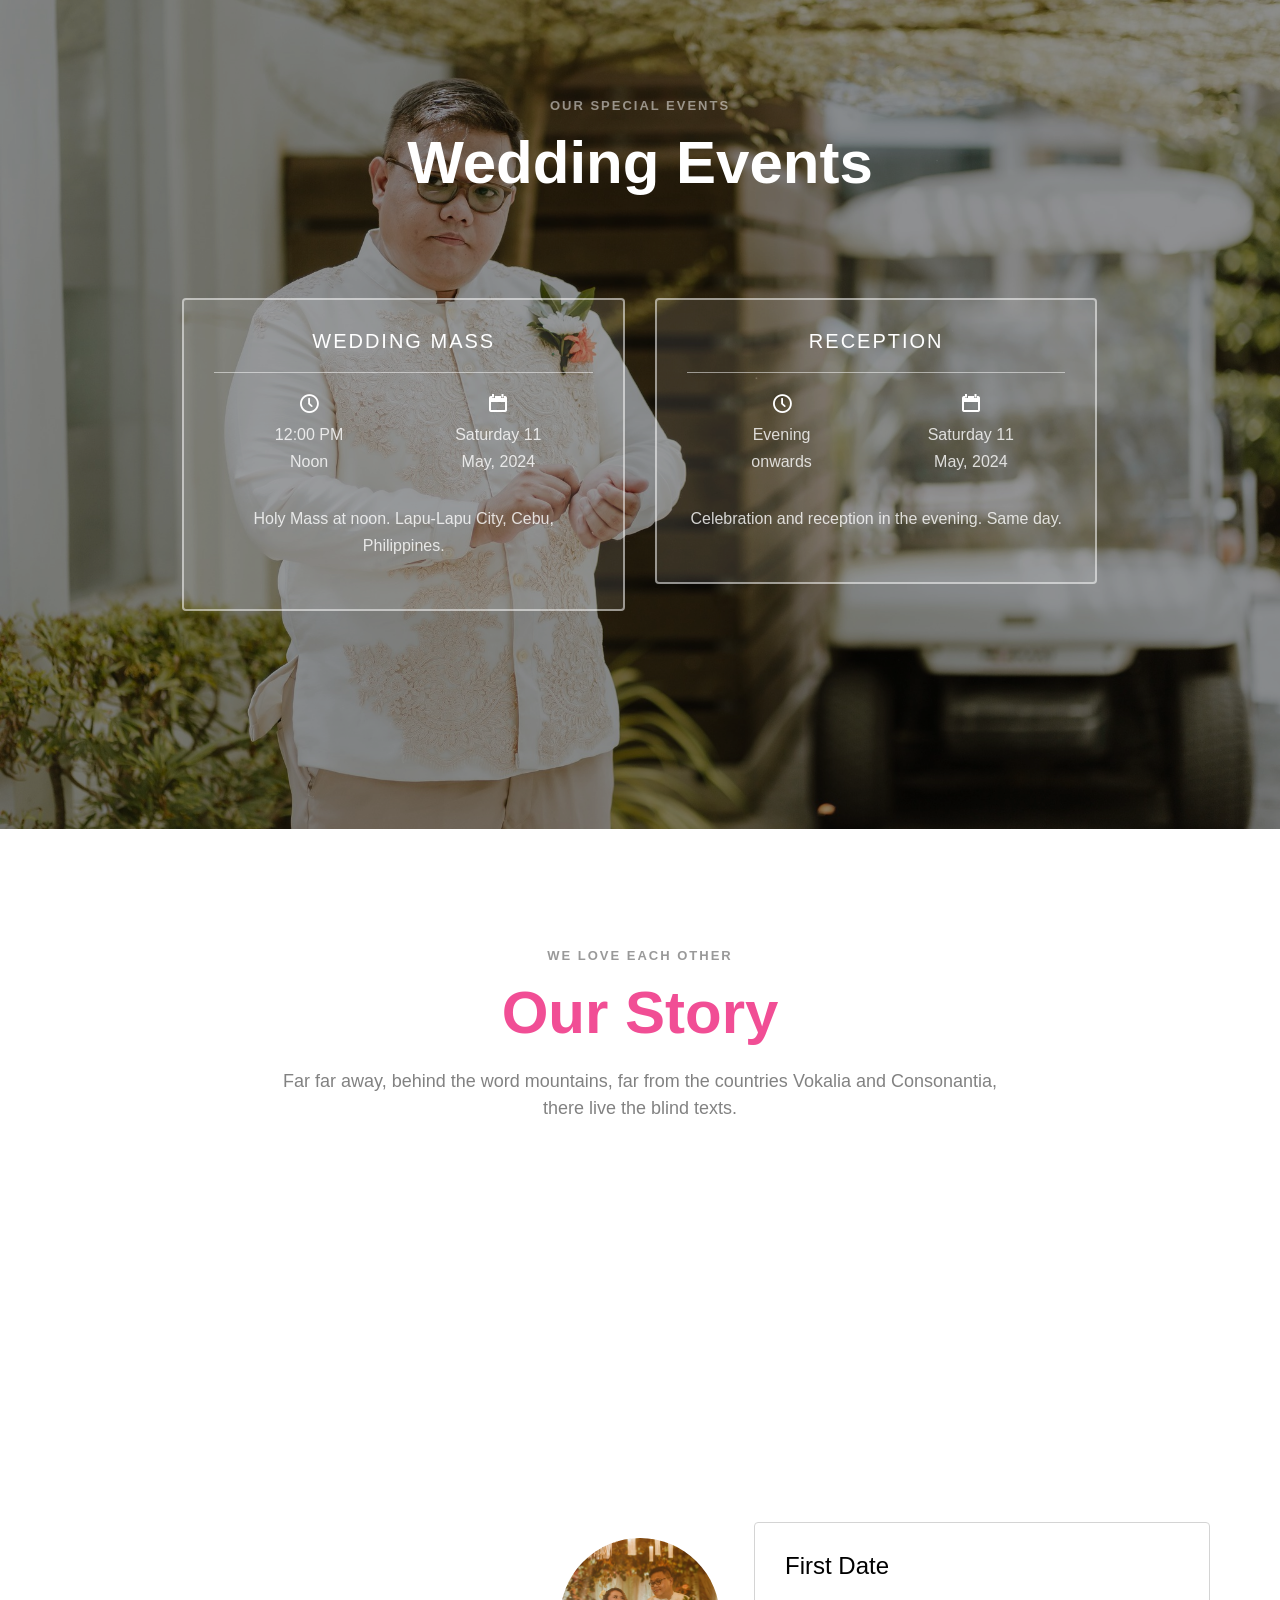
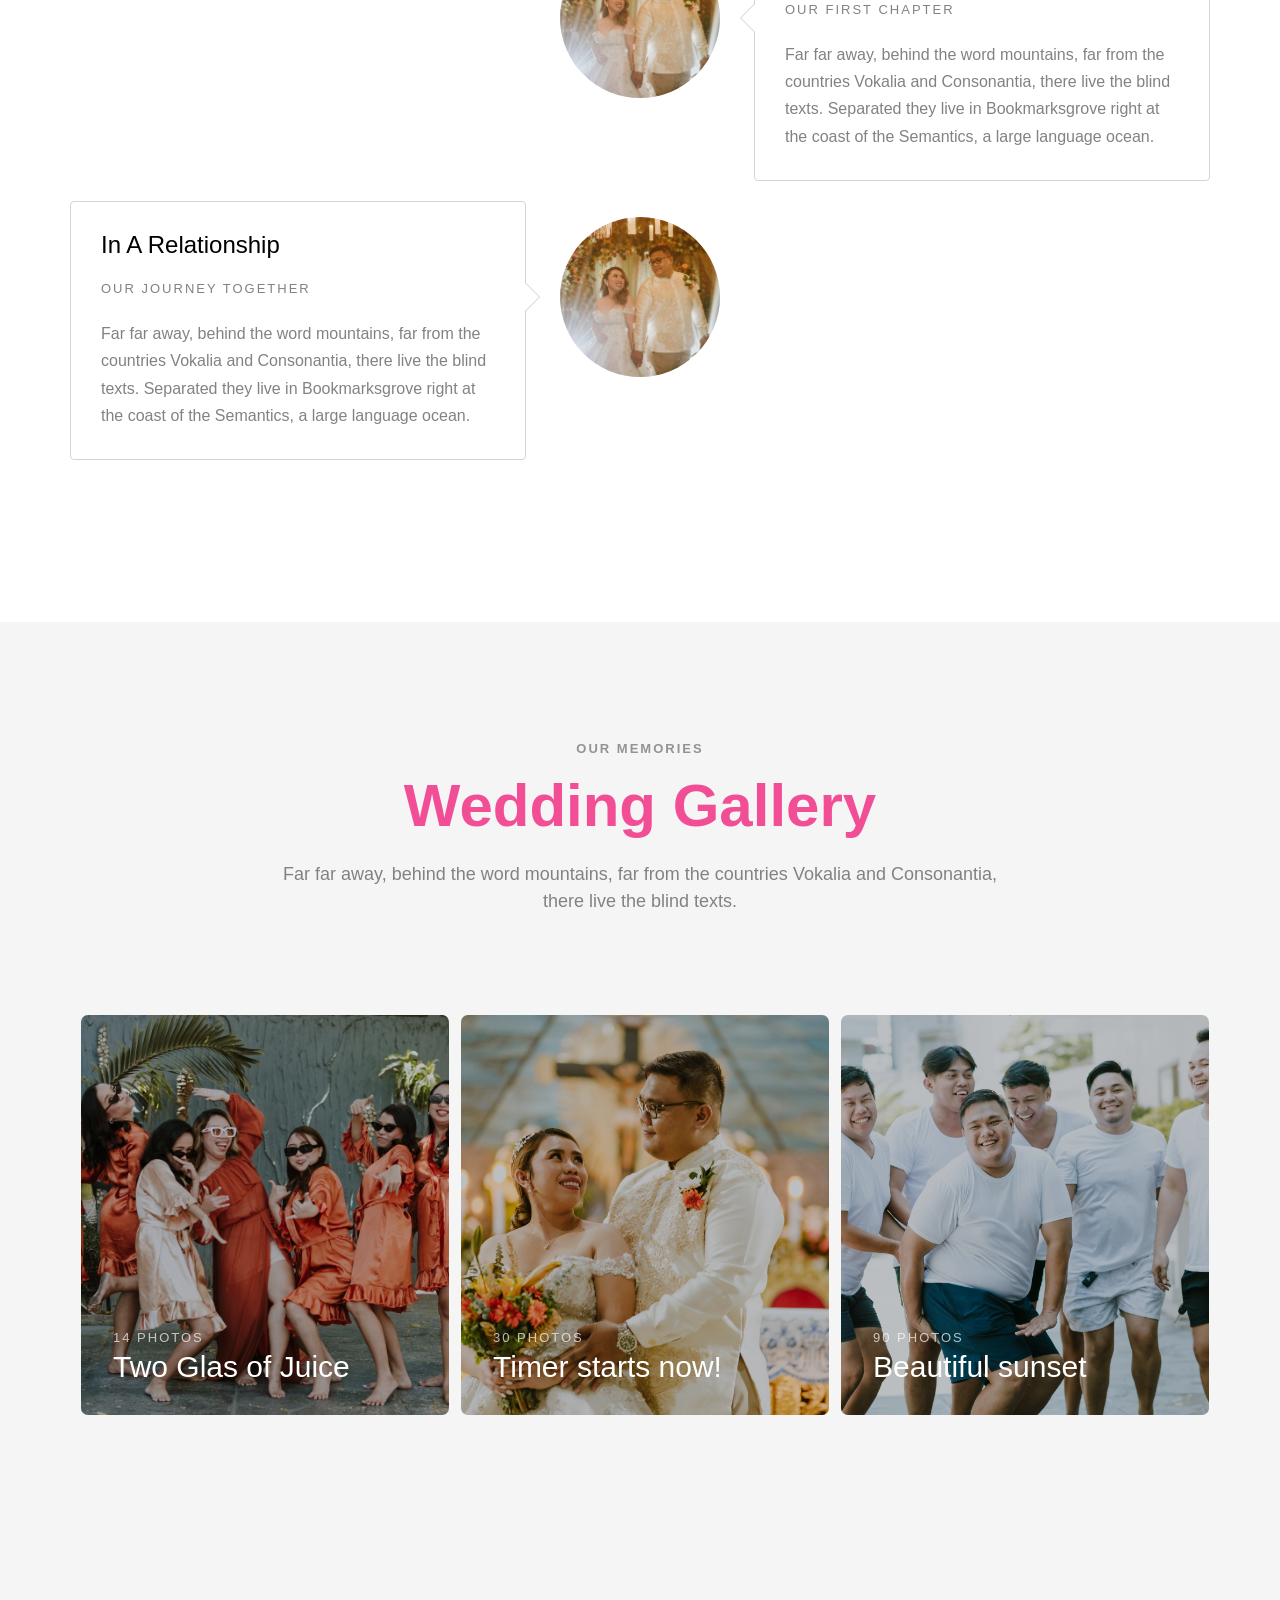
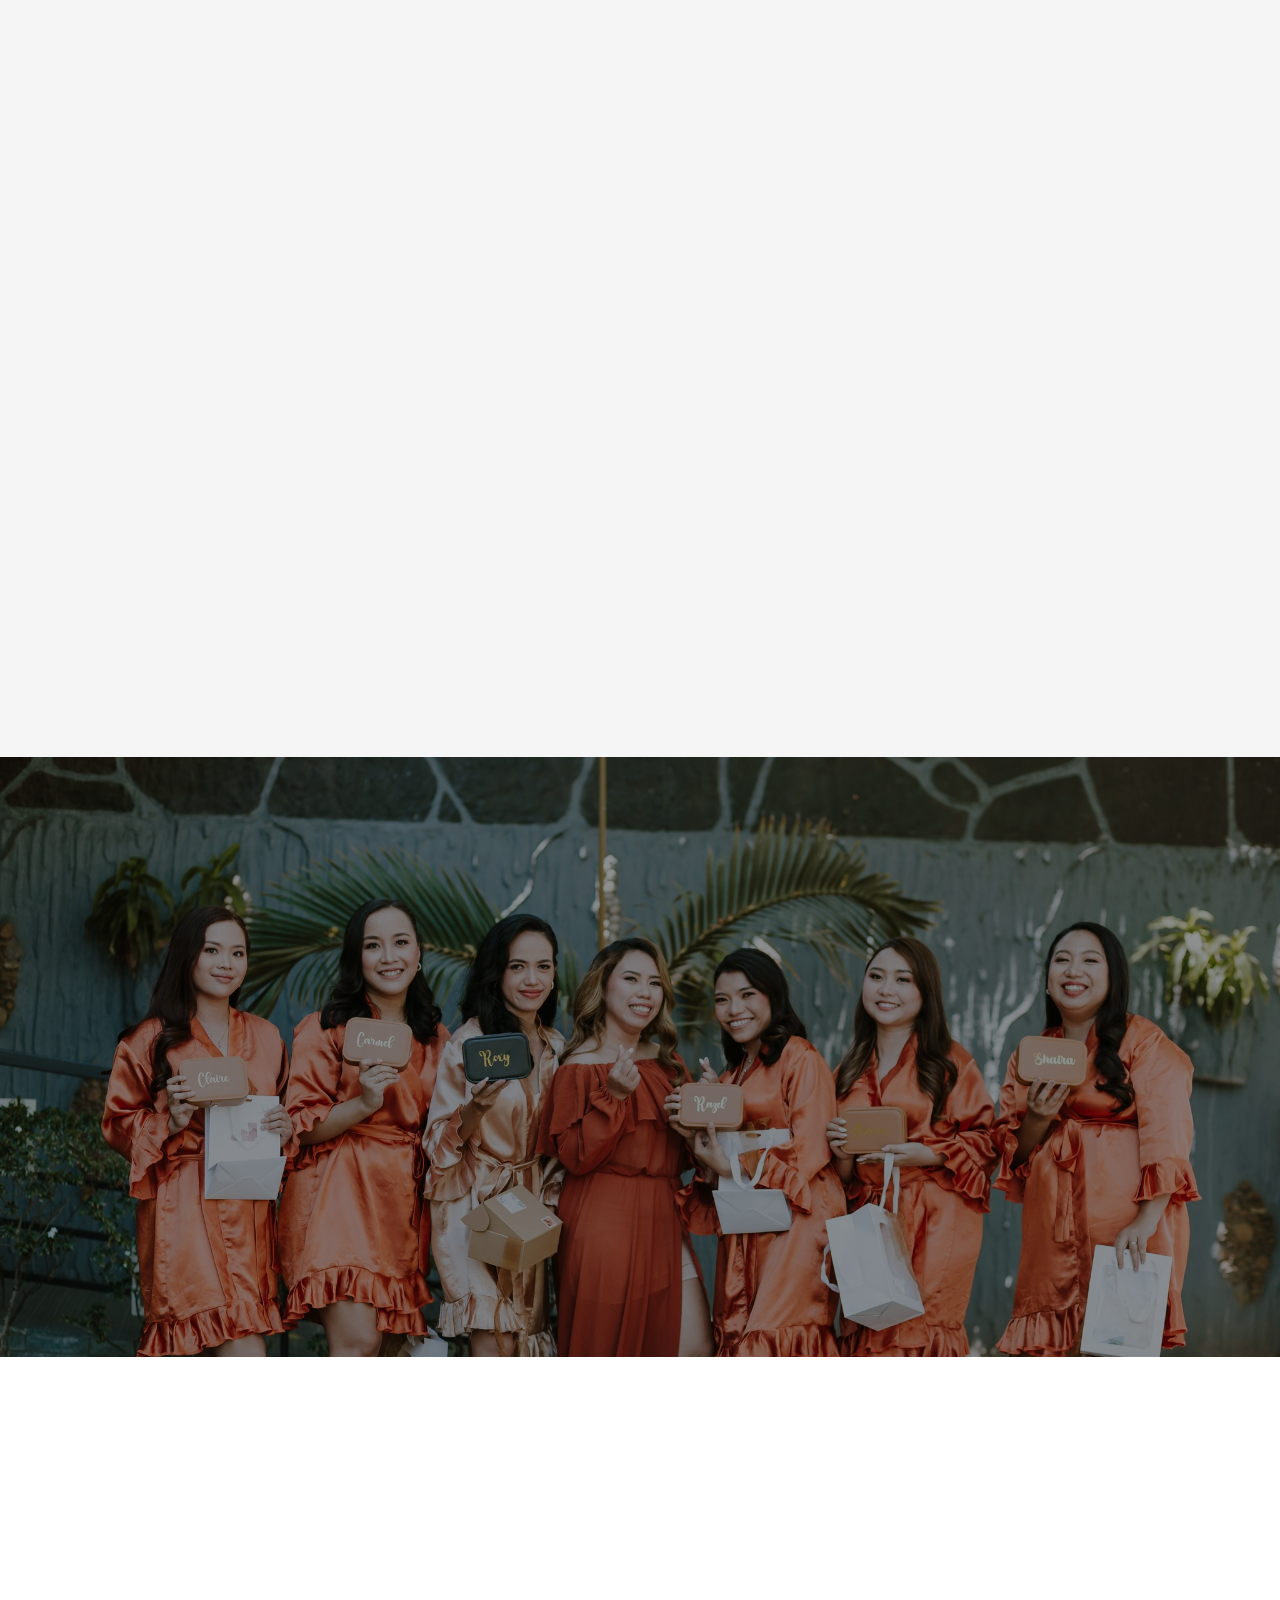
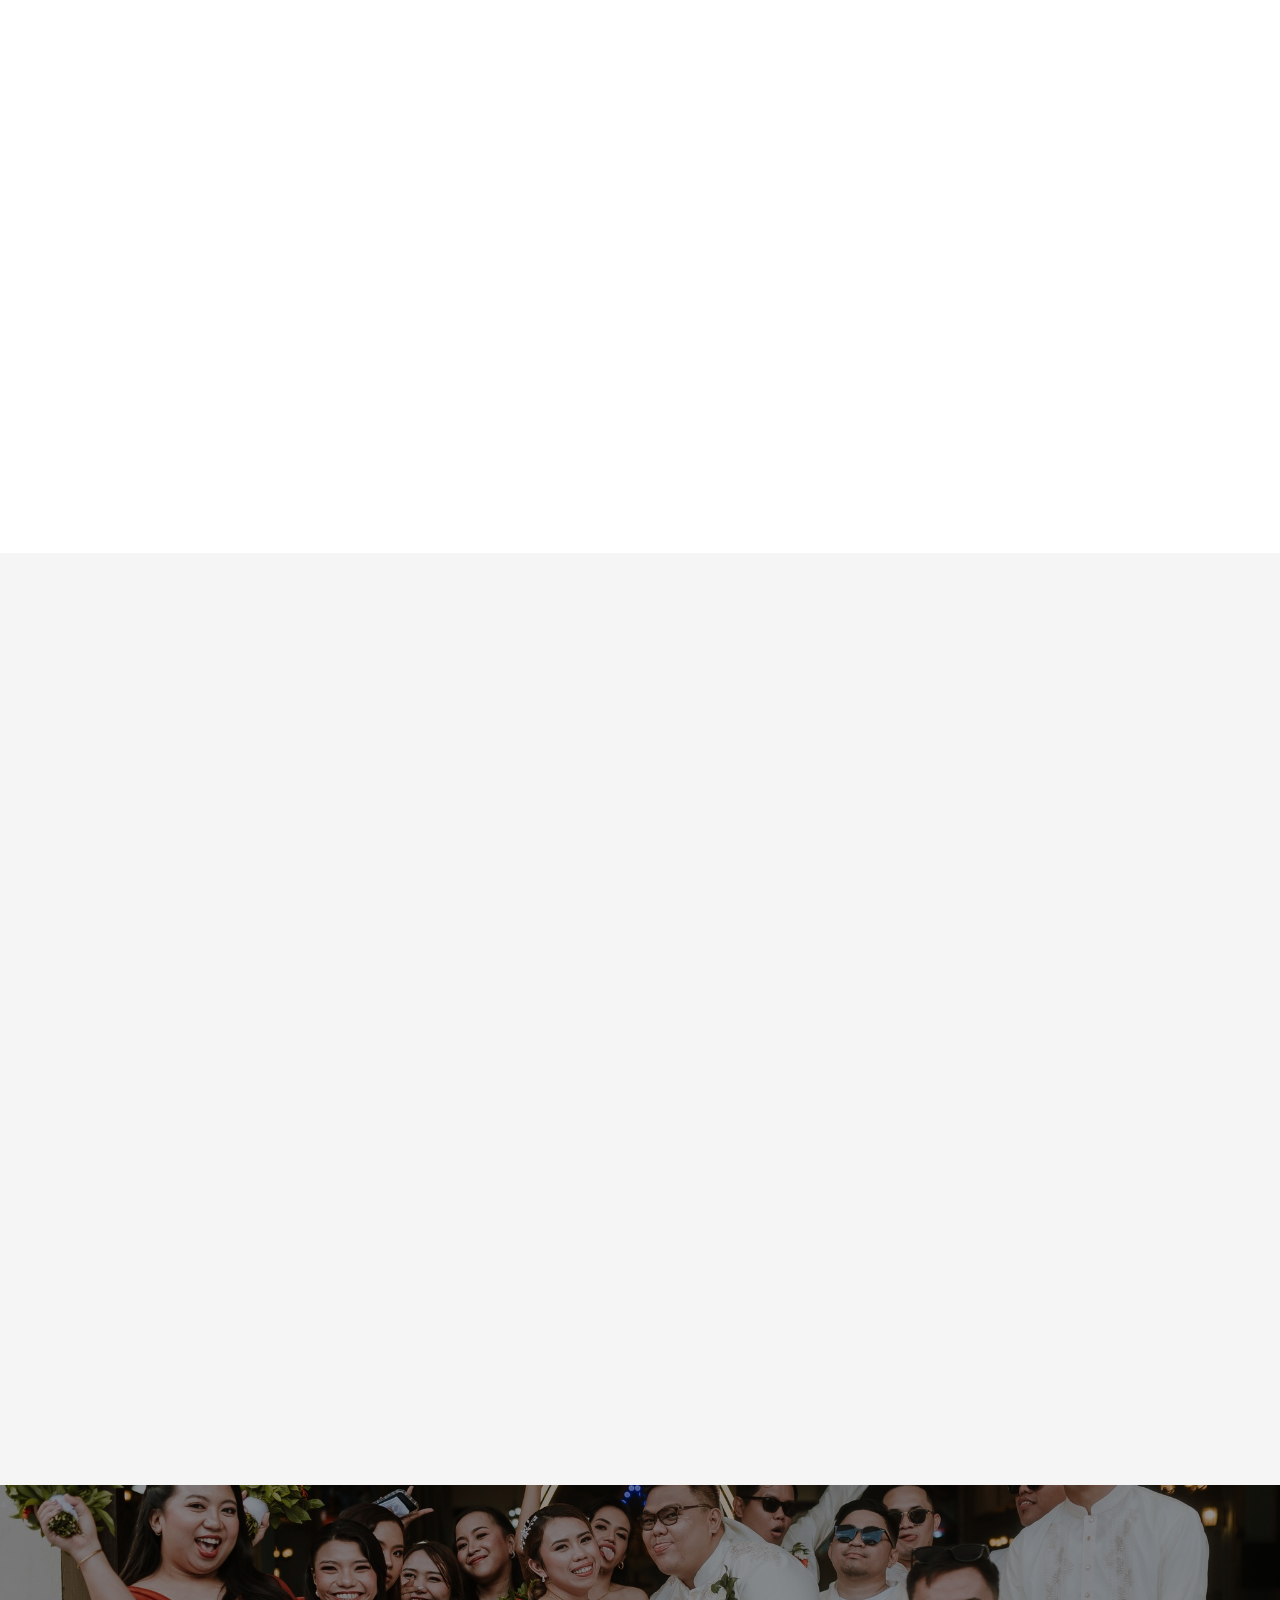
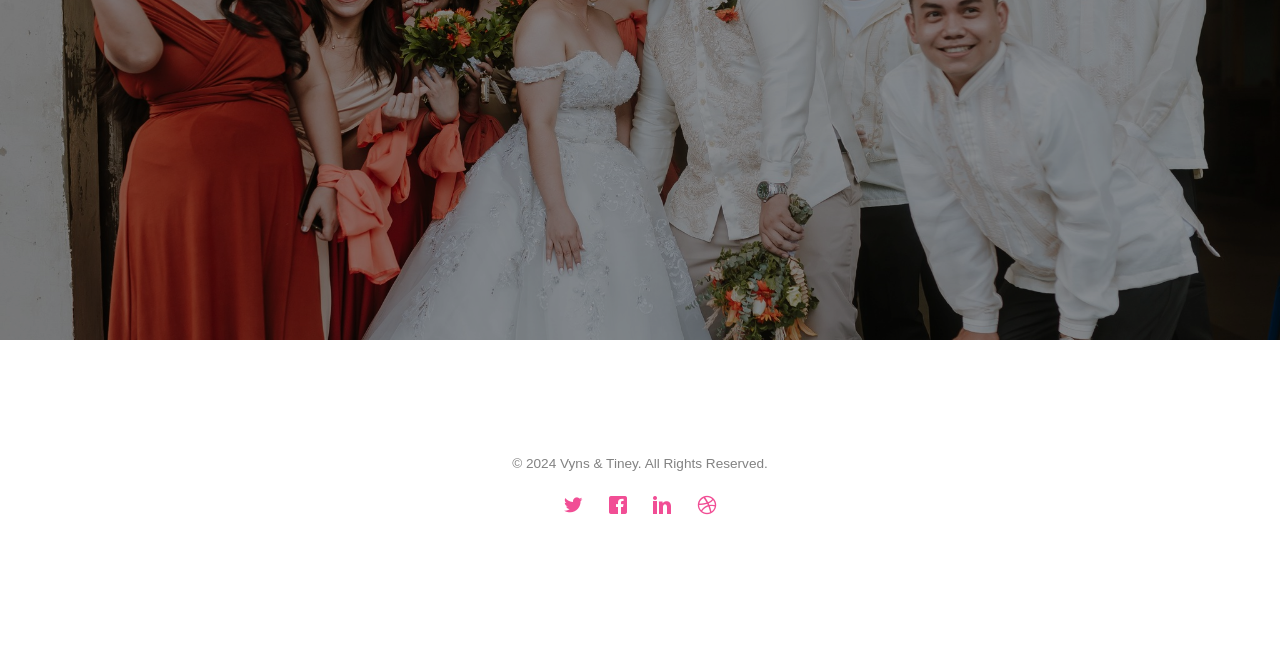
==== commit 33ee6f5a: "Update site text post-wedding" ====
--- a/index.html
+++ b/index.html
@@ -8,7 +8,7 @@
 	<meta http-equiv="X-UA-Compatible" content="IE=edge">
 	<title>Vyns &amp; Tiney — Wedding</title>
 	<meta name="viewport" content="width=device-width, initial-scale=1">
-	<meta name="description" content="Official wedding website of Vyns and Tiney. May 11th, 2024 · Lapu-Lapu City, Cebu, Philippines." />
+	<meta name="description" content="Official wedding website of Vyns and Tiney. Married on May 11th, 2024 · Lapu-Lapu City, Cebu, Philippines." />
 	<meta name="keywords" content="Vyns, Tiney, wedding, Cebu, Philippines" />
 	<meta name="author" content="Vyns &amp; Tiney" />
 
@@ -84,9 +84,9 @@
 					<div class="display-t">
 						<div class="display-tc animate-box" data-animate-effect="fadeIn">
 							<h1>Vyns &amp; Tiney</h1>
-							<h2>We Are Getting Married</h2>
+							<h2>We Got Married</h2>
 							<div class="simply-countdown simply-countdown-one"></div>
-							<p><a href="#" class="btn btn-default btn-sm">Save the date</a></p>
+							<p><a href="gallery.html" class="btn btn-default btn-sm">Relive the day</a></p>
 						</div>
 					</div>
 				</div>
@@ -99,8 +99,8 @@
 			<div class="row">
 				<div class="col-md-8 col-md-offset-2 text-center fh5co-heading animate-box">
 					<h2>Hello!</h2>
-					<h3>May 11th, 2024 Lapu-Lapu City, Cebu Philippines</h3>
-					<p>We invited you to celebrate our wedding</p>
+					<h3>Married May 11th, 2024 · Lapu-Lapu City, Cebu Philippines</h3>
+					<p>Thank you for celebrating our wedding with us.</p>
 				</div>
 			</div>
 			<div class="couple-wrap animate-box">
@@ -342,7 +342,7 @@
 								</span>
 
 								<span class="counter js-counter" data-from="0" data-to="500" data-speed="5000" data-refresh-interval="50">1</span>
-								<span class="counter-label">Estimated Guest</span>
+								<span class="counter-label">Guests Joined Us</span>
 
 							</div>
 						</div>
@@ -495,8 +495,8 @@
 		<div class="container">
 			<div class="row animate-box">
 				<div class="col-md-8 col-md-offset-2 text-center fh5co-heading">
-					<h2>Are You Attending?</h2>
-					<p>Please Fill-up the form to notify you that you're attending. Thanks.</p>
+					<h2>Leave Us A Message</h2>
+					<p>We are already married! Feel free to leave us a message or note here.</p>
 				</div>
 			</div>
 			<div class="row animate-box">
@@ -515,7 +515,7 @@
 							</div>
 						</div>
 						<div class="col-md-4 col-sm-4">
-							<button type="submit" class="btn btn-default btn-block">I am Attending</button>
+							<button type="submit" class="btn btn-default btn-block">Send your message</button>
 						</div>
 					</form>
 				</div>
